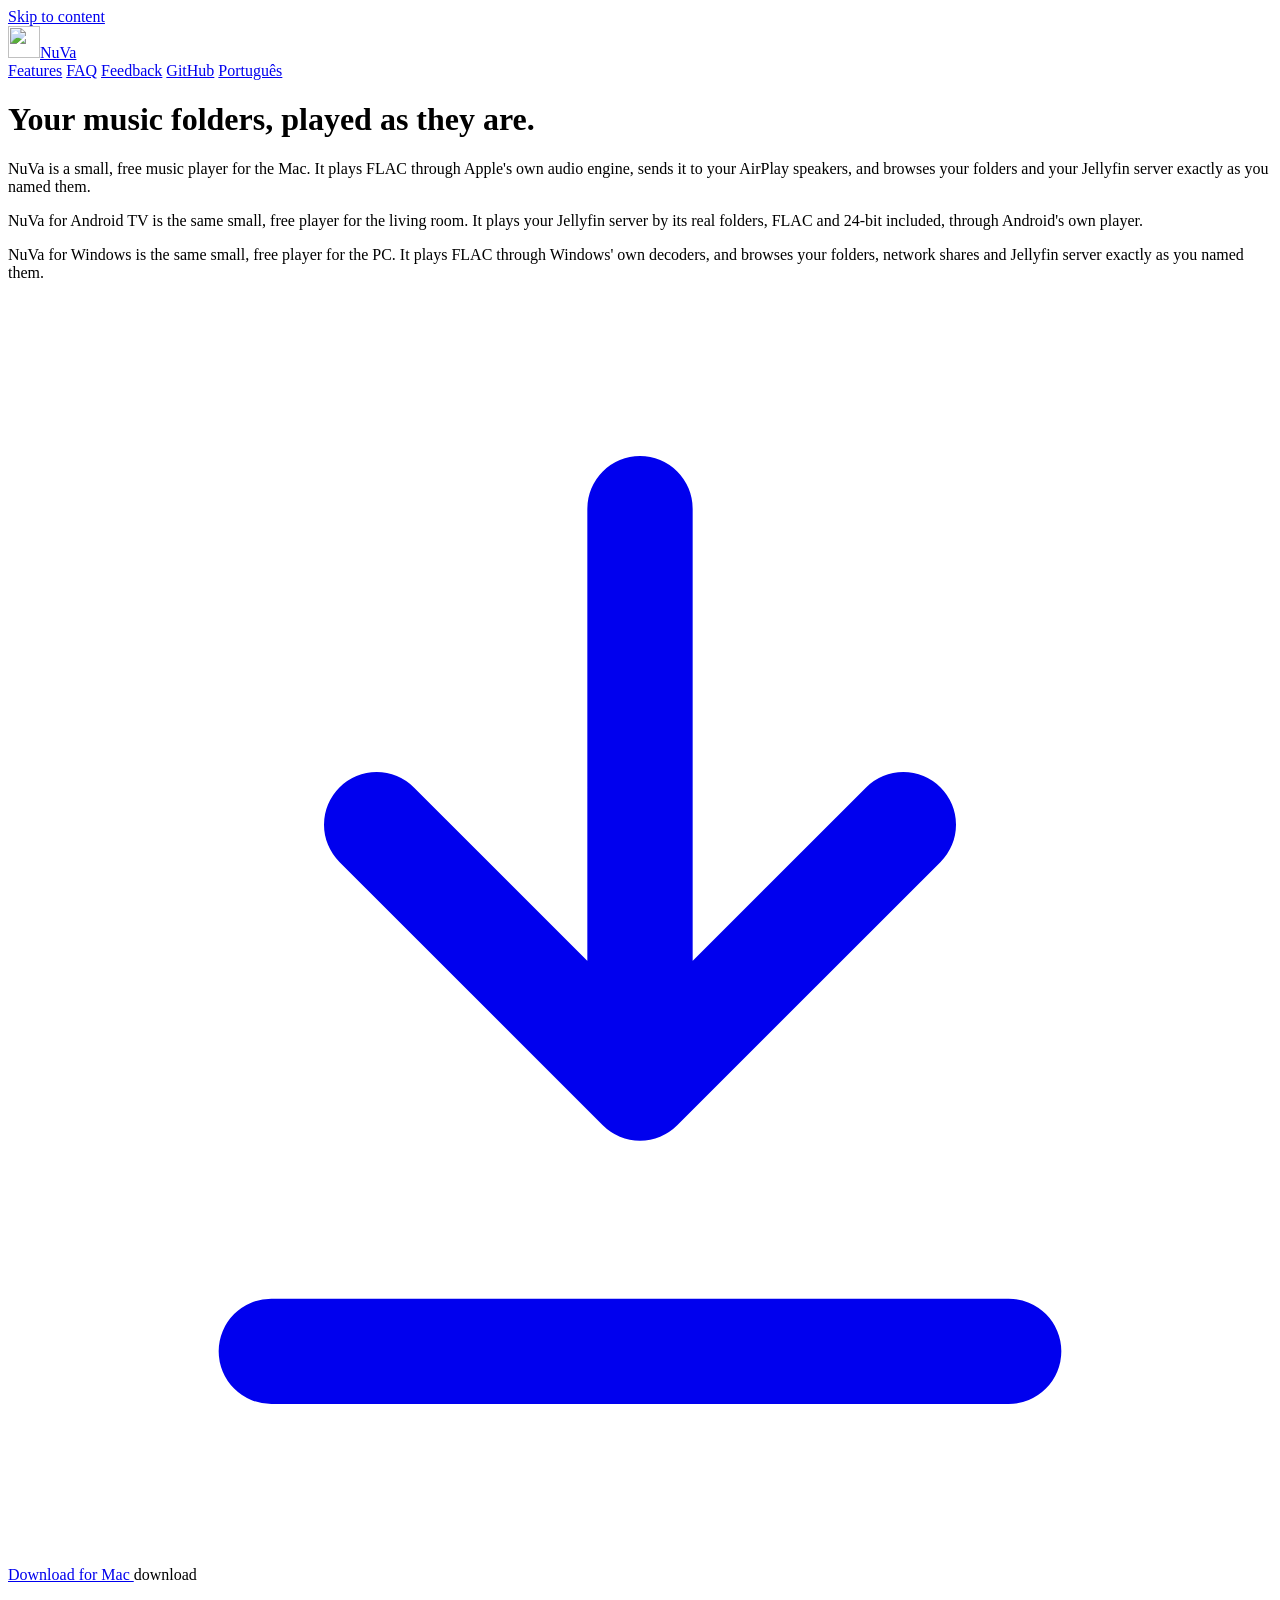
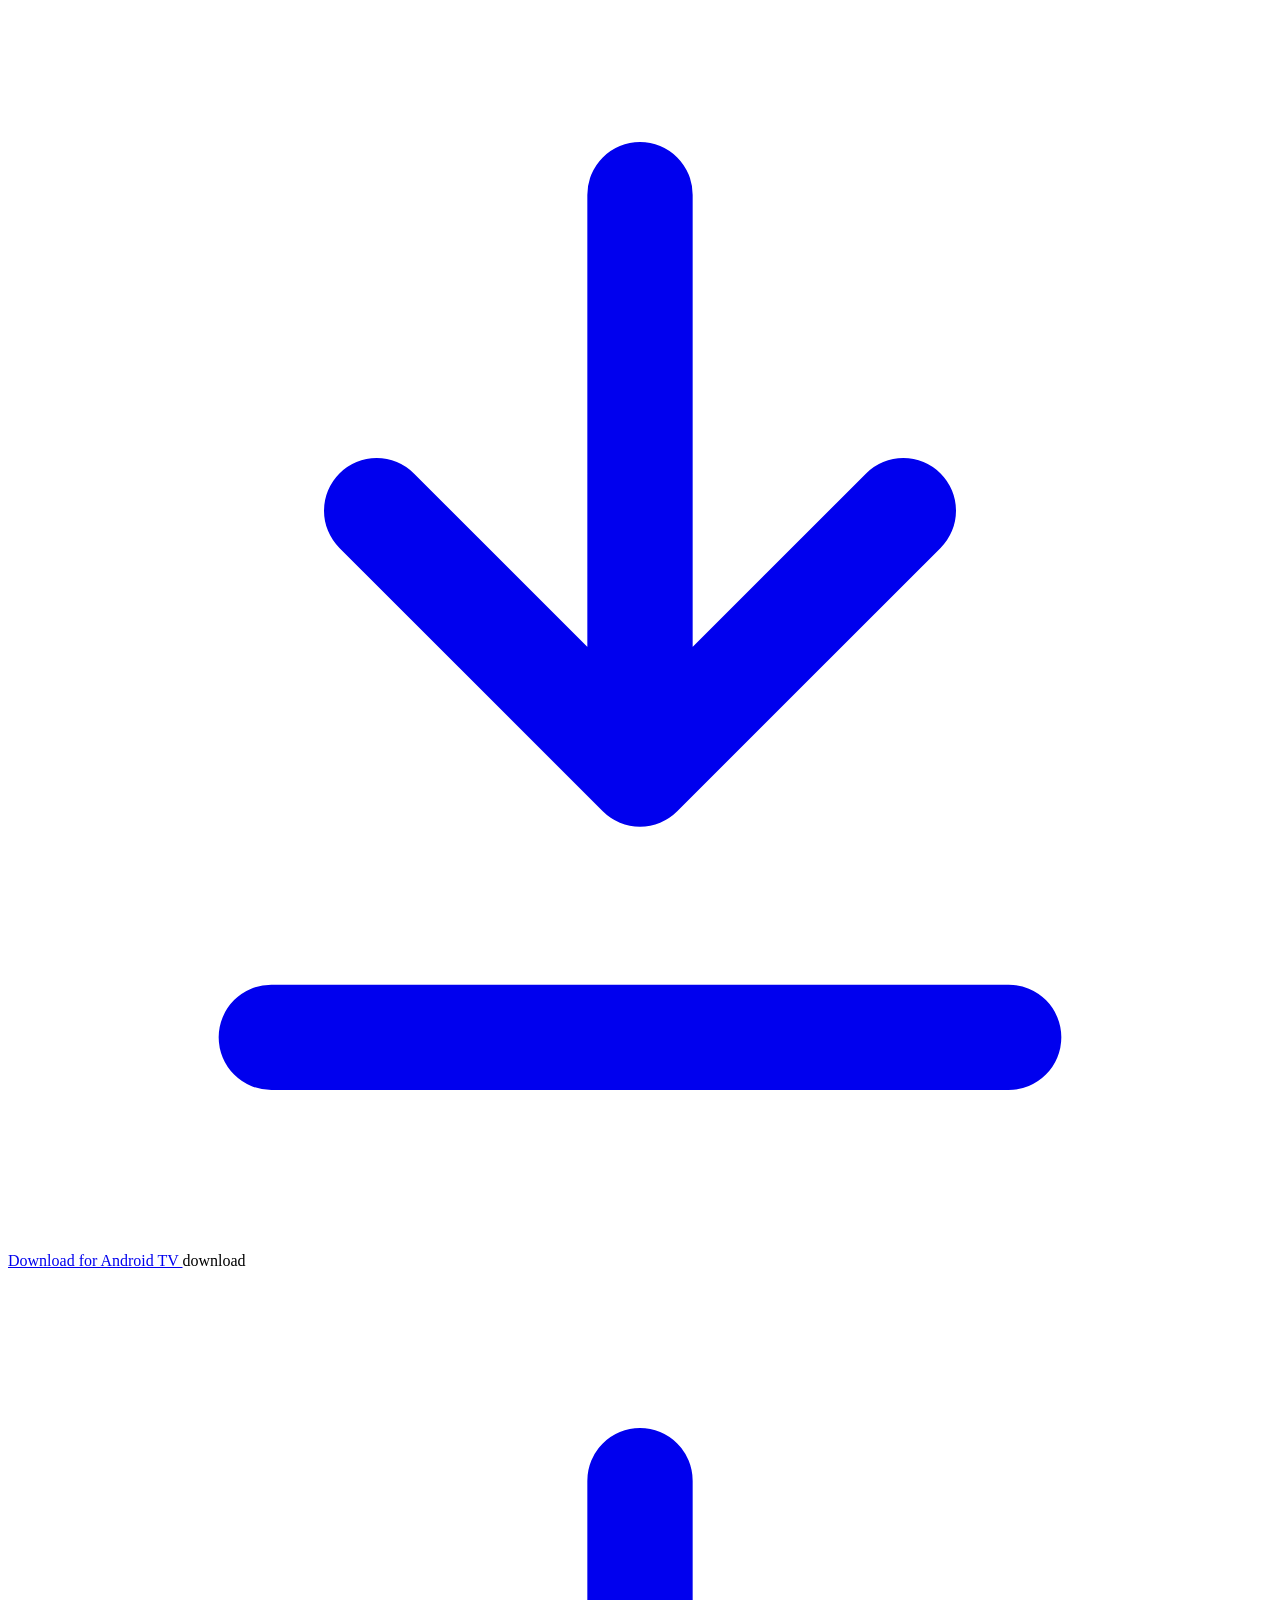
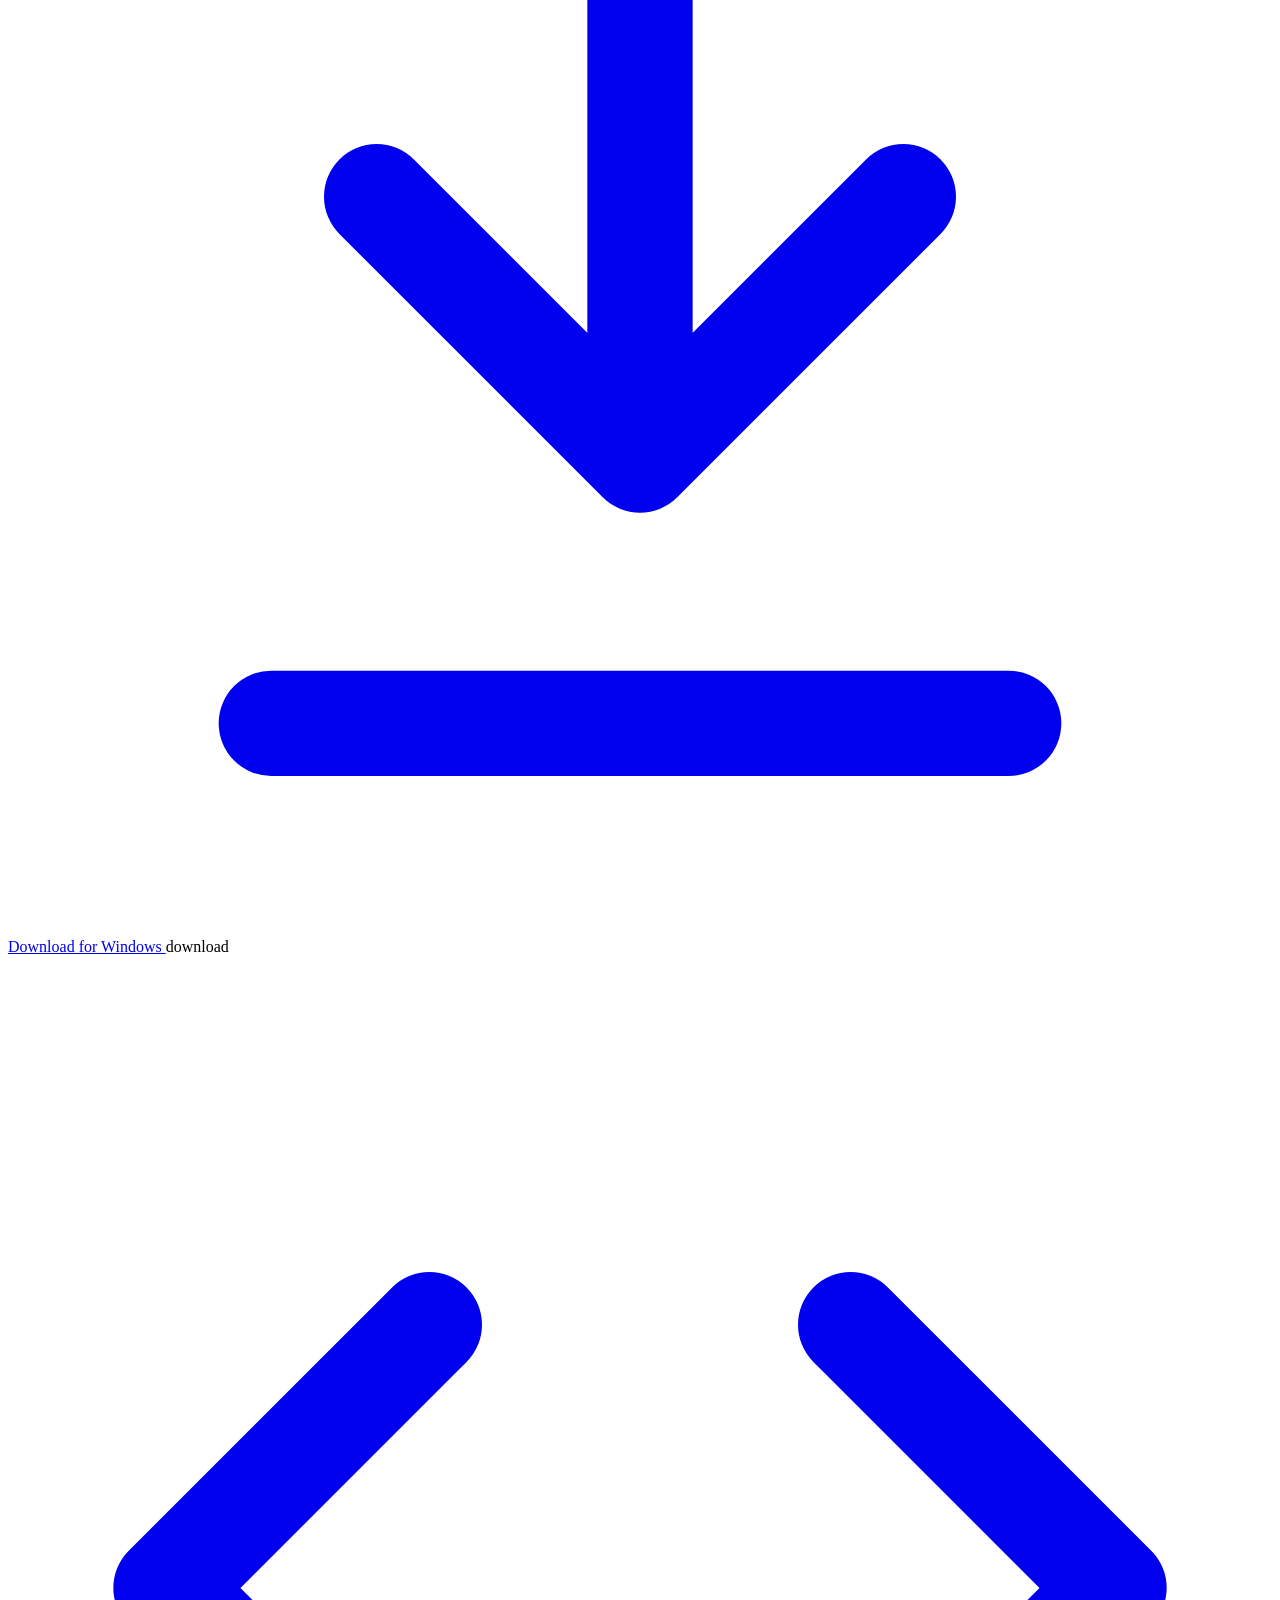
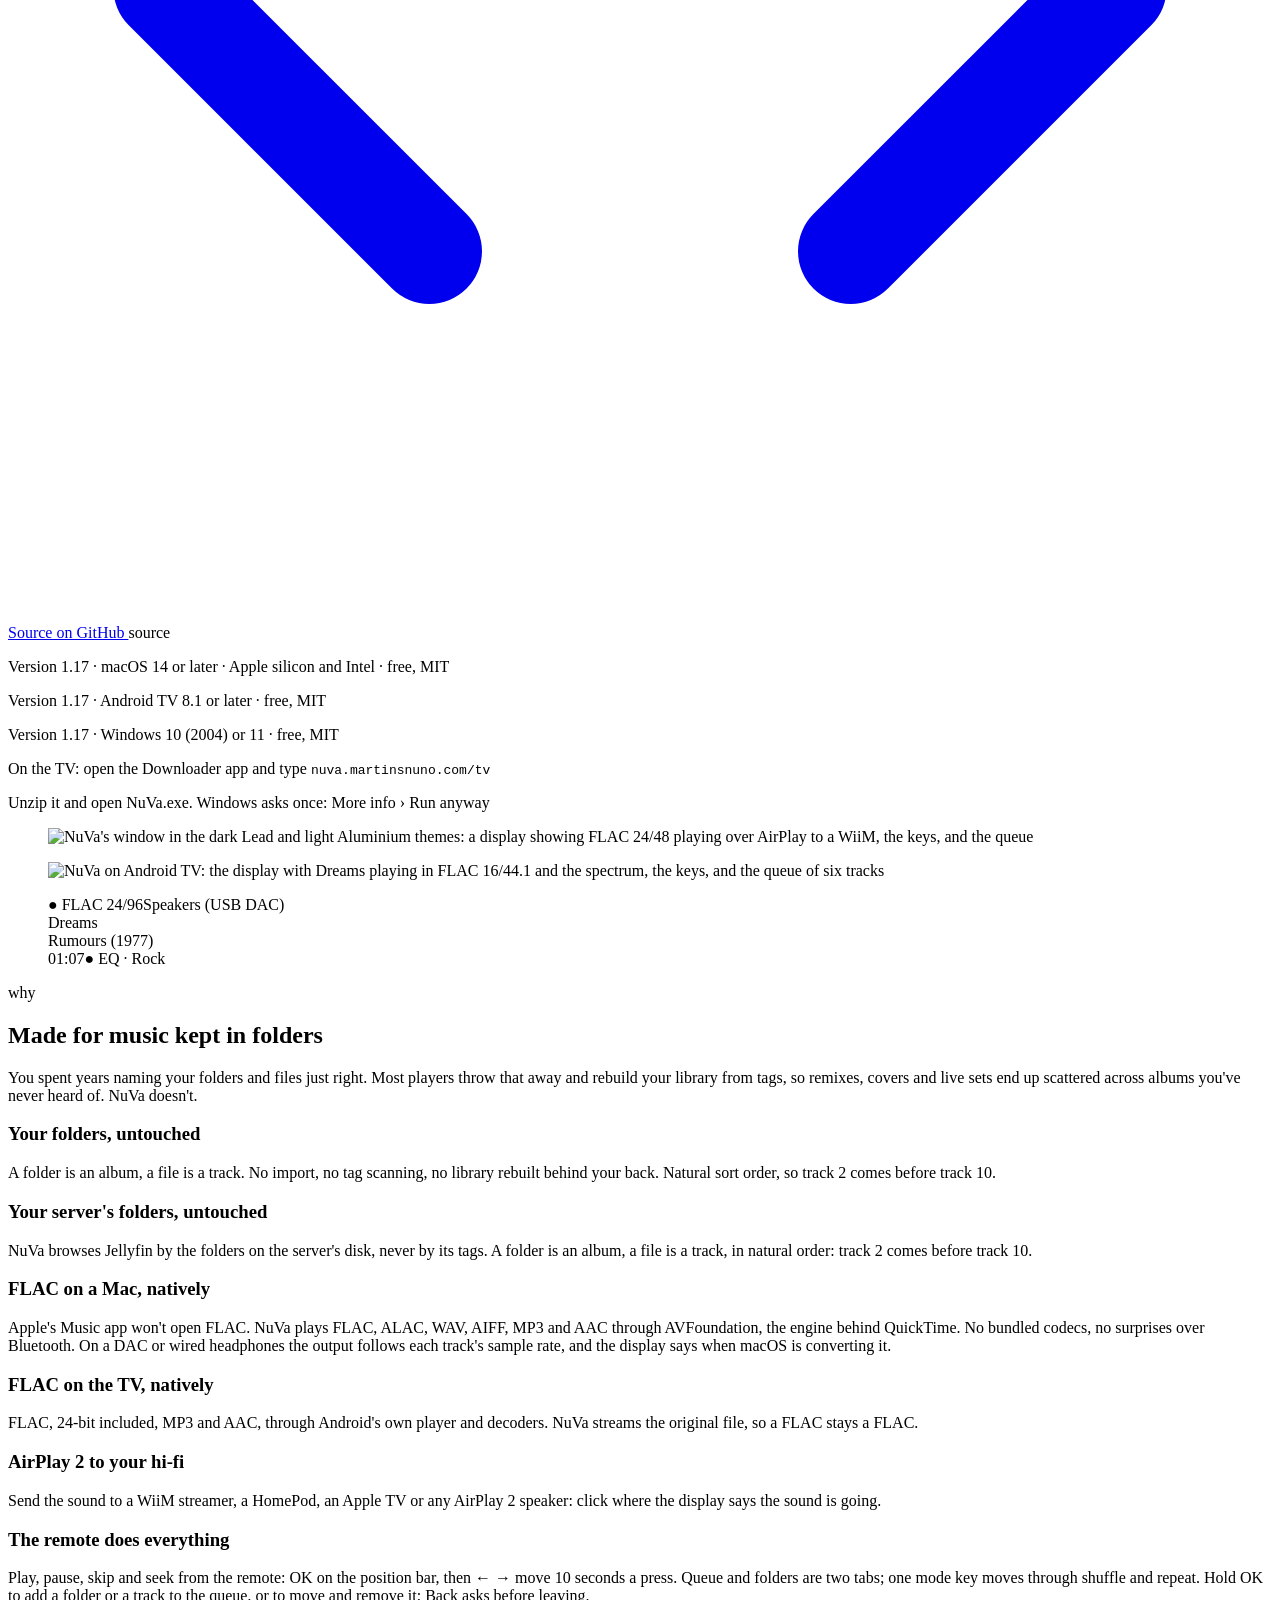
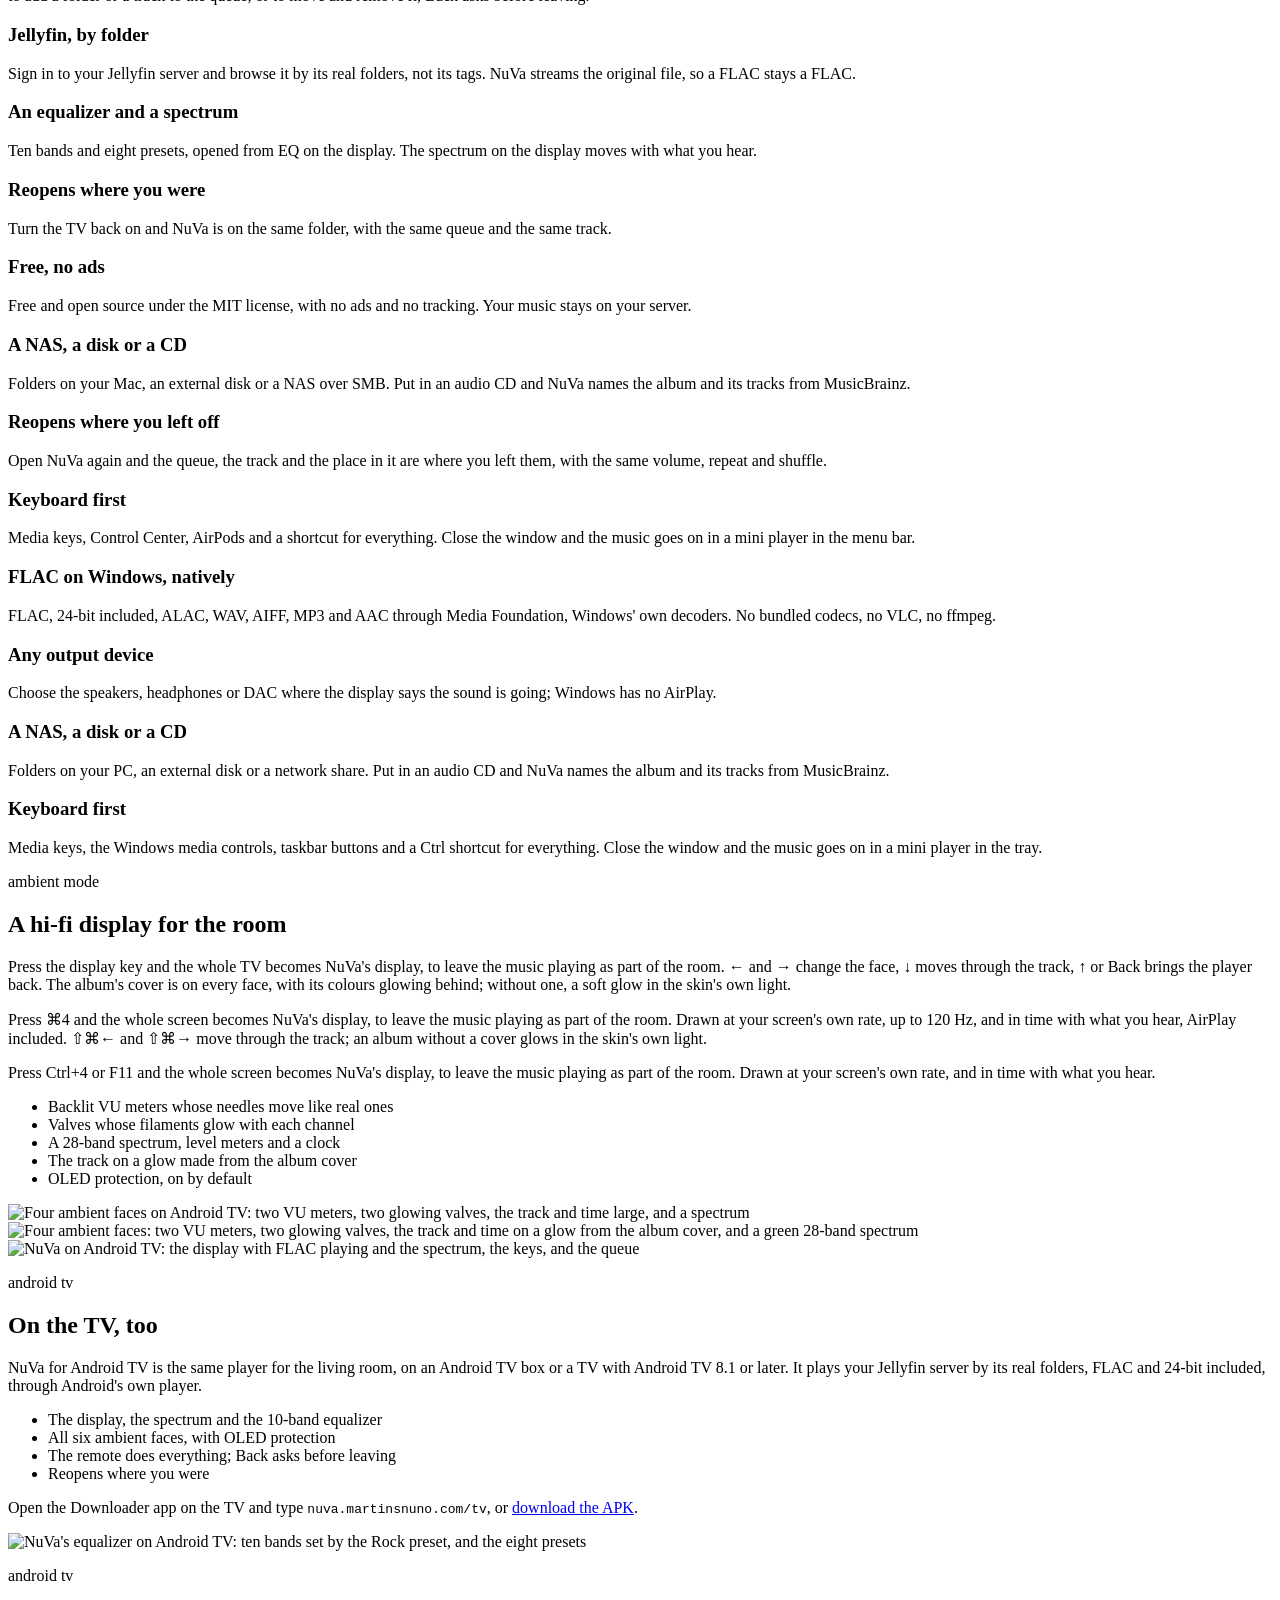
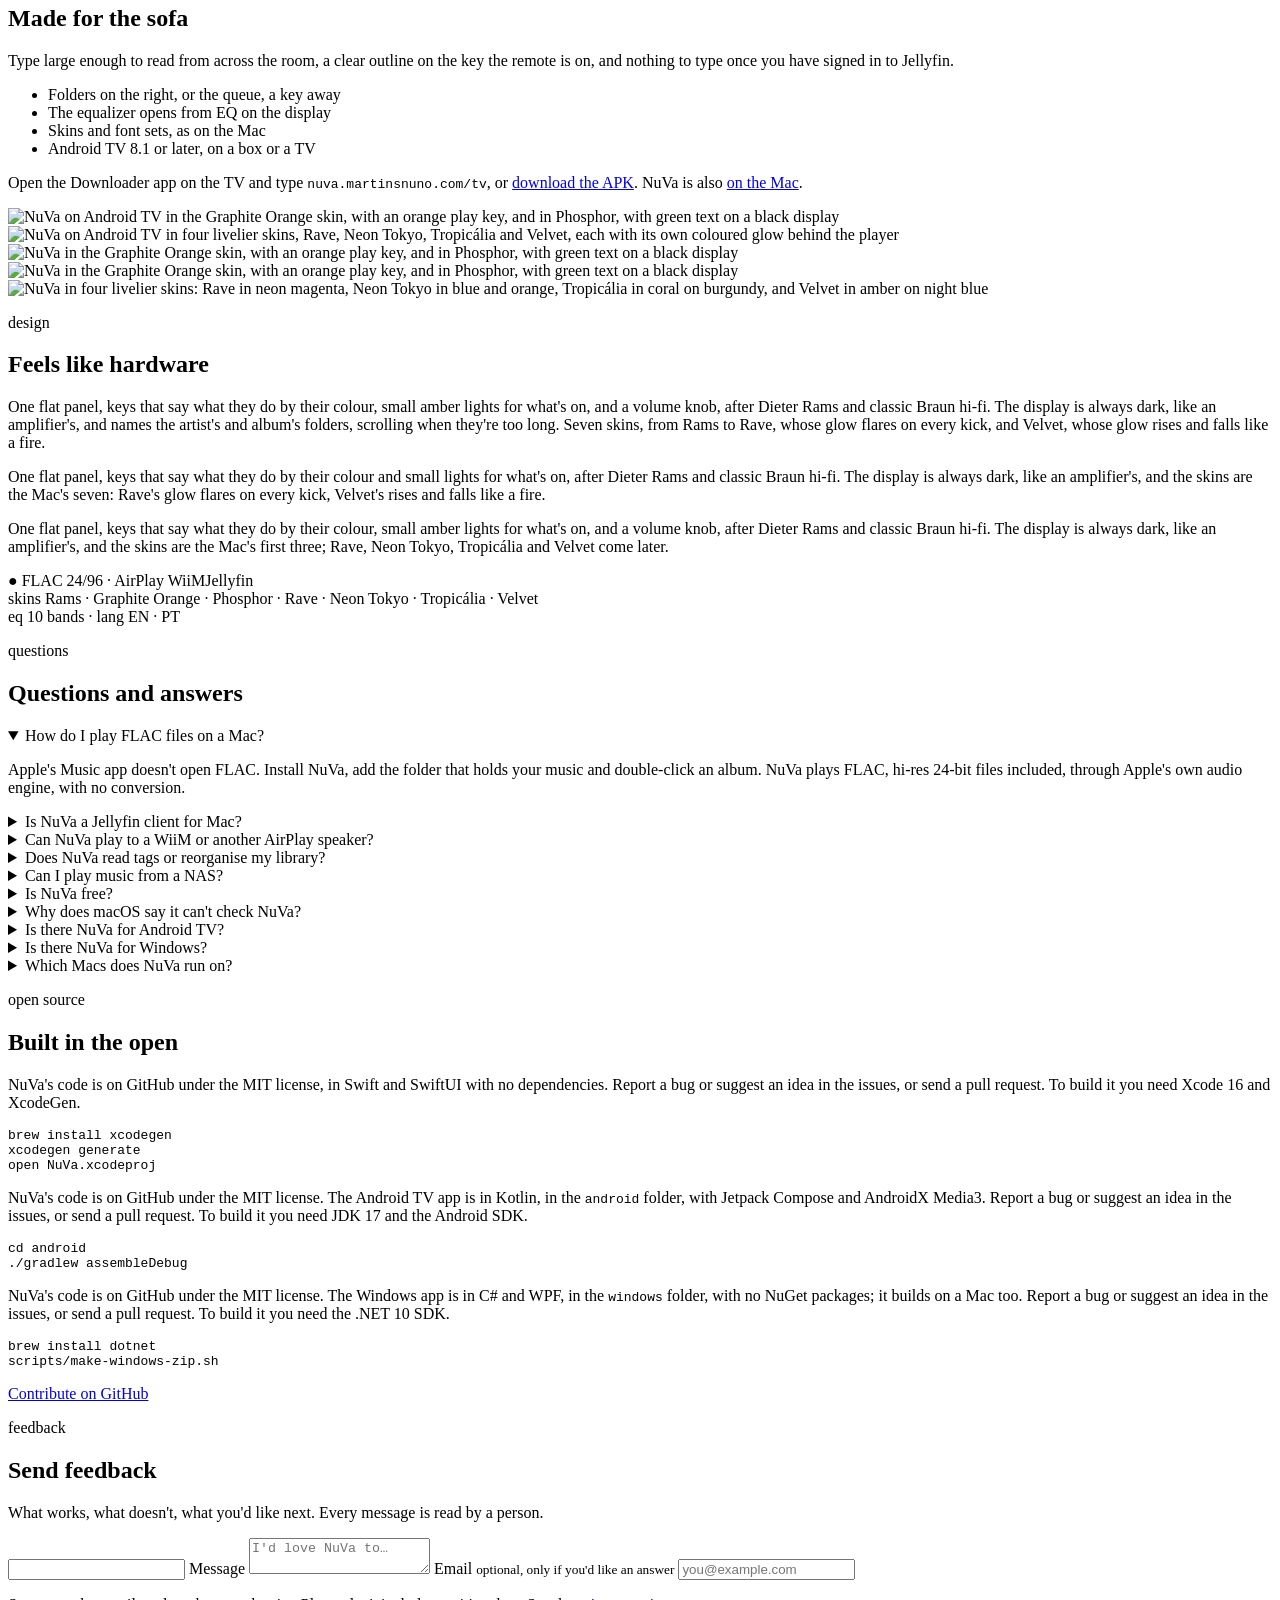
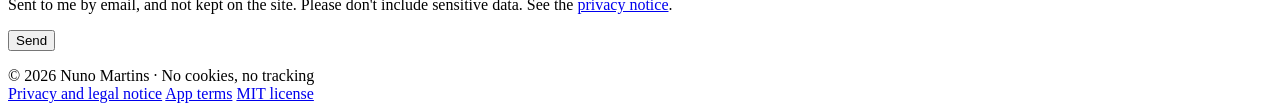
==== site/index.html @ 4e785461 "Version 1.17" ====
<!doctype html>
<html lang="en" data-platform="mac">
<head>
<meta charset="utf-8">
<meta name="viewport" content="width=device-width, initial-scale=1">
<title>NuVa: the FLAC music player for Mac that plays your folders</title>
<meta name="description" content="Free, open-source music player for Mac that plays your folders as they are: FLAC through Apple's own audio engine, AirPlay 2 to WiiM, and Jellyfin by folder.">
<link rel="canonical" href="https://nuva.martinsnuno.com/">
<link rel="alternate" hreflang="en" href="https://nuva.martinsnuno.com/">
<link rel="alternate" hreflang="pt" href="https://nuva.martinsnuno.com/pt/">
<link rel="alternate" hreflang="x-default" href="https://nuva.martinsnuno.com/">
<meta name="theme-color" content="#1E2023" media="(prefers-color-scheme: dark)">
<meta name="theme-color" content="#E4E3E0" media="(prefers-color-scheme: light)">
<link rel="icon" href="/favicon.ico" sizes="32x32">
<link rel="icon" href="/favicon.svg" type="image/svg+xml">
<link rel="apple-touch-icon" href="/apple-touch-icon.png">
<link rel="preload" href="/fonts/Inter.woff2" as="font" type="font/woff2" crossorigin>
<link rel="stylesheet" href="/style.css?v=4a0bc721">
<meta property="og:type" content="website">
<meta property="og:site_name" content="NuVa">
<meta property="og:title" content="NuVa: your music folders, played as they are">
<meta property="og:description" content="A small, free music player for the Mac. FLAC, AirPlay 2 and Jellyfin, with your folders exactly as you named them.">
<meta property="og:url" content="https://nuva.martinsnuno.com/">
<meta property="og:image" content="https://nuva.martinsnuno.com/img/og.jpg">
<meta property="og:image:width" content="1200">
<meta property="og:image:height" content="630">
<meta property="og:image:alt" content="NuVa's window in the dark Lead and light Aluminium themes, playing a FLAC over AirPlay">
<meta property="og:locale" content="en_GB">
<meta property="og:locale:alternate" content="pt_PT">
<meta name="twitter:card" content="summary_large_image">
<script type="application/ld+json">
{
  "@context": "https://schema.org",
  "@graph": [
    {
      "@type": "SoftwareApplication",
      "@id": "https://nuva.martinsnuno.com/#app",
      "name": "NuVa",
      "description": "A free, open-source music player for macOS that plays music folders as they are, without reading tags. Plays FLAC, ALAC, WAV, AIFF, MP3 and AAC through Apple's AVFoundation, sends audio to AirPlay 2 speakers such as WiiM and HomePod, and browses Jellyfin servers by folder.",
      "url": "https://nuva.martinsnuno.com/",
      "applicationCategory": "MultimediaApplication",
      "applicationSubCategory": "Music player",
      "operatingSystem": "macOS 14 or later (Apple silicon and Intel); Android TV 8.1 or later; Windows 10 (2004) or 11",
      "softwareVersion": "1.17",
      "downloadUrl": "https://github.com/martinsmdnuno/nuva/releases/latest/download/NuVa.dmg",
      "installUrl": "https://github.com/martinsmdnuno/nuva/releases/latest/download/NuVa.dmg",
      "license": "https://opensource.org/licenses/MIT",
      "isAccessibleForFree": true,
      "inLanguage": ["en", "pt-PT"],
      "image": "https://nuva.martinsnuno.com/icon-512.png",
      "screenshot": ["https://nuva.martinsnuno.com/img/themes.webp", "https://nuva.martinsnuno.com/img/ambient.webp", "https://nuva.martinsnuno.com/img/skins.webp", "https://nuva.martinsnuno.com/img/tv.webp", "https://nuva.martinsnuno.com/img/tv-ambient.webp"],
      "featureList": ["Plays music folders as they are; never reorganises by tags", "FLAC, ALAC, WAV, AIFF, MP3 and AAC through AVFoundation", "AirPlay 2 output (WiiM, HomePod, Apple TV)", "Jellyfin client that browses by folder and streams the original file", "Local folders, external disks, NAS over SMB and audio CDs", "10-band equalizer and spectrum meter", "Full-screen ambient mode with VU meters, valves and spectrum", "Android TV app with the same player, equalizer and ambient faces, for Jellyfin", "Media keys, Control Center and keyboard shortcuts", "English and Portuguese"],
      "offers": {"@type": "Offer", "price": "0", "priceCurrency": "EUR"},
      "author": {"@type": "Person", "name": "Nuno Martins", "url": "https://github.com/martinsmdnuno"},
      "sameAs": ["https://github.com/martinsmdnuno/nuva"]
    },
    {
      "@type": "FAQPage",
      "@id": "https://nuva.martinsnuno.com/#faq",
      "mainEntity": [
        {"@type": "Question", "name": "How do I play FLAC files on a Mac?", "acceptedAnswer": {"@type": "Answer", "text": "Apple's Music app doesn't open FLAC. Install NuVa, add the folder that holds your music and double-click an album. NuVa plays FLAC, hi-res 24-bit files included, through Apple's own audio engine, with no conversion."}},
        {"@type": "Question", "name": "Is NuVa a Jellyfin client for Mac?", "acceptedAnswer": {"@type": "Answer", "text": "Yes. Sign in to your Jellyfin server with your own account and NuVa browses it by the server's real folders, not by Jellyfin's tags. It streams the original files, so a FLAC stays a FLAC. The password is kept in the macOS Keychain."}},
        {"@type": "Question", "name": "Can NuVa play to a WiiM or another AirPlay speaker?", "acceptedAnswer": {"@type": "Answer", "text": "Yes. NuVa supports AirPlay 2: click the output name on its display and choose a WiiM streamer, a HomePod, an Apple TV or any AirPlay speaker."}},
        {"@type": "Question", "name": "Does NuVa read tags or reorganise my library?", "acceptedAnswer": {"@type": "Answer", "text": "No. A folder is an album and a file is a track. NuVa shows folder and file names exactly as they are and sorts tracks naturally by file name, so track 2 comes before track 10."}},
        {"@type": "Question", "name": "Can I play music from a NAS?", "acceptedAnswer": {"@type": "Answer", "text": "Yes. Connect to the share in Finder (SMB) and add the folder in NuVa; it comes back by itself when the share is mounted again. You can also use a Jellyfin server on the NAS. Plex and UPnP/DLNA servers aren't supported yet."}},
        {"@type": "Question", "name": "Is NuVa free?", "acceptedAnswer": {"@type": "Answer", "text": "Yes. NuVa is free and open source under the MIT license, with no account, no ads and no tracking."}},
        {"@type": "Question", "name": "Why does macOS say it can't check NuVa?", "acceptedAnswer": {"@type": "Answer", "text": "NuVa isn't signed with a paid Apple developer certificate. After dragging it to Applications and opening it once, go to System Settings › Privacy & Security and click Open Anyway next to the NuVa message. You only do this once."}},
        {"@type": "Question", "name": "Is there NuVa for Android TV?", "acceptedAnswer": {"@type": "Answer", "text": "Yes. NuVa for Android TV runs on an Android TV box or a TV with Android TV 8.1 or later and plays a Jellyfin server by its folders, FLAC included, with the equalizer, the spectrum and the ambient faces. Install it with the Downloader app: type nuva.martinsnuno.com/tv."}},
        {"@type": "Question", "name": "Is there NuVa for Windows?", "acceptedAnswer": {"@type": "Answer", "text": "Yes. NuVa for Windows runs on Windows 10 (2004) or 11 and plays folders, network shares, Jellyfin and audio CDs, FLAC through Windows' own decoders, with the equalizer, the spectrum and the ambient faces; it has no AirPlay. Download NuVa-Windows.zip, unzip it and open NuVa.exe; Windows asks once, under More info, to run it anyway."}},
        {"@type": "Question", "name": "Which Macs does NuVa run on?", "acceptedAnswer": {"@type": "Answer", "text": "Any Mac with macOS 14 Sonoma or later, with Apple silicon or Intel."}}
      ]
    }
  ]
}
</script>
</head>
<body>
<a class="skip" href="#main">Skip to content</a>

<header class="top">
  <div class="wrap bar">
  <a class="brand" href="/" aria-label="NuVa, home"><img src="/favicon.svg" alt="" width="32" height="32">NuVa</a>
  <nav aria-label="Main">
    <a href="#features">Features</a>
    <a href="#faq">FAQ</a>
    <a href="#feedback">Feedback</a>
    <a href="https://github.com/martinsmdnuno/nuva">GitHub</a>
    <a href="/pt/" hreflang="pt" lang="pt">Português</a>
  </nav>
  </div>
</header>

<main id="main">
  <div class="wrap hero">
    <h1>Your music folders, played as they are.</h1>
    <p class="lede" data-for="mac">NuVa is a small, free music player for the Mac. It plays FLAC through Apple's own audio engine, sends it to your AirPlay speakers, and browses your folders and your Jellyfin server exactly as you named them.</p>
    <p class="lede" data-for="tv">NuVa for Android TV is the same small, free player for the living room. It plays your Jellyfin server by its real folders, FLAC and 24-bit included, through Android's own player.</p>
    <p class="lede" data-for="windows">NuVa for Windows is the same small, free player for the PC. It plays FLAC through Windows' own decoders, and browses your folders, network shares and Jellyfin server exactly as you named them.</p>
    <div class="platforms" role="group" aria-label="Platform" hidden>
      <div class="group">
        <span class="led" aria-hidden="true"></span>
        <button class="key mode" type="button" data-platform="mac" aria-pressed="true">Mac</button>
      </div>
      <div class="group">
        <span class="led" aria-hidden="true"></span>
        <button class="key mode" type="button" data-platform="tv" aria-pressed="false">Android TV</button>
      </div>
      <div class="group">
        <span class="led" aria-hidden="true"></span>
        <button class="key mode" type="button" data-platform="windows" aria-pressed="false">Windows</button>
      </div>
    </div>
    <div class="keys" id="download">
      <div class="group" data-for="mac">
        <span class="led on" aria-hidden="true"></span>
        <a class="key play" href="https://github.com/martinsmdnuno/nuva/releases/latest/download/NuVa.dmg">
          <svg viewBox="0 0 24 24" fill="none" stroke="currentColor" stroke-width="2" stroke-linecap="round" stroke-linejoin="round" aria-hidden="true"><path d="M12 4v11m-5-5 5 5 5-5M5 20h14"/></svg>
          Download for Mac
        </a>
        <span class="legend">download</span>
      </div>
      <div class="group" data-for="tv">
        <span class="led on" aria-hidden="true"></span>
        <a class="key play" href="https://github.com/martinsmdnuno/nuva/releases/latest/download/NuVa-AndroidTV.apk">
          <svg viewBox="0 0 24 24" fill="none" stroke="currentColor" stroke-width="2" stroke-linecap="round" stroke-linejoin="round" aria-hidden="true"><path d="M12 4v11m-5-5 5 5 5-5M5 20h14"/></svg>
          Download for Android TV
        </a>
        <span class="legend">download</span>
      </div>
      <div class="group" data-for="windows">
        <span class="led on" aria-hidden="true"></span>
        <a class="key play" href="https://github.com/martinsmdnuno/nuva/releases/latest/download/NuVa-Windows.zip">
          <svg viewBox="0 0 24 24" fill="none" stroke="currentColor" stroke-width="2" stroke-linecap="round" stroke-linejoin="round" aria-hidden="true"><path d="M12 4v11m-5-5 5 5 5-5M5 20h14"/></svg>
          Download for Windows
        </a>
        <span class="legend">download</span>
      </div>
      <div class="group">
        <span class="led" aria-hidden="true"></span>
        <a class="key mode" href="https://github.com/martinsmdnuno/nuva">
          <svg viewBox="0 0 24 24" fill="none" stroke="currentColor" stroke-width="2" stroke-linecap="round" stroke-linejoin="round" aria-hidden="true"><path d="m8 7-5 5 5 5m8-10 5 5-5 5"/></svg>
          Source on GitHub
        </a>
        <span class="legend">source</span>
      </div>
    </div>
    <!-- nuva:meta -->
    <p class="meta" data-for="mac">Version <span class="version">1.17</span> · macOS 14 or later · Apple silicon and Intel · free, MIT</p>
    <p class="meta" data-for="tv">Version <span class="version">1.17</span> · Android TV 8.1 or later · free, MIT</p>
    <p class="meta" data-for="windows">Version <span class="version">1.17</span> · Windows 10 (2004) or 11 · free, MIT</p>
    <!-- /nuva:meta -->
    <p class="meta tv-hint" data-for="tv">On the TV: open the Downloader app and type <code>nuva.martinsnuno.com/tv</code></p>
    <p class="meta tv-hint" data-for="windows">Unzip it and open NuVa.exe. Windows asks once: More info › Run anyway</p>
    <figure class="shot" data-for="mac">
      <img src="/img/themes.webp" width="1600" height="1259" fetchpriority="high" decoding="async" alt="NuVa's window in the dark Lead and light Aluminium themes: a display showing FLAC 24/48 playing over AirPlay to a WiiM, the keys, and the queue">
    </figure>
    <figure class="shot" data-for="tv">
      <img src="/img/tv.webp" width="1600" height="942" loading="lazy" alt="NuVa on Android TV: the display with Dreams playing in FLAC 16/44.1 and the spectrum, the keys, and the queue of six tracks">
    </figure>
    <figure class="shot panel" data-for="windows" aria-hidden="true">
      <div class="display big">
        <div class="row"><span><span class="dot">●</span> FLAC 24/96</span><span class="dim">Speakers (USB DAC)</span></div>
        <div class="title">Dreams</div>
        <div class="dim">Rumours (1977)</div>
        <div class="row"><span class="time">01:07</span><span class="dim"><span class="dot">●</span> EQ · Rock</span></div>
        <div class="bars"><i style="--h:38"></i><i style="--h:62"></i><i style="--h:80"></i><i style="--h:71"></i><i style="--h:88"></i><i style="--h:64"></i><i style="--h:52"></i><i style="--h:70"></i><i style="--h:46"></i><i style="--h:30"></i></div>
      </div>
    </figure>
  </div>

  <section id="features">
    <div class="wrap">
      <p class="label">why</p>
      <h2>Made for music kept in folders</h2>
      <p class="muted intro">You spent years naming your folders and files just right. Most players throw that away and rebuild your library from tags, so remixes, covers and live sets end up scattered across albums you've never heard of. NuVa doesn't.</p>
      <div class="features">
        <div data-for="mac windows">
          <h3>Your folders, untouched</h3>
          <p>A folder is an album, a file is a track. No import, no tag scanning, no library rebuilt behind your back. Natural sort order, so track 2 comes before track 10.</p>
        </div>
        <div data-for="tv">
          <h3>Your server's folders, untouched</h3>
          <p>NuVa browses Jellyfin by the folders on the server's disk, never by its tags. A folder is an album, a file is a track, in natural order: track 2 comes before track 10.</p>
        </div>
        <div data-for="mac">
          <h3>FLAC on a Mac, natively</h3>
          <p>Apple's Music app won't open FLAC. NuVa plays FLAC, ALAC, WAV, AIFF, MP3 and AAC through AVFoundation, the engine behind QuickTime. No bundled codecs, no surprises over Bluetooth. On a DAC or wired headphones the output follows each track's sample rate, and the display says when macOS is converting it.</p>
        </div>
        <div data-for="tv">
          <h3>FLAC on the TV, natively</h3>
          <p>FLAC, 24-bit included, MP3 and AAC, through Android's own player and decoders. NuVa streams the original file, so a FLAC stays a FLAC.</p>
        </div>
        <div data-for="mac">
          <h3>AirPlay 2 to your hi-fi</h3>
          <p>Send the sound to a WiiM streamer, a HomePod, an Apple TV or any AirPlay 2 speaker: click where the display says the sound is going.</p>
        </div>
        <div data-for="tv">
          <h3>The remote does everything</h3>
          <p>Play, pause, skip and seek from the remote: OK on the position bar, then ← → move 10 seconds a press. Queue and folders are two tabs; one mode key moves through shuffle and repeat. Hold OK to add a folder or a track to the queue, or to move and remove it; Back asks before leaving.</p>
        </div>
        <div data-for="mac windows">
          <h3>Jellyfin, by folder</h3>
          <p>Sign in to your Jellyfin server and browse it by its real folders, not its tags. NuVa streams the original file, so a FLAC stays a FLAC.</p>
        </div>
        <div data-for="tv">
          <h3>An equalizer and a spectrum</h3>
          <p>Ten bands and eight presets, opened from EQ on the display. The spectrum on the display moves with what you hear.</p>
        </div>
        <div data-for="tv">
          <h3>Reopens where you were</h3>
          <p>Turn the TV back on and NuVa is on the same folder, with the same queue and the same track.</p>
        </div>
        <div data-for="tv">
          <h3>Free, no ads</h3>
          <p>Free and open source under the MIT license, with no ads and no tracking. Your music stays on your server.</p>
        </div>
        <div data-for="mac">
          <h3>A NAS, a disk or a CD</h3>
          <p>Folders on your Mac, an external disk or a NAS over SMB. Put in an audio CD and NuVa names the album and its tracks from MusicBrainz.</p>
        </div>
        <div data-for="mac">
          <h3>Reopens where you left off</h3>
          <p>Open NuVa again and the queue, the track and the place in it are where you left them, with the same volume, repeat and shuffle.</p>
        </div>
        <div data-for="mac">
          <h3>Keyboard first</h3>
          <p>Media keys, Control Center, AirPods and a shortcut for everything. Close the window and the music goes on in a mini player in the menu bar.</p>
        </div>
        <div data-for="windows">
          <h3>FLAC on Windows, natively</h3>
          <p>FLAC, 24-bit included, ALAC, WAV, AIFF, MP3 and AAC through Media Foundation, Windows' own decoders. No bundled codecs, no VLC, no ffmpeg.</p>
        </div>
        <div data-for="windows">
          <h3>Any output device</h3>
          <p>Choose the speakers, headphones or DAC where the display says the sound is going; Windows has no AirPlay.</p>
        </div>
        <div data-for="windows">
          <h3>A NAS, a disk or a CD</h3>
          <p>Folders on your PC, an external disk or a network share. Put in an audio CD and NuVa names the album and its tracks from MusicBrainz.</p>
        </div>
        <div data-for="windows">
          <h3>Keyboard first</h3>
          <p>Media keys, the Windows media controls, taskbar buttons and a Ctrl shortcut for everything. Close the window and the music goes on in a mini player in the tray.</p>
        </div>
      </div>
    </div>
  </section>

  <section id="ambient">
    <div class="wrap split">
      <div>
        <p class="label">ambient mode</p>
        <h2>A hi-fi display for the room</h2>
        <p class="muted" data-for="tv">Press the display key and the whole TV becomes NuVa's display, to leave the music playing as part of the room. ← and → change the face, ↓ moves through the track, ↑ or Back brings the player back. The album's cover is on every face, with its colours glowing behind; without one, a soft glow in the skin's own light.</p>
        <p class="muted" data-for="mac">Press ⌘4 and the whole screen becomes NuVa's display, to leave the music playing as part of the room. Drawn at your screen's own rate, up to 120 Hz, and in time with what you hear, AirPlay included. ⇧⌘← and ⇧⌘→ move through the track; an album without a cover glows in the skin's own light.</p>
        <p class="muted" data-for="windows">Press Ctrl+4 or F11 and the whole screen becomes NuVa's display, to leave the music playing as part of the room. Drawn at your screen's own rate, and in time with what you hear.</p>
        <ul>
          <li>Backlit VU meters whose needles move like real ones</li>
          <li>Valves whose filaments glow with each channel</li>
          <li>A 28-band spectrum, level meters and a clock</li>
          <li>The track on a glow made from the album cover</li>
          <li>OLED protection, on by default</li>
        </ul>
      </div>
      <img data-for="tv" src="/img/tv-ambient.webp" width="1600" height="959" loading="lazy" alt="Four ambient faces on Android TV: two VU meters, two glowing valves, the track and time large, and a spectrum">
      <img data-for="mac windows" src="/img/ambient.webp" width="1600" height="1085" loading="lazy" alt="Four ambient faces: two VU meters, two glowing valves, the track and time on a glow from the album cover, and a green 28-band spectrum">
    </div>
  </section>

  <section id="tv">
    <div class="wrap split" data-for="mac windows">
      <img src="/img/tv.webp" width="1600" height="942" loading="lazy" alt="NuVa on Android TV: the display with FLAC playing and the spectrum, the keys, and the queue">
      <div>
        <p class="label">android tv</p>
        <h2>On the TV, too</h2>
        <p class="muted">NuVa for Android TV is the same player for the living room, on an Android TV box or a TV with Android TV 8.1 or later. It plays your Jellyfin server by its real folders, FLAC and 24-bit included, through Android's own player.</p>
        <ul>
          <li>The display, the spectrum and the 10-band equalizer</li>
          <li>All six ambient faces, with OLED protection</li>
          <li>The remote does everything; Back asks before leaving</li>
          <li>Reopens where you were</li>
        </ul>
        <p class="muted">Open the Downloader app on the TV and type <code>nuva.martinsnuno.com/tv</code>, or <a href="https://github.com/martinsmdnuno/nuva/releases/latest/download/NuVa-AndroidTV.apk">download the APK</a>.</p>
      </div>
    </div>
    <div class="wrap split" data-for="tv">
      <img src="/img/tv-equalizer.webp" width="1600" height="942" loading="lazy" alt="NuVa's equalizer on Android TV: ten bands set by the Rock preset, and the eight presets">
      <div>
        <p class="label">android tv</p>
        <h2>Made for the sofa</h2>
        <p class="muted">Type large enough to read from across the room, a clear outline on the key the remote is on, and nothing to type once you have signed in to Jellyfin.</p>
        <ul>
          <li>Folders on the right, or the queue, a key away</li>
          <li>The equalizer opens from EQ on the display</li>
          <li>Skins and font sets, as on the Mac</li>
          <li>Android TV 8.1 or later, on a box or a TV</li>
        </ul>
        <p class="muted">Open the Downloader app on the TV and type <code>nuva.martinsnuno.com/tv</code>, or <a href="https://github.com/martinsmdnuno/nuva/releases/latest/download/NuVa-AndroidTV.apk">download the APK</a>. NuVa is also <a href="/#mac" data-switch="mac">on the Mac</a>.</p>
      </div>
    </div>
  </section>

  <section id="design">
    <div class="wrap split">
      <div class="media" data-for="tv">
        <img src="/img/tv-skins.webp" width="1600" height="1828" loading="lazy" alt="NuVa on Android TV in the Graphite Orange skin, with an orange play key, and in Phosphor, with green text on a black display">
        <img src="/img/tv-skins-vivid.webp" width="1600" height="959" loading="lazy" alt="NuVa on Android TV in four livelier skins, Rave, Neon Tokyo, Tropicália and Velvet, each with its own coloured glow behind the player">
      </div>
      <img data-for="windows" src="/img/skins.webp" width="1600" height="1259" loading="lazy" alt="NuVa in the Graphite Orange skin, with an orange play key, and in Phosphor, with green text on a black display">
      <div class="media" data-for="mac">
        <img src="/img/skins.webp" width="1600" height="1259" loading="lazy" alt="NuVa in the Graphite Orange skin, with an orange play key, and in Phosphor, with green text on a black display">
        <img src="/img/skins-vivid.webp" width="1600" height="660" loading="lazy" alt="NuVa in four livelier skins: Rave in neon magenta, Neon Tokyo in blue and orange, Tropicália in coral on burgundy, and Velvet in amber on night blue">
      </div>
      <div>
        <p class="label">design</p>
        <h2>Feels like hardware</h2>
        <p class="muted" data-for="mac">One flat panel, keys that say what they do by their colour, small amber lights for what's on, and a volume knob, after Dieter Rams and classic Braun hi-fi. The display is always dark, like an amplifier's, and names the artist's and album's folders, scrolling when they're too long. Seven skins, from Rams to Rave, whose glow flares on every kick, and Velvet, whose glow rises and falls like a fire.</p>
        <p class="muted" data-for="tv">One flat panel, keys that say what they do by their colour and small lights for what's on, after Dieter Rams and classic Braun hi-fi. The display is always dark, like an amplifier's, and the skins are the Mac's seven: Rave's glow flares on every kick, Velvet's rises and falls like a fire.</p>
        <p class="muted" data-for="windows">One flat panel, keys that say what they do by their colour, small amber lights for what's on, and a volume knob, after Dieter Rams and classic Braun hi-fi. The display is always dark, like an amplifier's, and the skins are the Mac's first three; Rave, Neon Tokyo, Tropicália and Velvet come later.</p>
        <div class="display" aria-hidden="true">
          <span class="dot">●</span> FLAC 24/96 · <span data-for="mac">AirPlay WiiM</span><span data-for="tv windows">Jellyfin</span><br>
          <span class="dim">skins</span> Rams · Graphite Orange · Phosphor · Rave · Neon Tokyo · Tropicália · Velvet<br>
          <span class="dim">eq</span> 10 bands · <span class="dim">lang</span> EN · PT
        </div>
      </div>
    </div>
  </section>

  <section id="faq">
    <div class="wrap narrow faq">
      <p class="label">questions</p>
      <h2>Questions and answers</h2>
      <details open>
        <summary>How do I play FLAC files on a Mac?</summary>
        <p>Apple's Music app doesn't open FLAC. Install NuVa, add the folder that holds your music and double-click an album. NuVa plays FLAC, hi-res 24-bit files included, through Apple's own audio engine, with no conversion.</p>
      </details>
      <details>
        <summary>Is NuVa a Jellyfin client for Mac?</summary>
        <p>Yes. Sign in to your Jellyfin server with your own account and NuVa browses it by the server's real folders, not by Jellyfin's tags. It streams the original files, so a FLAC stays a FLAC. The password is kept in the macOS Keychain.</p>
      </details>
      <details>
        <summary>Can NuVa play to a WiiM or another AirPlay speaker?</summary>
        <p>Yes. NuVa supports AirPlay 2: click the output name on its display and choose a WiiM streamer, a HomePod, an Apple TV or any AirPlay speaker.</p>
      </details>
      <details>
        <summary>Does NuVa read tags or reorganise my library?</summary>
        <p>No. A folder is an album and a file is a track. NuVa shows folder and file names exactly as they are and sorts tracks naturally by file name, so track 2 comes before track 10.</p>
      </details>
      <details>
        <summary>Can I play music from a NAS?</summary>
        <p>Yes. Connect to the share in Finder (SMB) and add the folder in NuVa; it comes back by itself when the share is mounted again. You can also use a Jellyfin server on the NAS. Plex and UPnP/DLNA servers aren't supported yet.</p>
      </details>
      <details>
        <summary>Is NuVa free?</summary>
        <p>Yes. NuVa is free and open source under the MIT license, with no account, no ads and no tracking.</p>
      </details>
      <details>
        <summary>Why does macOS say it can't check NuVa?</summary>
        <p>NuVa isn't signed with a paid Apple developer certificate. After dragging it to Applications and opening it once, go to System Settings › Privacy &amp; Security and click Open Anyway next to the NuVa message. You only do this once.</p>
      </details>
      <details>
        <summary>Is there NuVa for Android TV?</summary>
        <p>Yes. NuVa for Android TV runs on an Android TV box or a TV with Android TV 8.1 or later and plays a Jellyfin server by its folders, FLAC included, with the equalizer, the spectrum and the ambient faces. Install it with the Downloader app: type <code>nuva.martinsnuno.com/tv</code>.</p>
      </details>
      <details>
        <summary>Is there NuVa for Windows?</summary>
        <p>Yes. NuVa for Windows runs on Windows 10 (2004) or 11 and plays folders, network shares, Jellyfin and audio CDs, FLAC through Windows' own decoders, with the equalizer, the spectrum and the ambient faces; it has no AirPlay. Download NuVa-Windows.zip, unzip it and open NuVa.exe; Windows asks once, under More info, to run it anyway.</p>
      </details>
      <details>
        <summary>Which Macs does NuVa run on?</summary>
        <p>Any Mac with macOS 14 Sonoma or later, with Apple silicon or Intel.</p>
      </details>
    </div>
  </section>

  <section id="contribute">
    <div class="wrap narrow">
      <p class="label">open source</p>
      <h2>Built in the open</h2>
      <p class="muted" data-for="mac">NuVa's code is on GitHub under the MIT license, in Swift and SwiftUI with no dependencies. Report a bug or suggest an idea in the issues, or send a pull request. To build it you need Xcode 16 and XcodeGen.</p>
      <pre data-for="mac"><code>brew install xcodegen
xcodegen generate
open NuVa.xcodeproj</code></pre>
      <p class="muted" data-for="tv">NuVa's code is on GitHub under the MIT license. The Android TV app is in Kotlin, in the <code>android</code> folder, with Jetpack Compose and AndroidX Media3. Report a bug or suggest an idea in the issues, or send a pull request. To build it you need JDK 17 and the Android SDK.</p>
      <pre data-for="tv"><code>cd android
./gradlew assembleDebug</code></pre>
      <p class="muted" data-for="windows">NuVa's code is on GitHub under the MIT license. The Windows app is in C# and WPF, in the <code>windows</code> folder, with no NuGet packages; it builds on a Mac too. Report a bug or suggest an idea in the issues, or send a pull request. To build it you need the .NET 10 SDK.</p>
      <pre data-for="windows"><code>brew install dotnet
scripts/make-windows-zip.sh</code></pre>
      <p><a class="key mode" href="https://github.com/martinsmdnuno/nuva">Contribute on GitHub</a></p>
    </div>
  </section>

  <section id="feedback">
    <div class="wrap narrow">
      <p class="label">feedback</p>
      <h2>Send feedback</h2>
      <p class="muted">What works, what doesn't, what you'd like next. Every message is read by a person.</p>
      <form id="feedback-form" action="/api/feedback" method="POST">
        <input type="hidden" name="language" value="en">
        <input type="text" name="website" class="hp" tabindex="-1" autocomplete="off" aria-hidden="true">
        <label>Message
          <textarea name="message" required maxlength="5000" placeholder="I'd love NuVa to…"></textarea>
        </label>
        <label>Email <small>optional, only if you'd like an answer</small>
          <input type="email" name="email" autocomplete="email" placeholder="you@example.com">
        </label>
        <p class="note">Sent to me by email, and not kept on the site. Please don't include sensitive data. See the <a href="/privacy/">privacy notice</a>.</p>
        <button class="key play" type="submit">Send</button>
        <p class="status" role="status" aria-live="polite"></p>
      </form>
    </div>
  </section>
</main>

<footer>
  <div class="wrap">
    <span>© 2026 Nuno Martins · No cookies, no tracking</span>
    <nav aria-label="Legal">
      <a href="/privacy/">Privacy and legal notice</a>
      <a href="https://github.com/martinsmdnuno/nuva/blob/main/TERMS.md">App terms</a>
      <a href="https://github.com/martinsmdnuno/nuva/blob/main/LICENSE">MIT license</a>
    </nav>
  </div>
</footer>

<script src="/platform.js?v=d90bce59"></script>
<script src="/feedback.js?v=3f8025cc" defer></script>
</body>
</html>
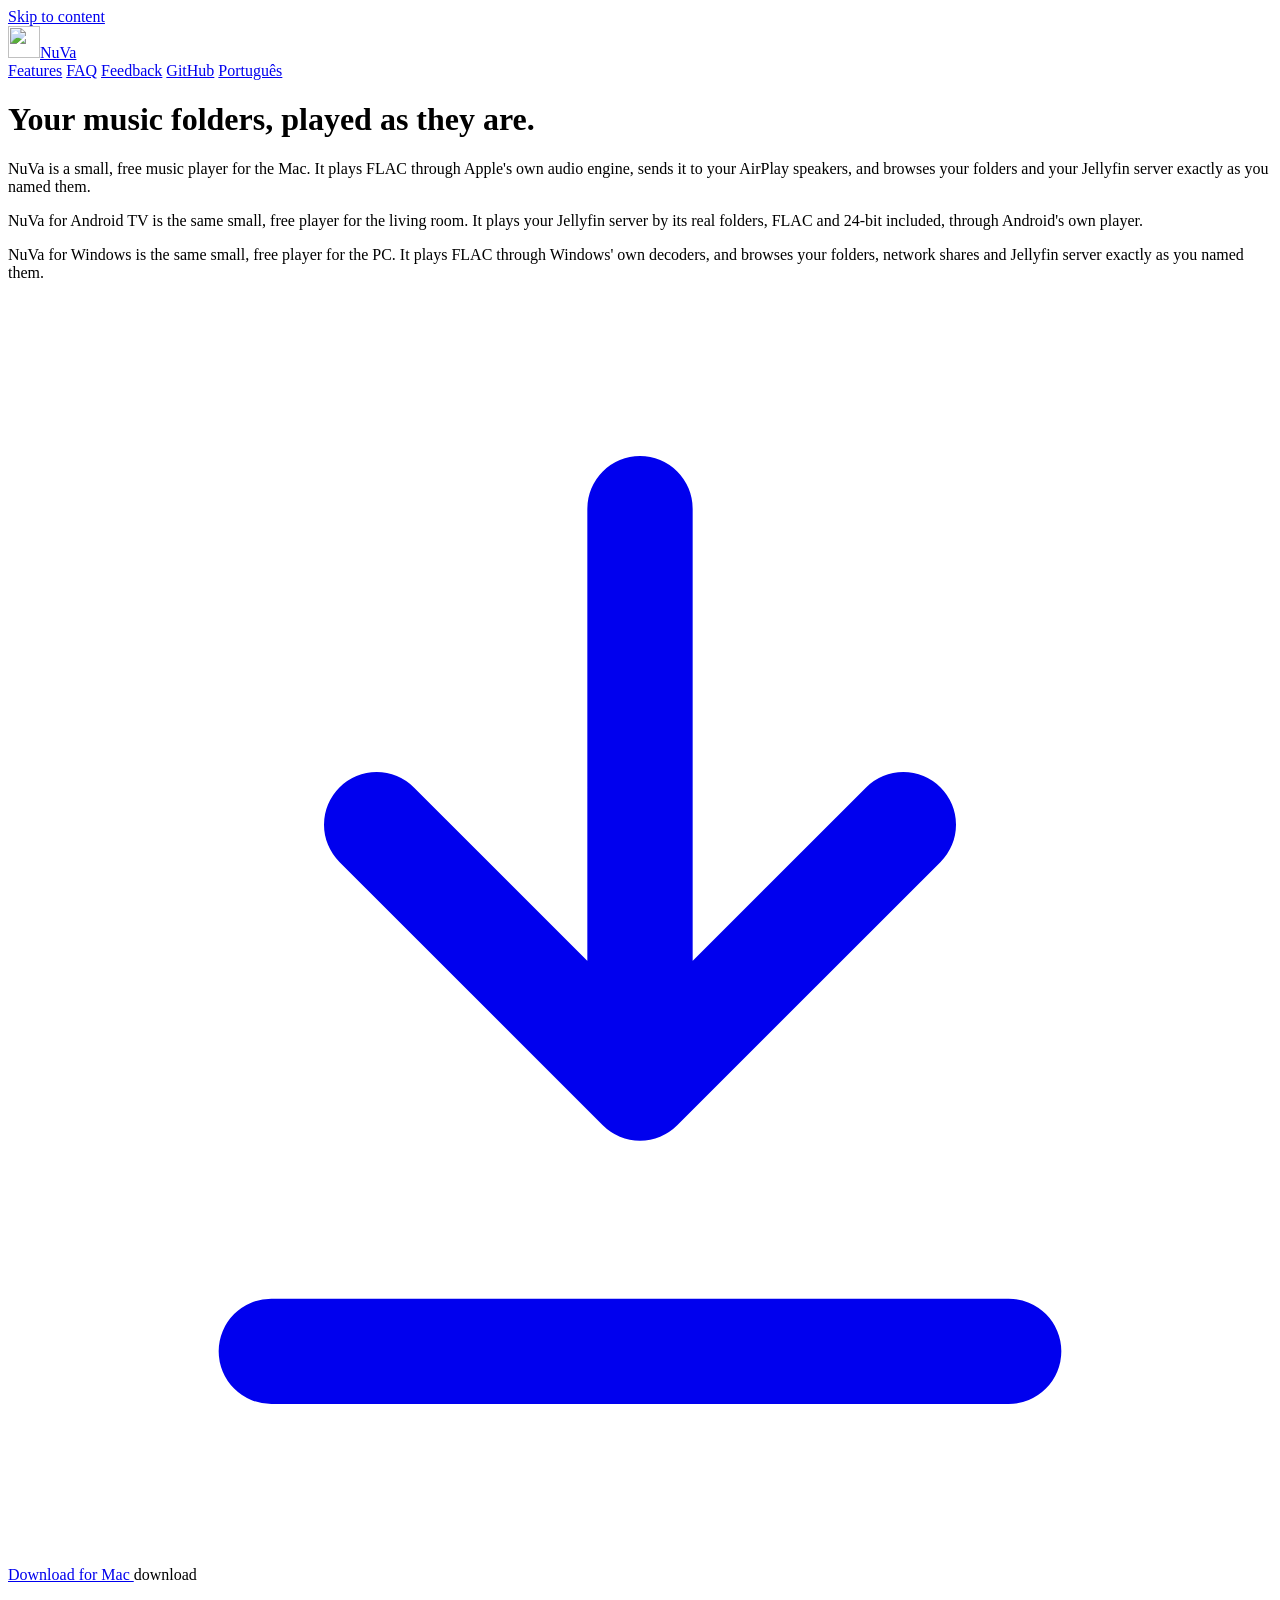
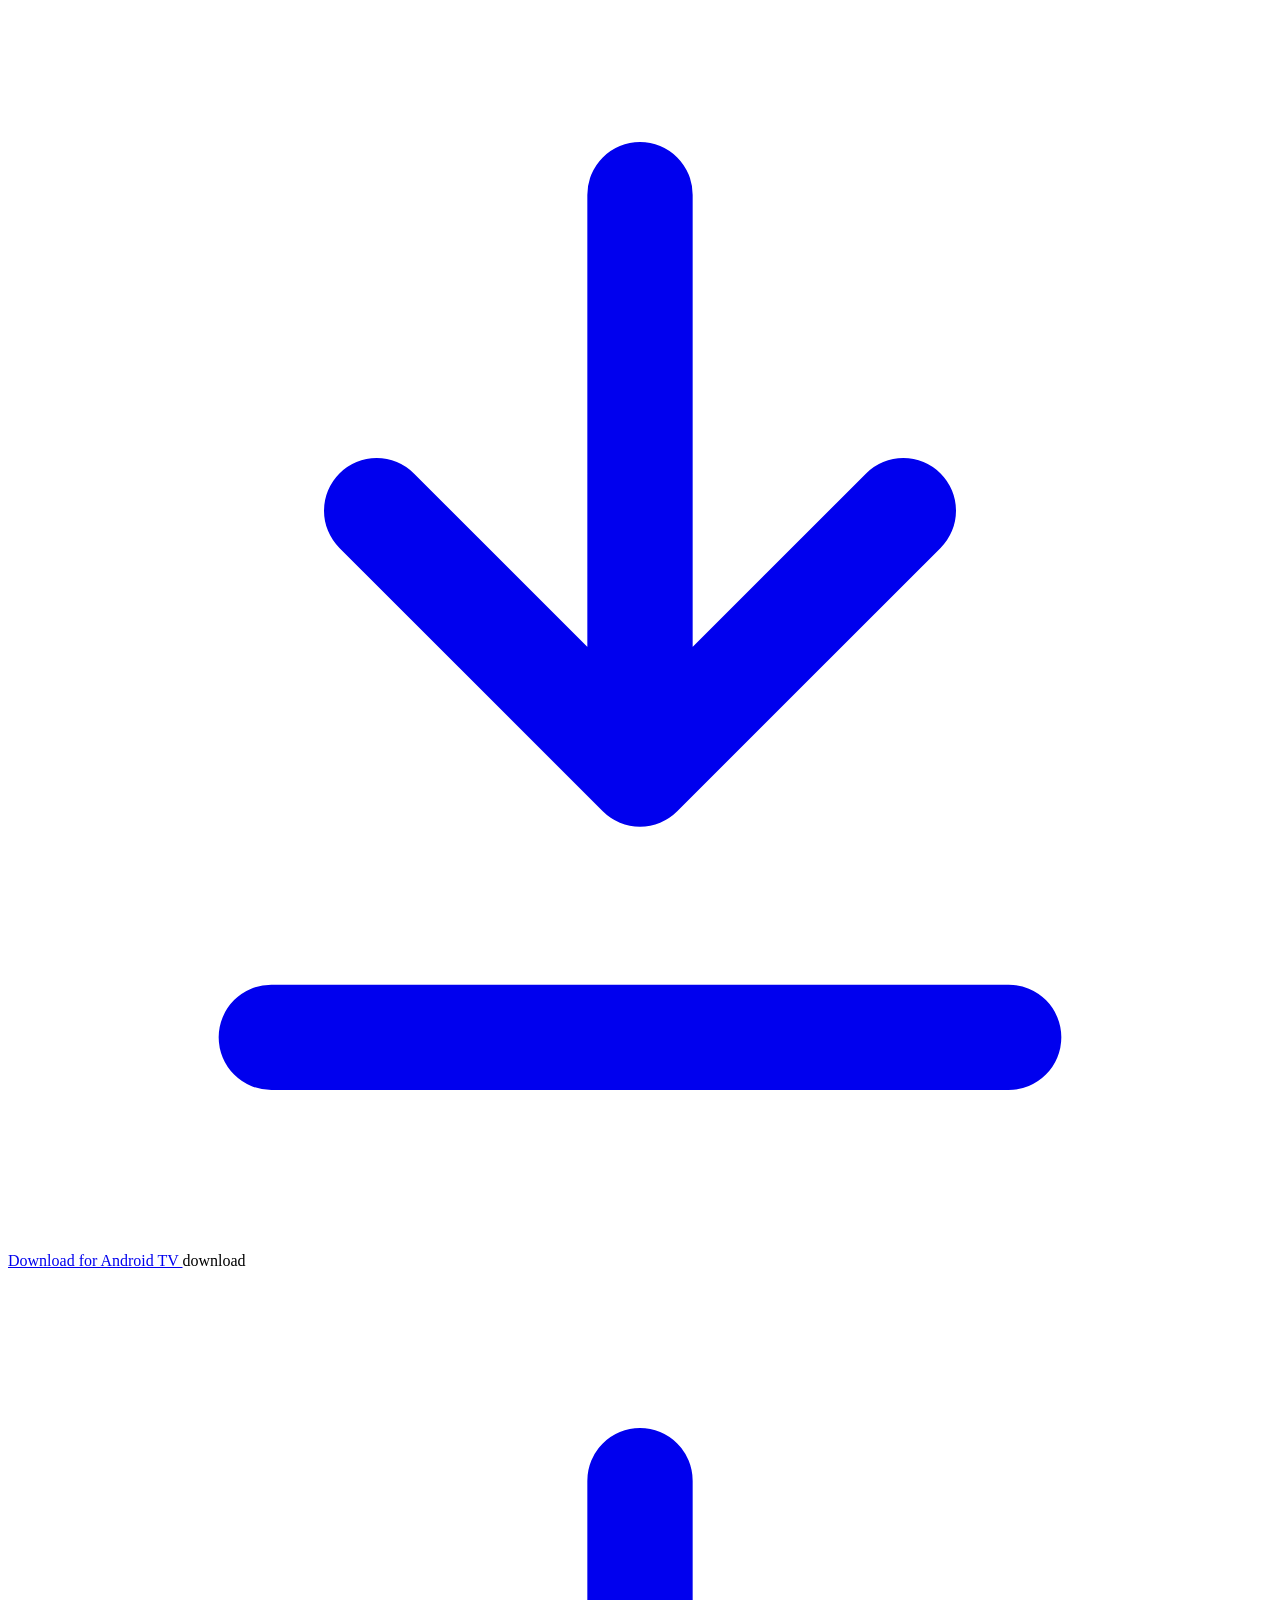
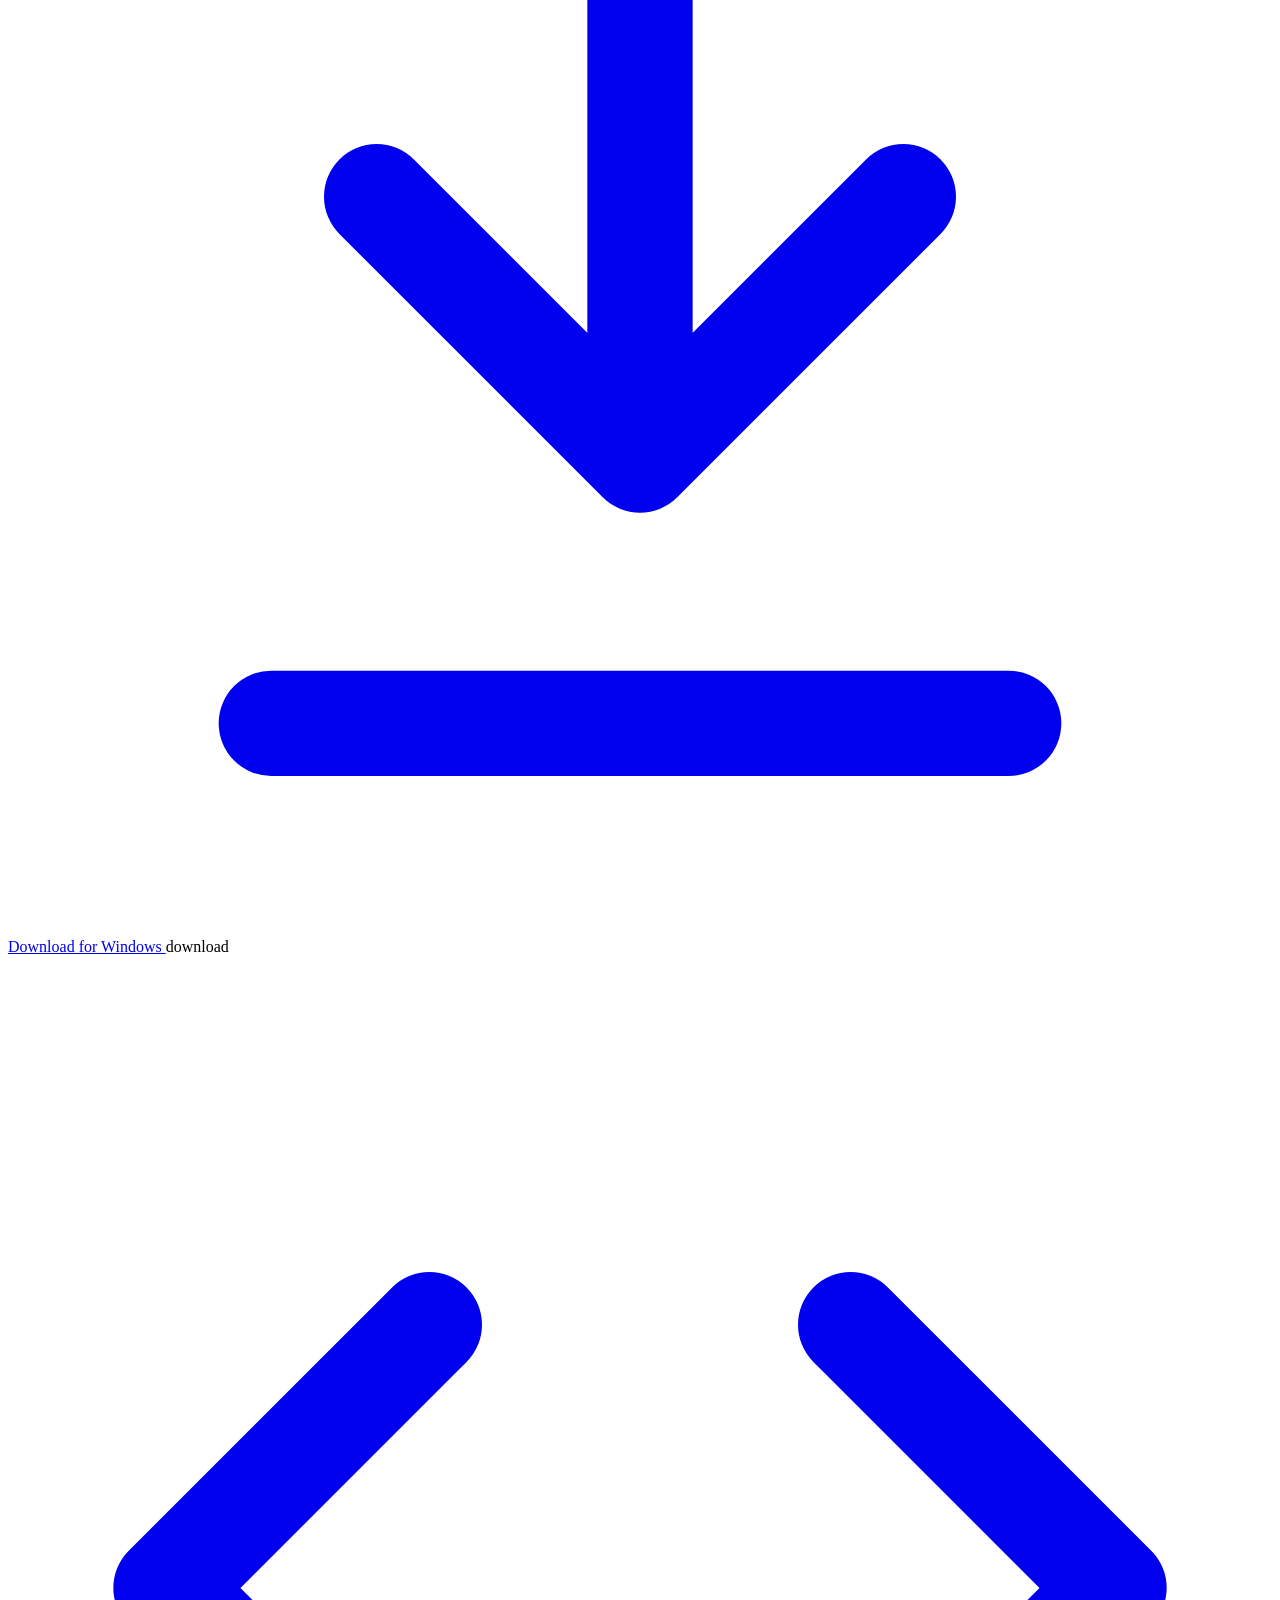
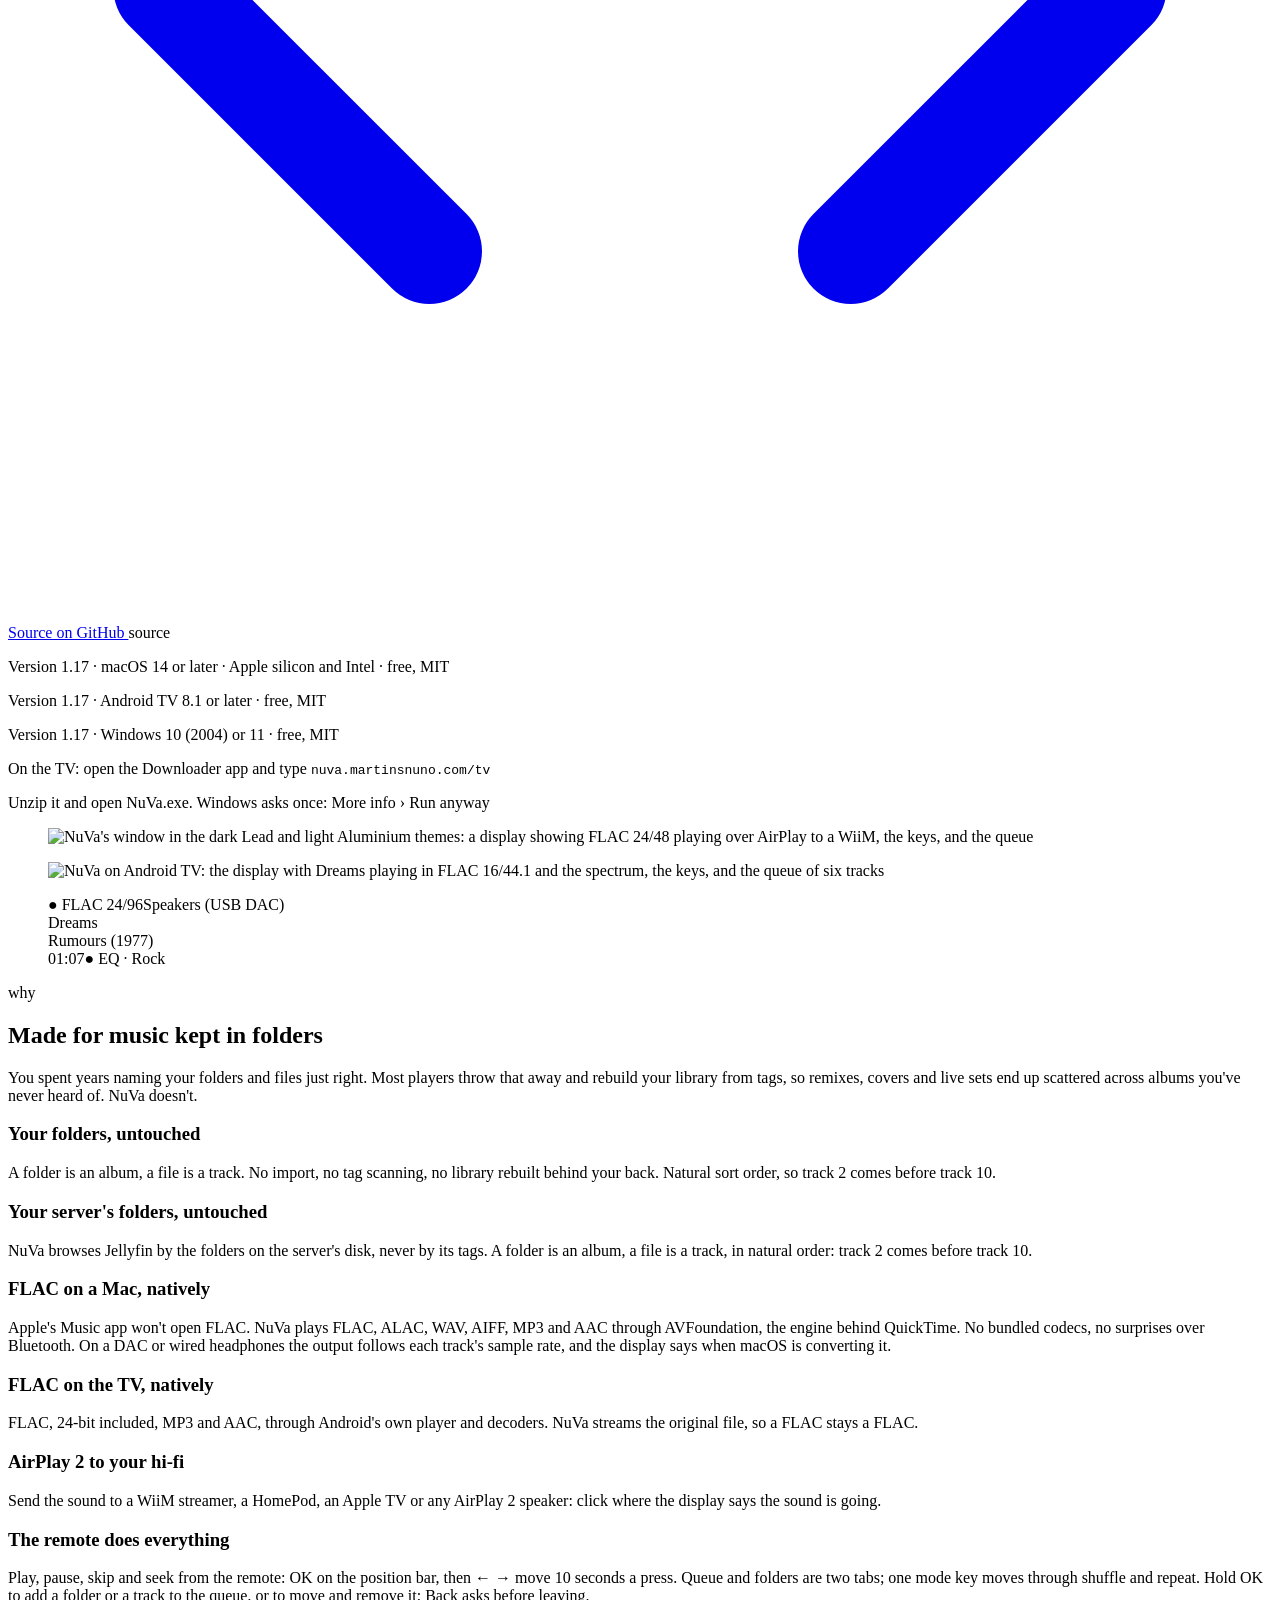
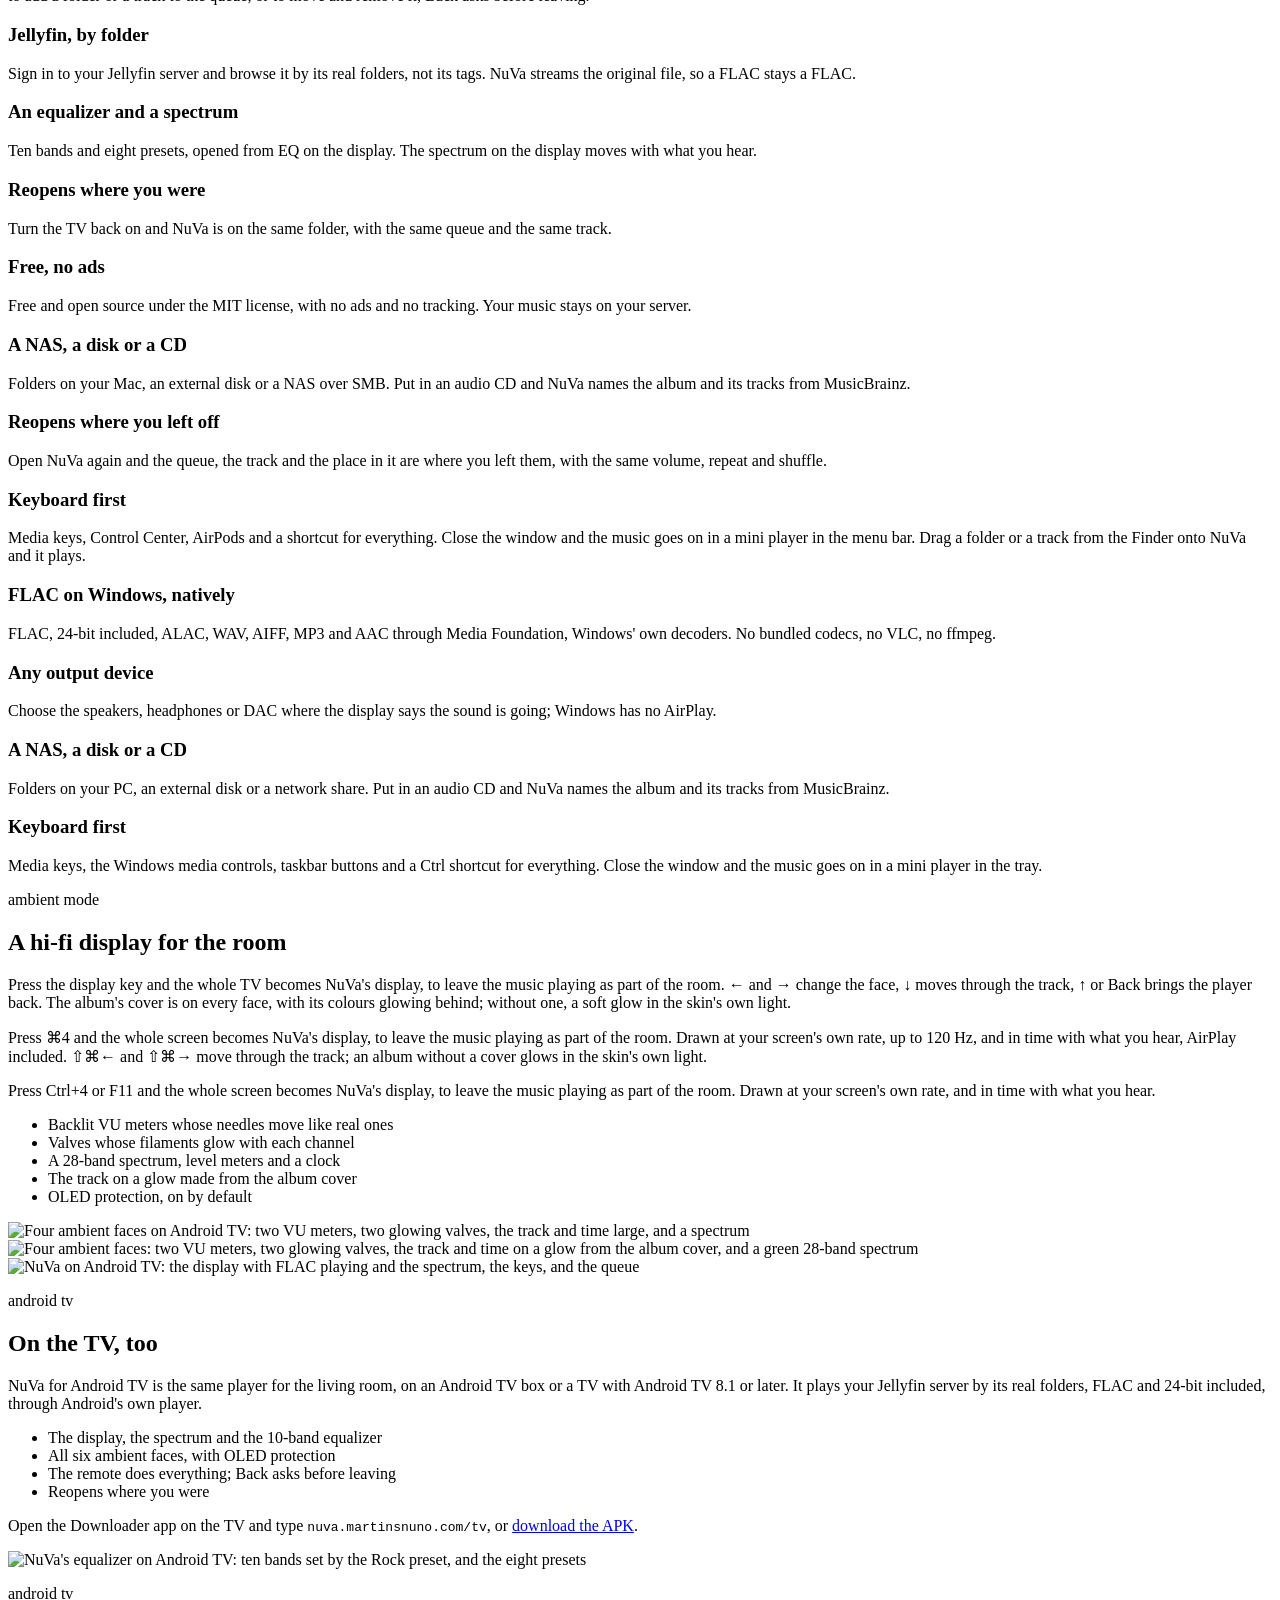
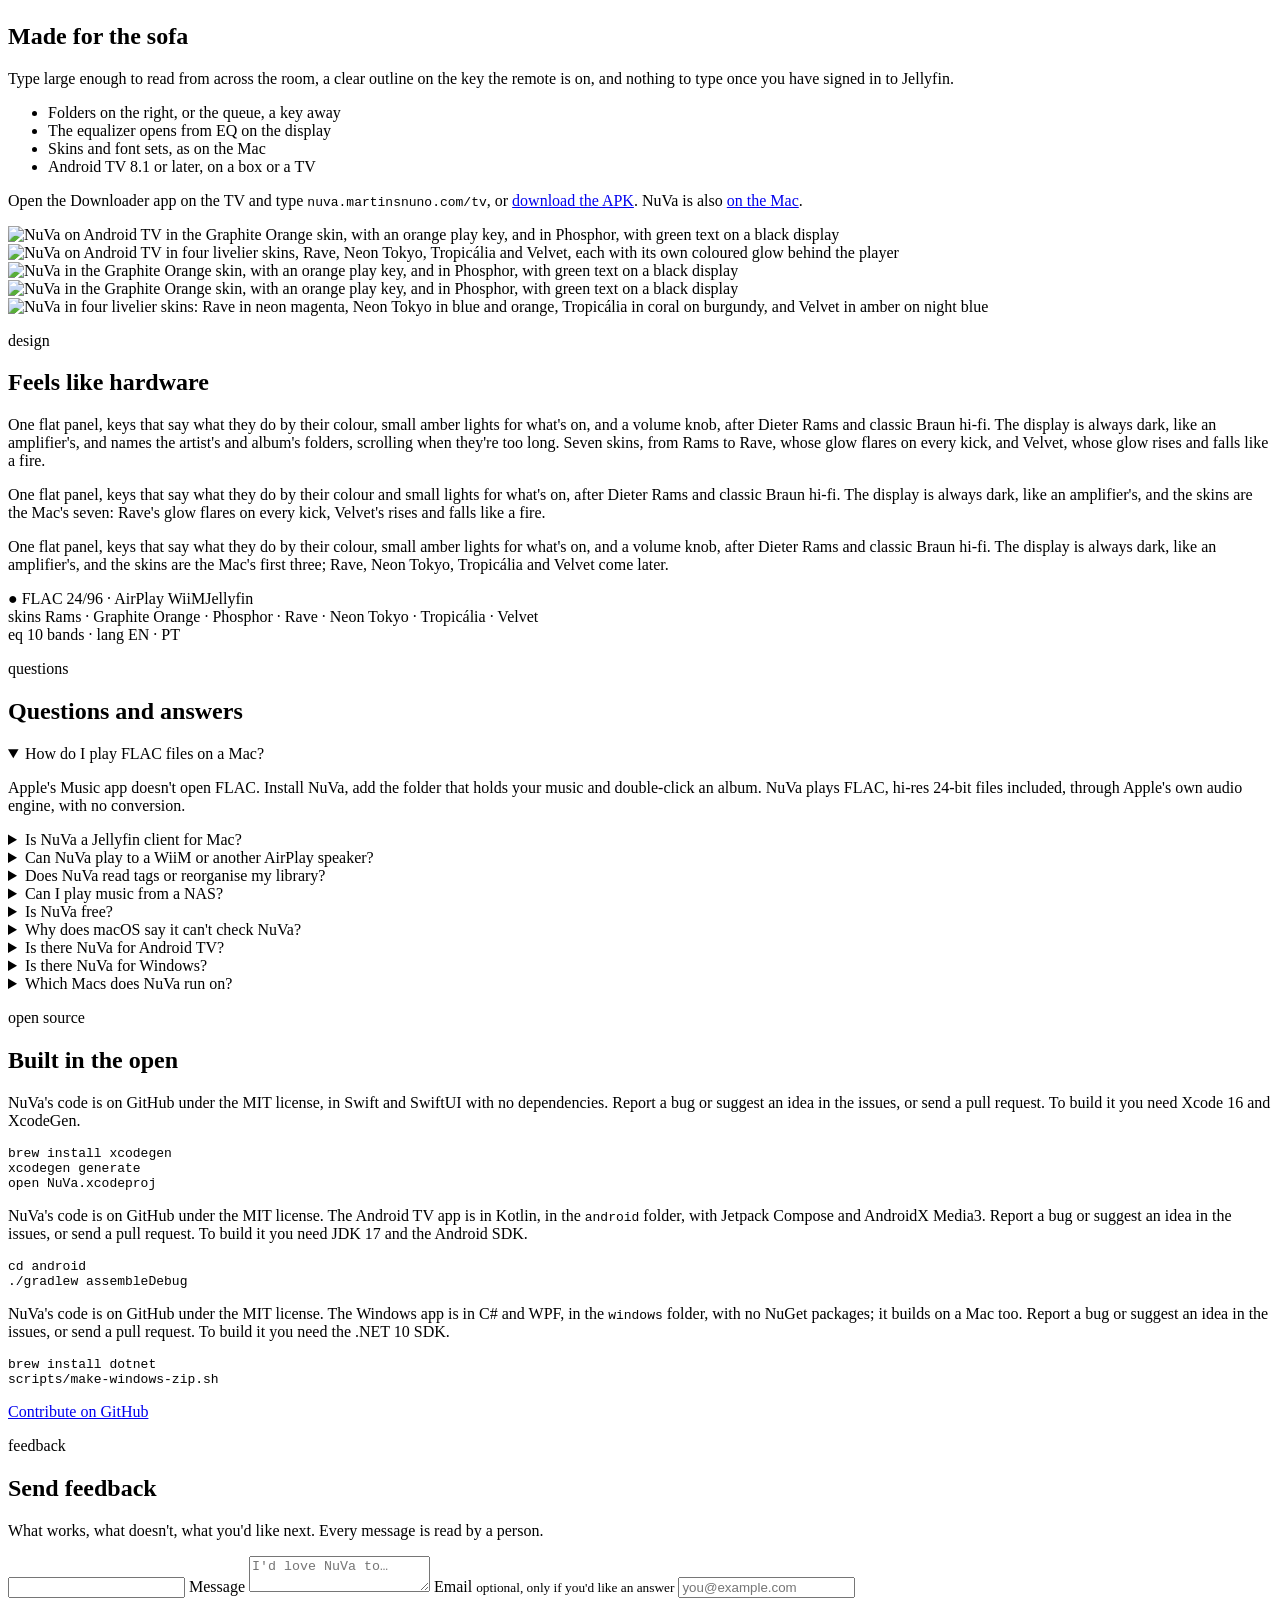
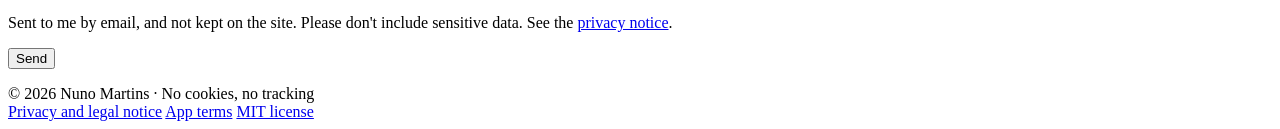
==== commit c28e40cc: "Matrix, README, site and changelog for opening from the Finder, the Dock menu and Show in Finder Co-" ====
--- a/site/index.html
+++ b/site/index.html
@@ -224,7 +224,7 @@
         </div>
         <div data-for="mac">
           <h3>Keyboard first</h3>
-          <p>Media keys, Control Center, AirPods and a shortcut for everything. Close the window and the music goes on in a mini player in the menu bar.</p>
+          <p>Media keys, Control Center, AirPods and a shortcut for everything. Close the window and the music goes on in a mini player in the menu bar. Drag a folder or a track from the Finder onto NuVa and it plays.</p>
         </div>
         <div data-for="windows">
           <h3>FLAC on Windows, natively</h3>
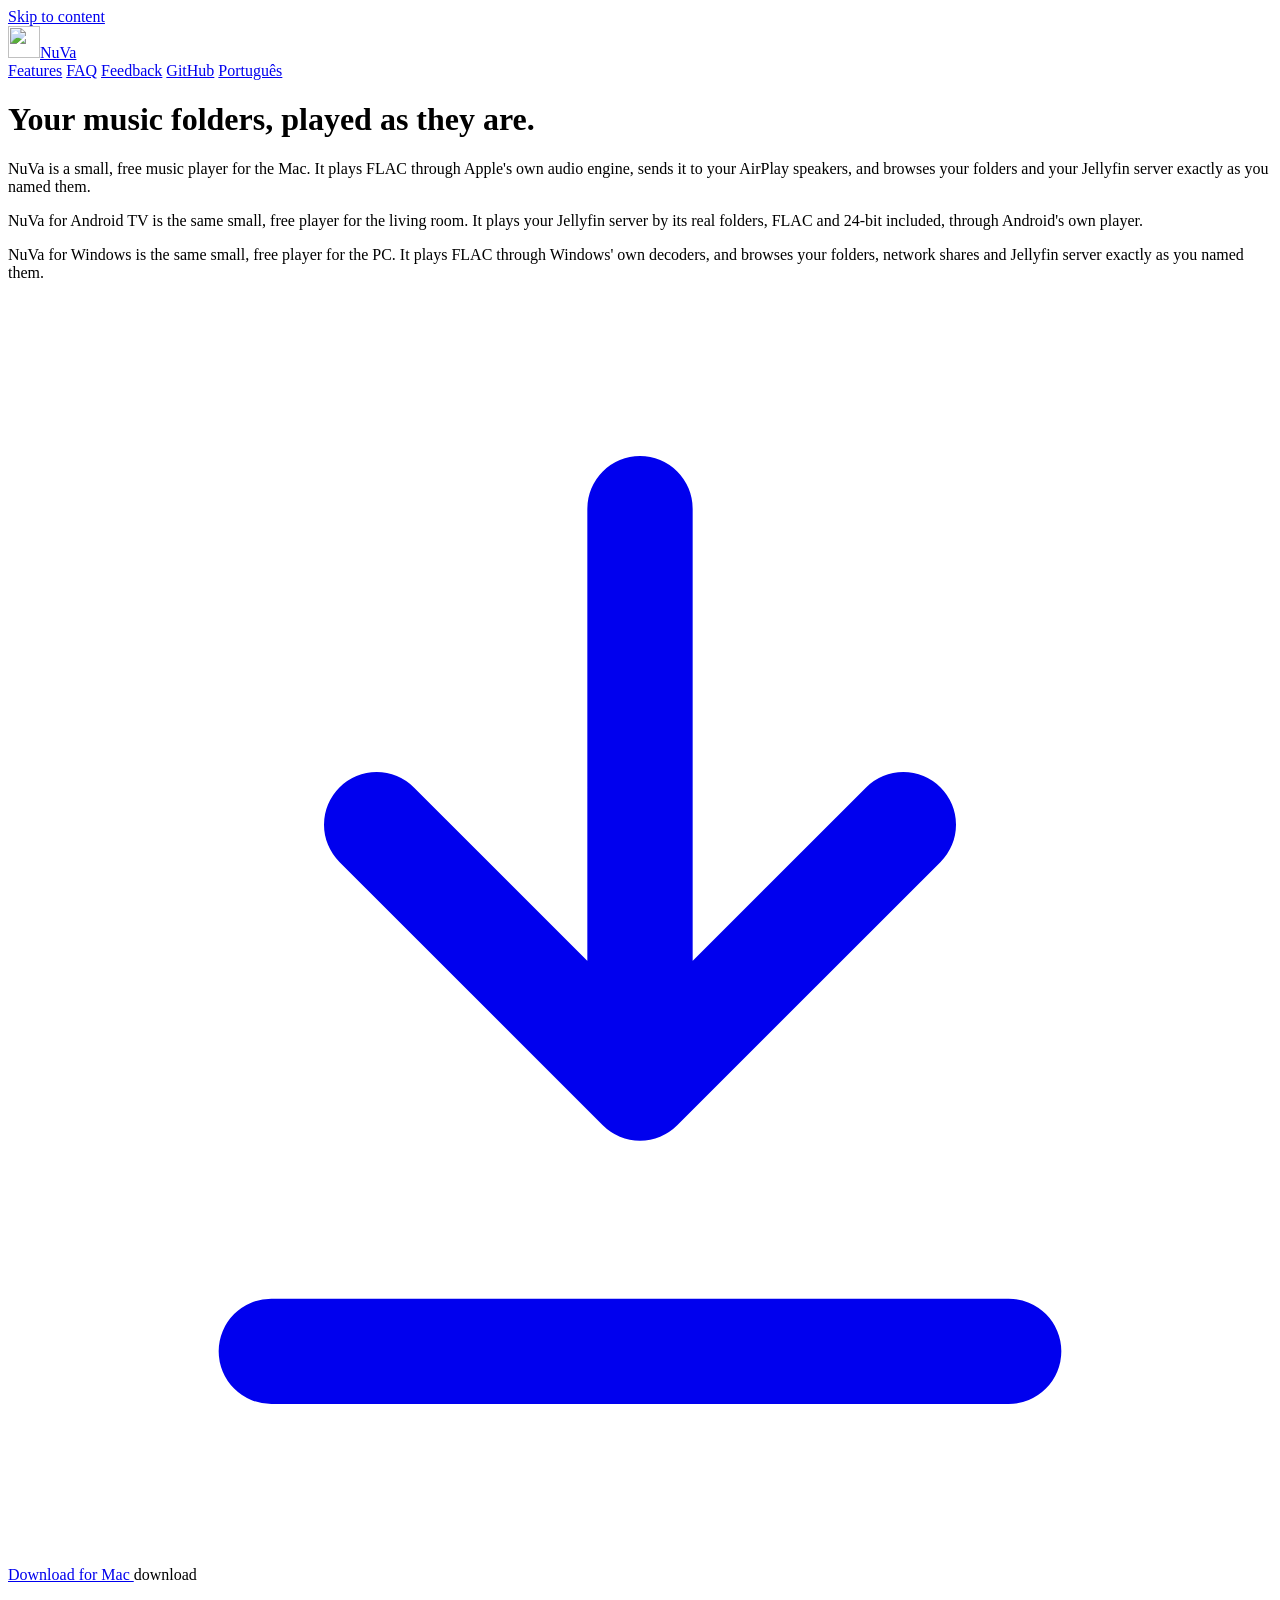
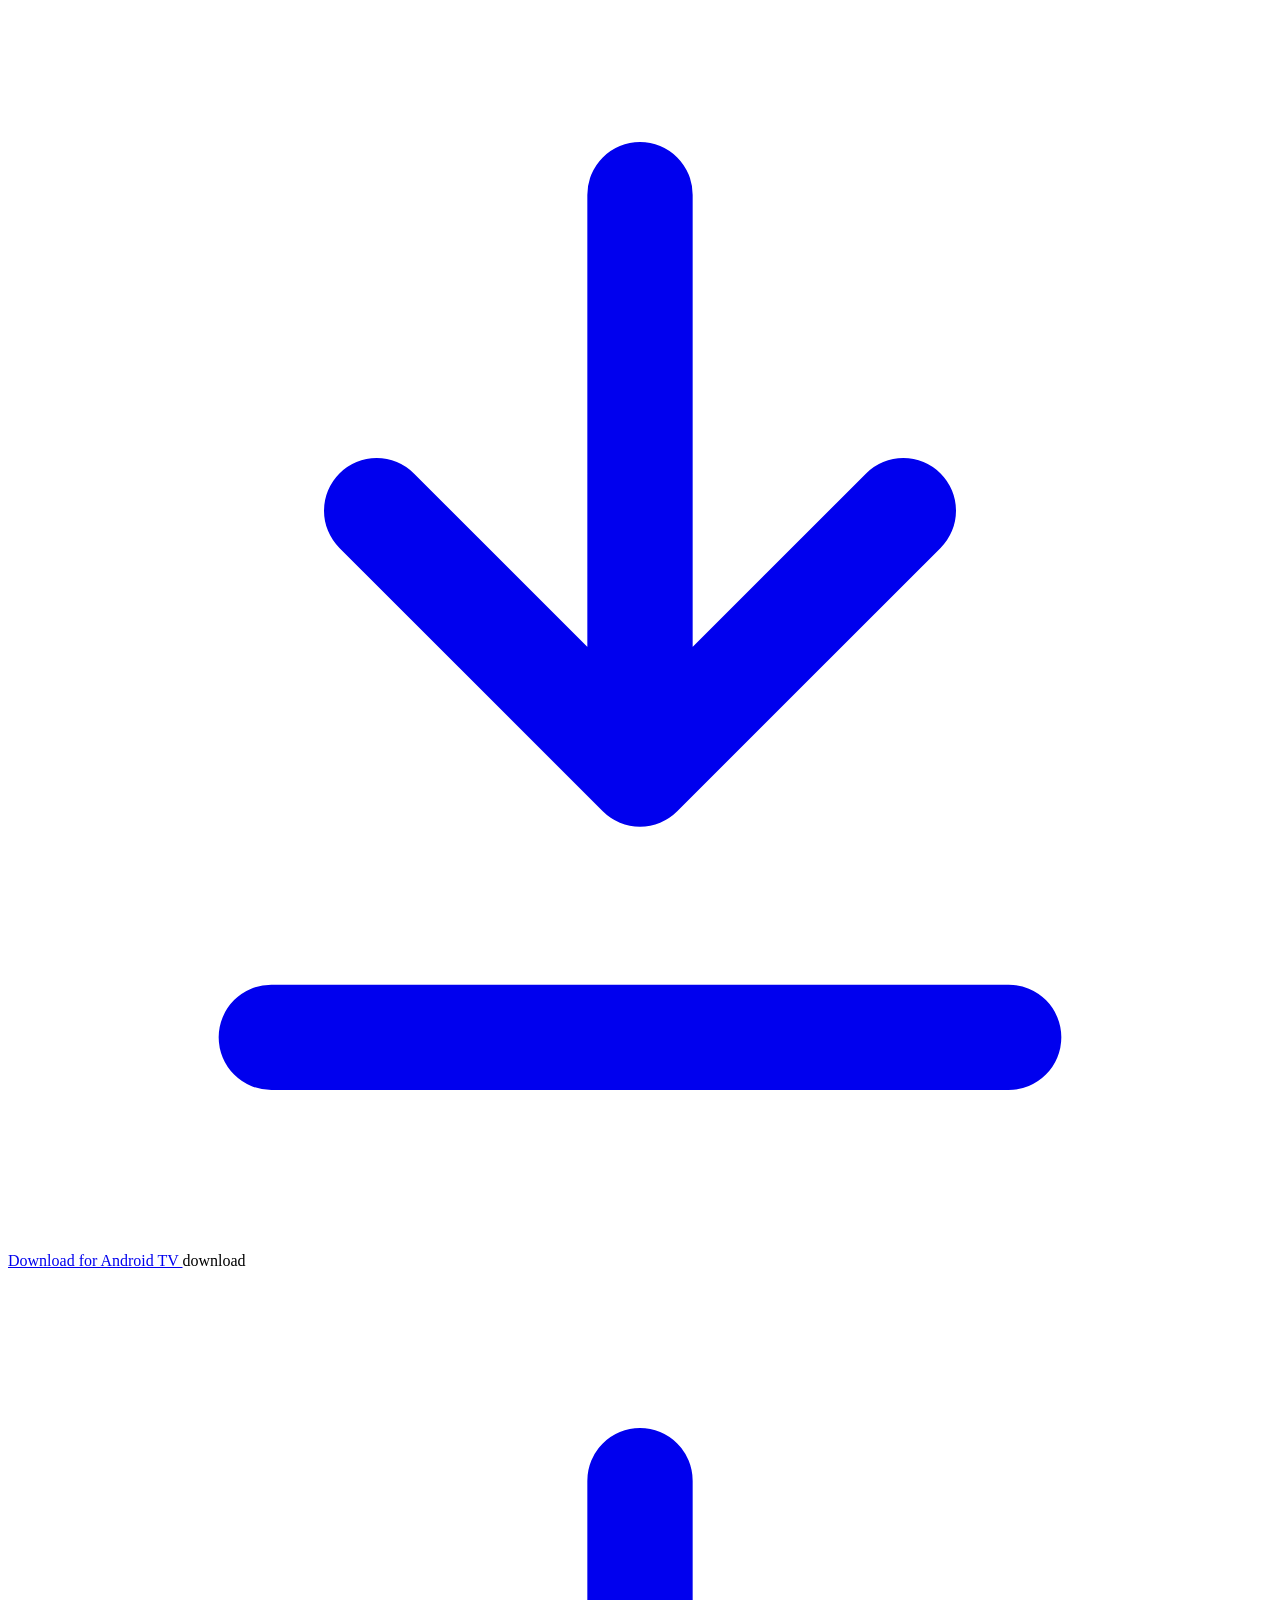
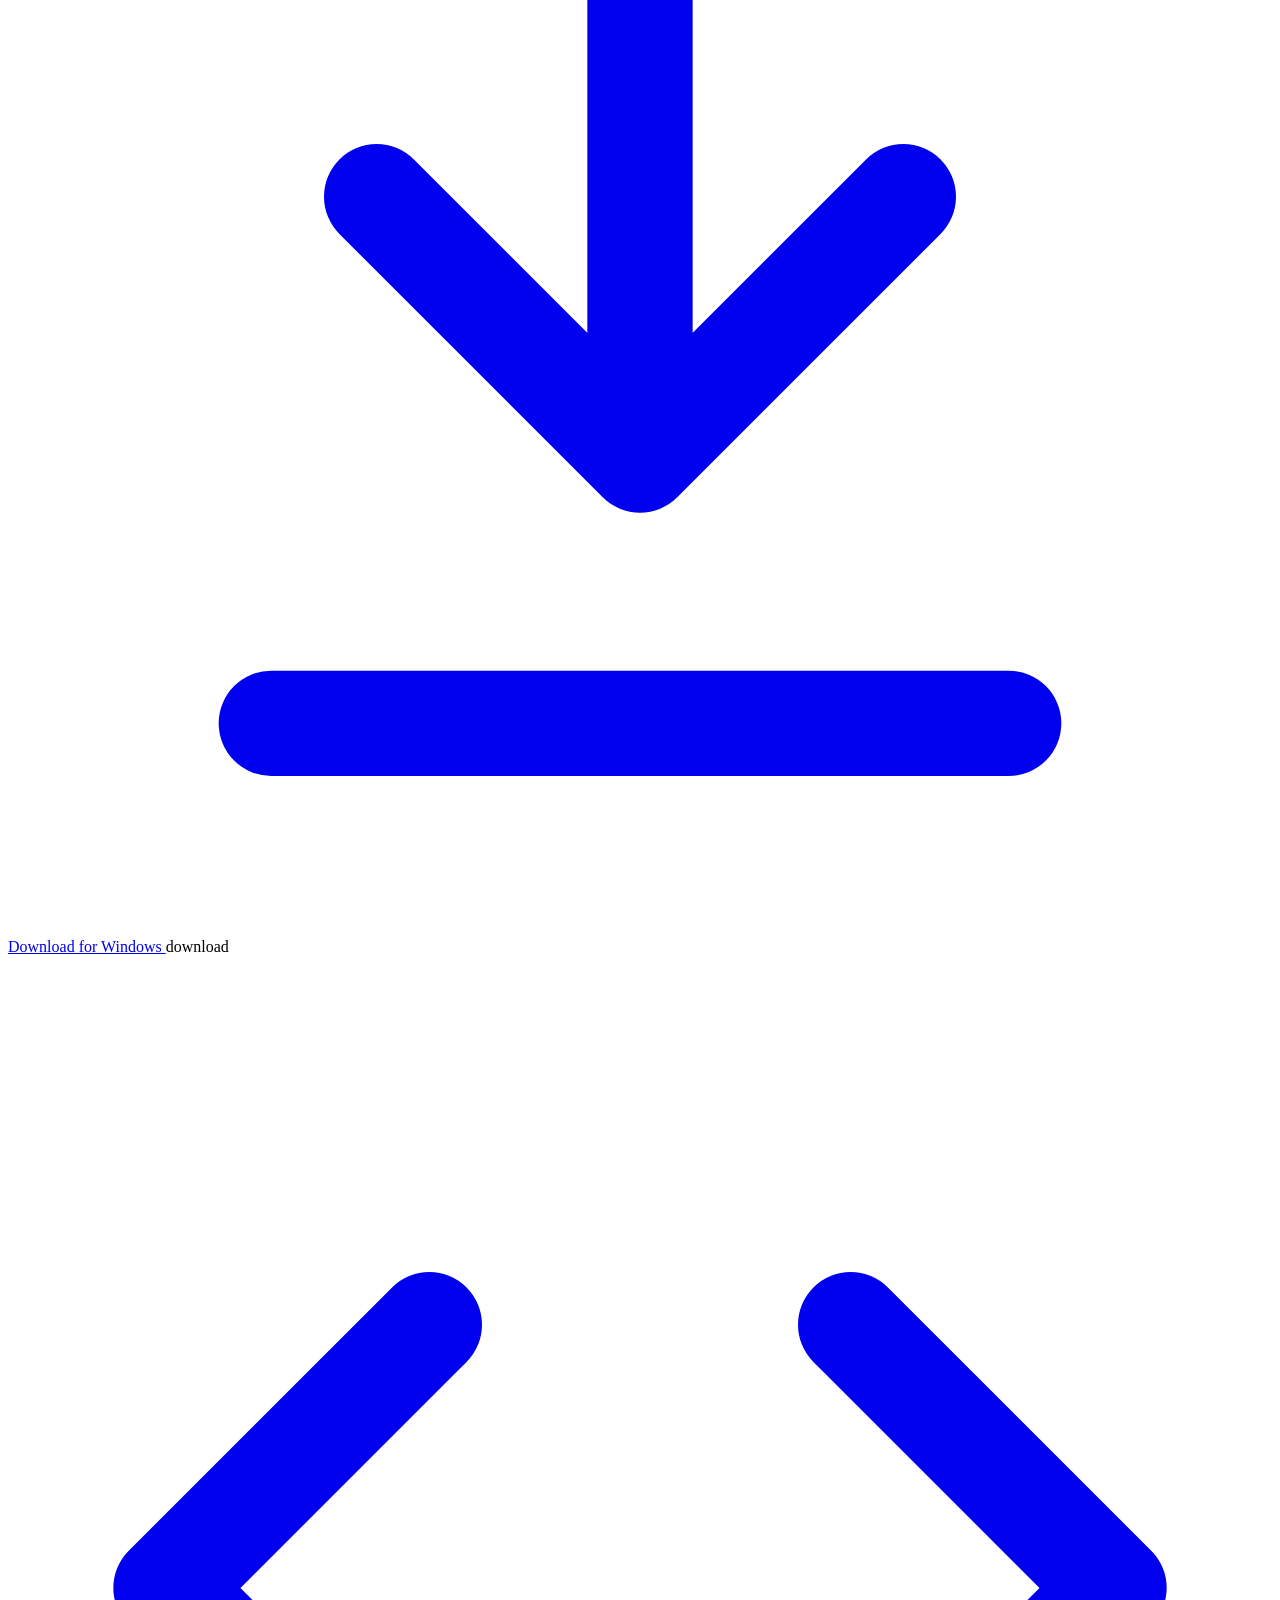
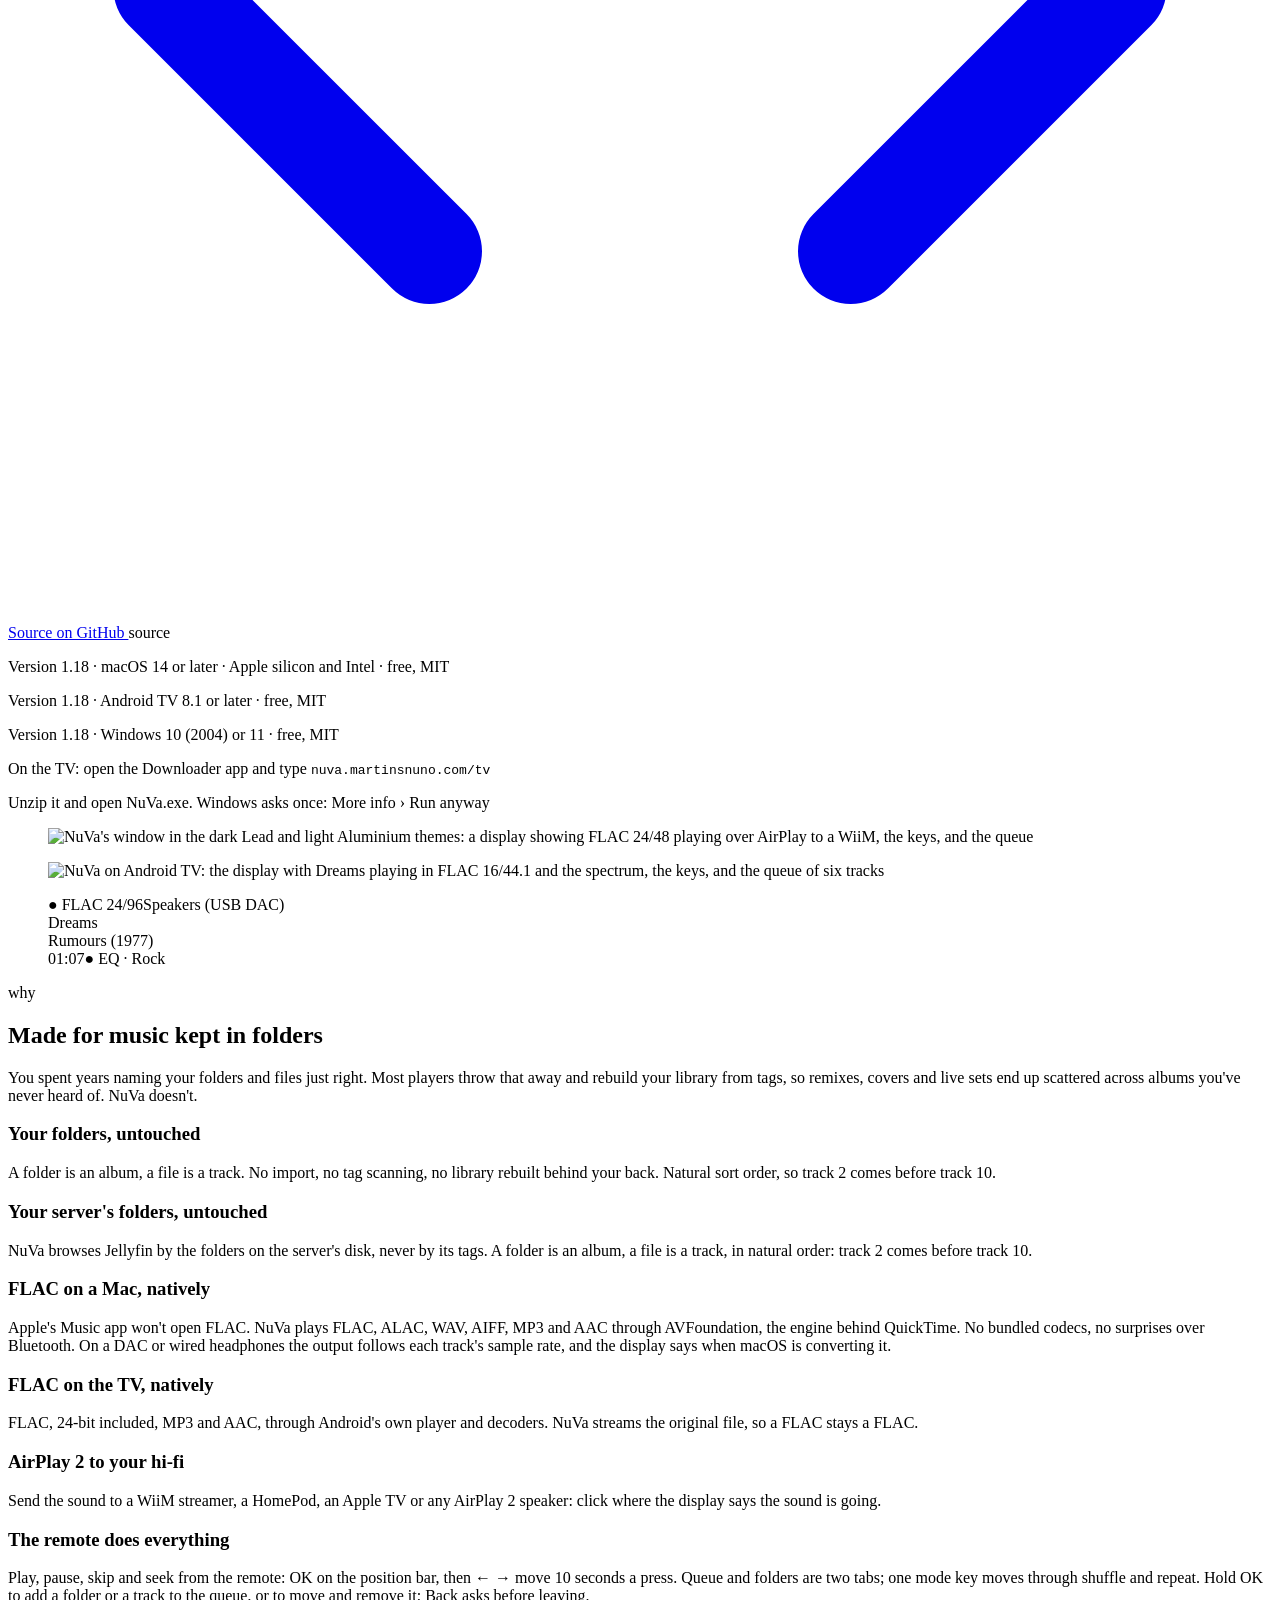
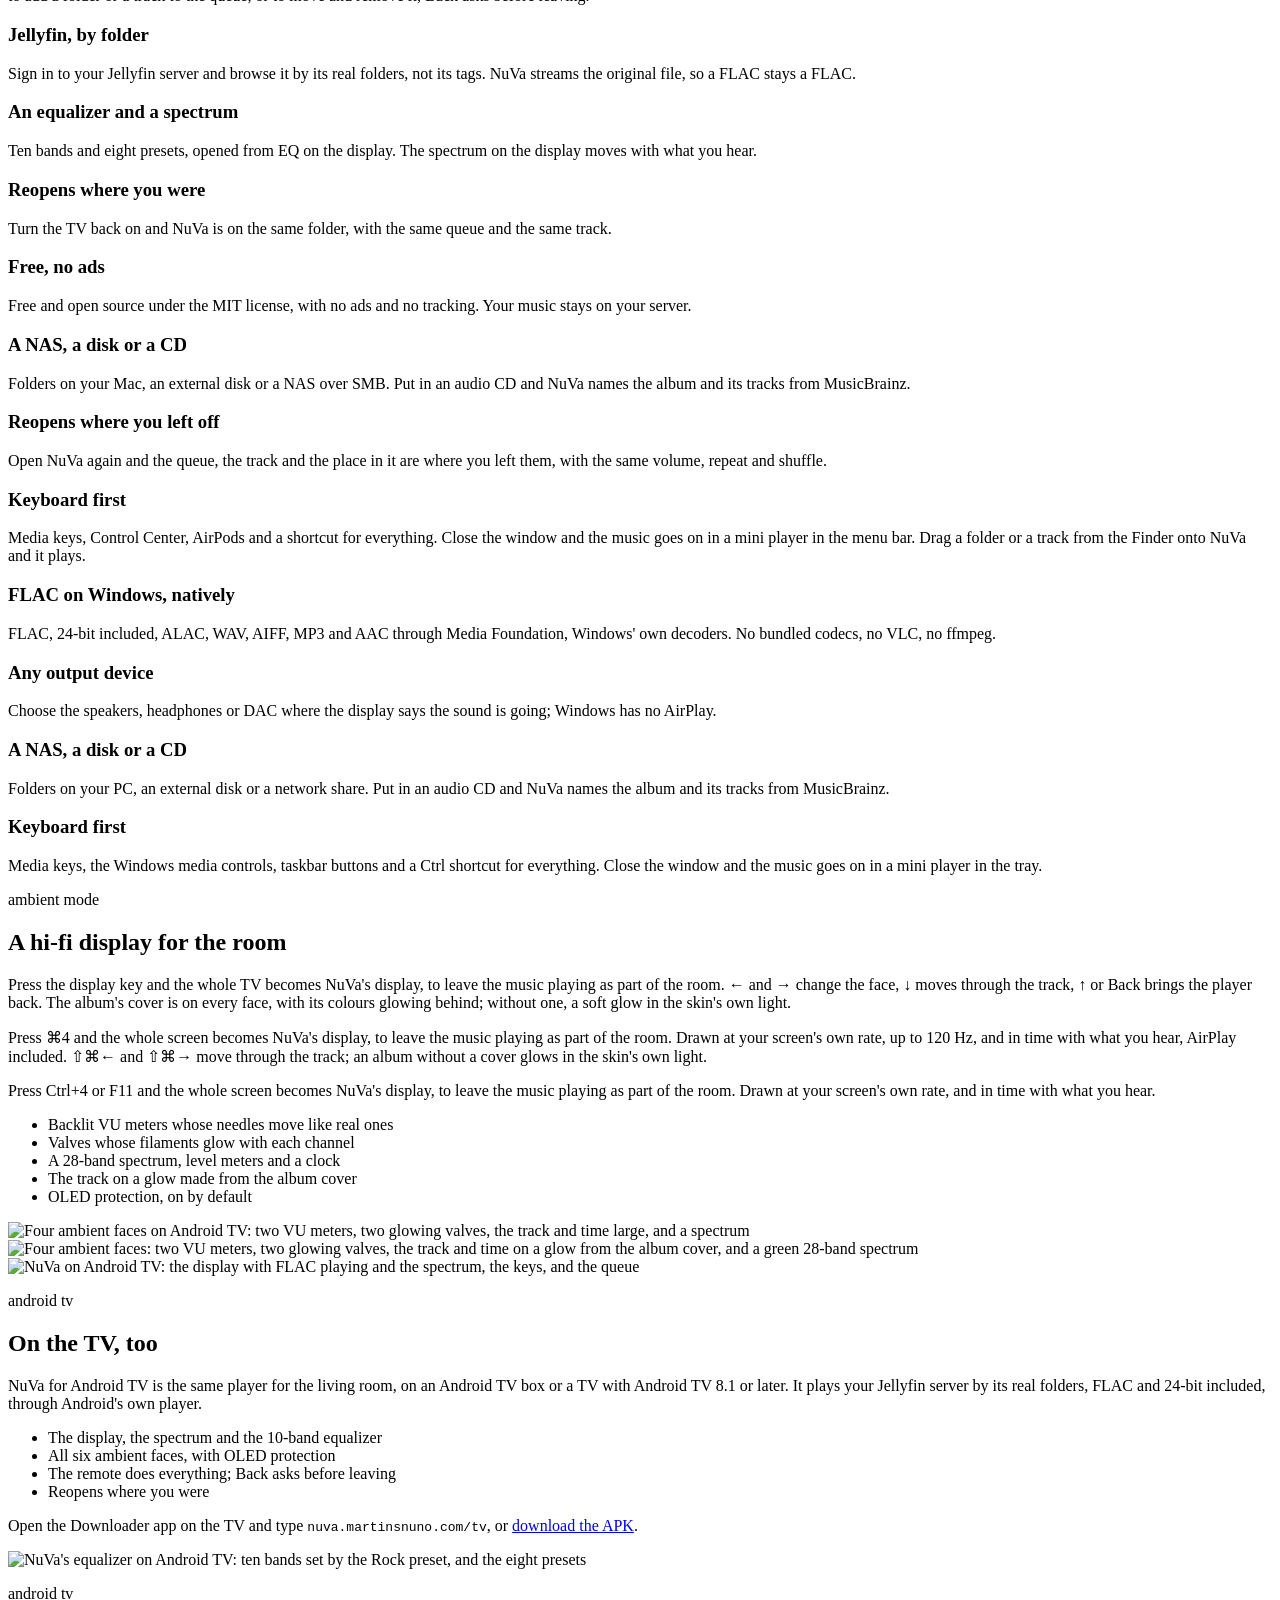
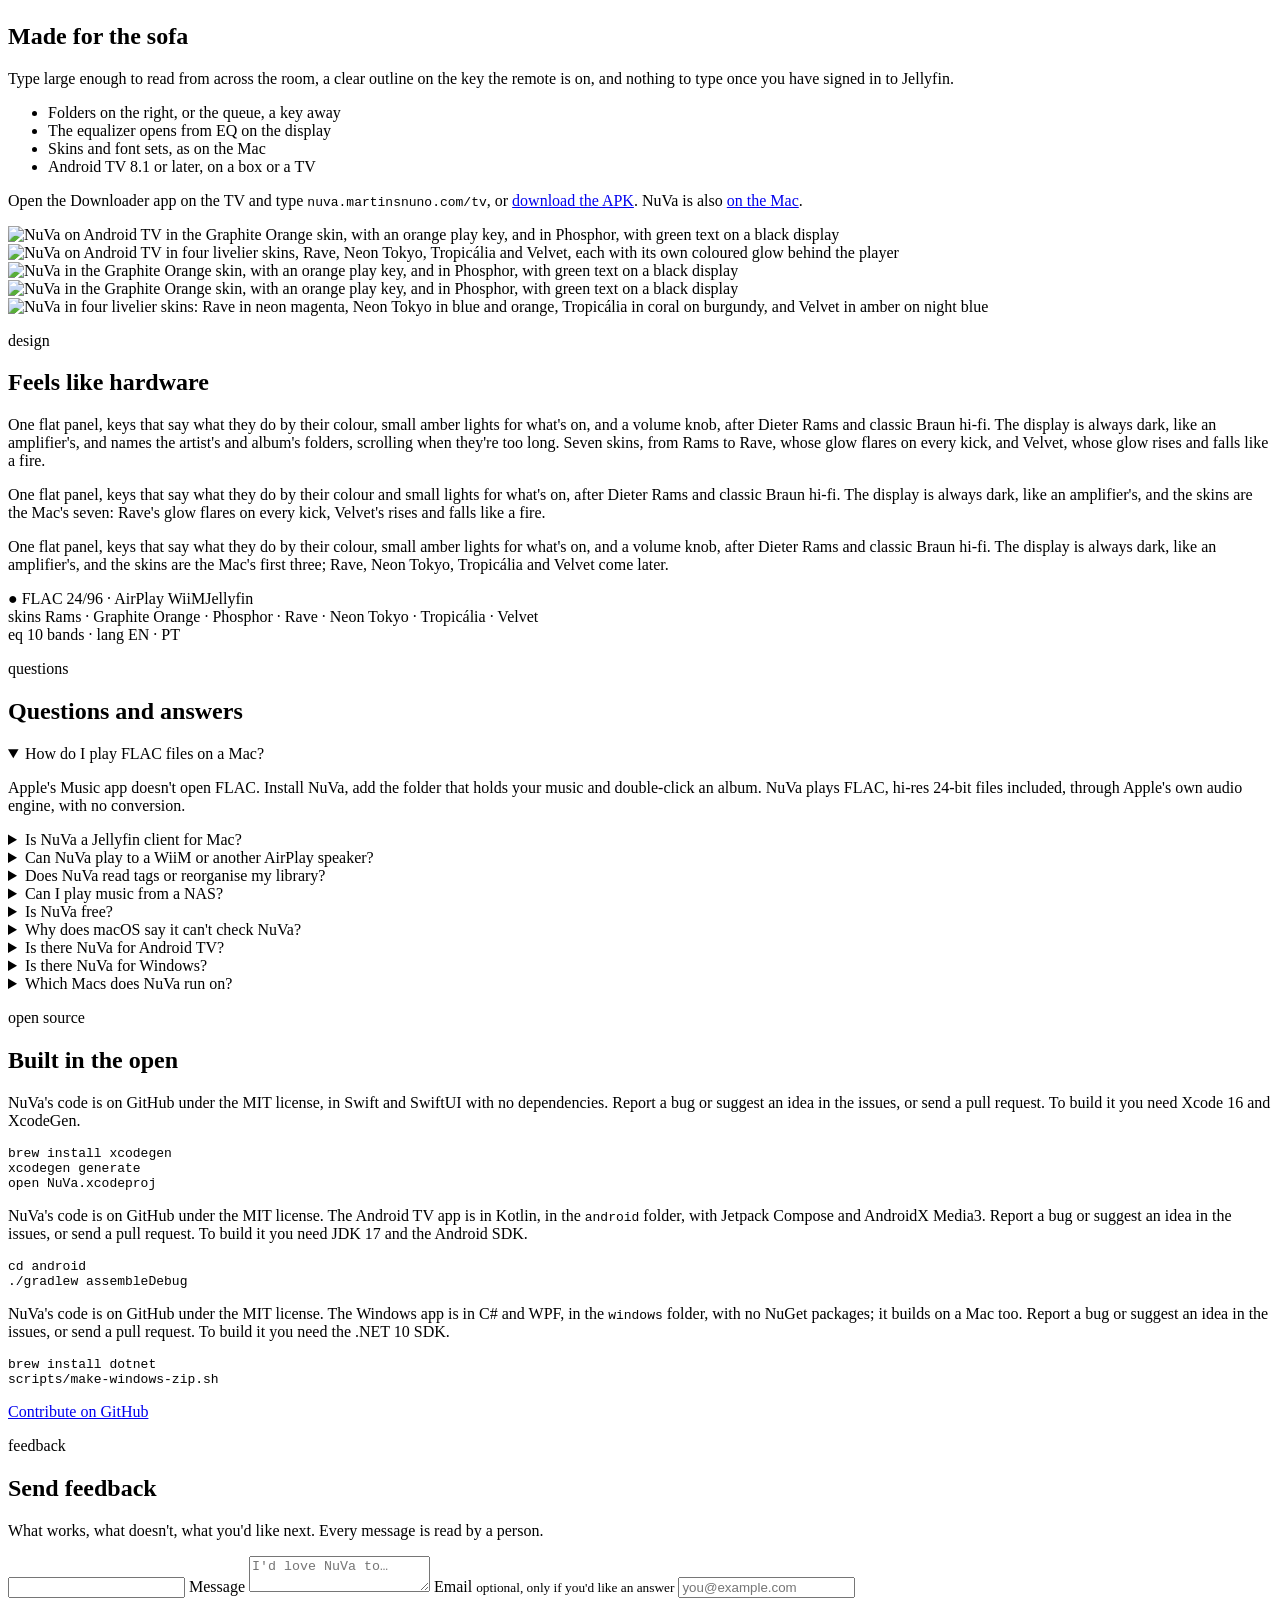
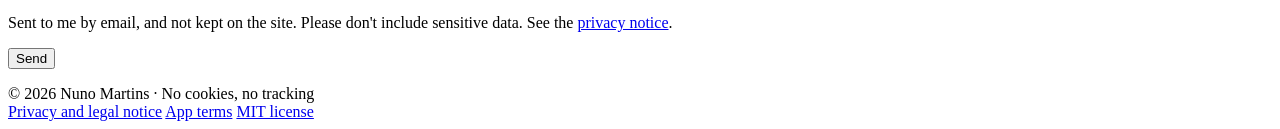
==== commit be26b797: "Version 1.18" ====
--- a/site/index.html
+++ b/site/index.html
@@ -41,7 +41,7 @@
       "applicationCategory": "MultimediaApplication",
       "applicationSubCategory": "Music player",
       "operatingSystem": "macOS 14 or later (Apple silicon and Intel); Android TV 8.1 or later; Windows 10 (2004) or 11",
-      "softwareVersion": "1.17",
+      "softwareVersion": "1.18",
       "downloadUrl": "https://github.com/martinsmdnuno/nuva/releases/latest/download/NuVa.dmg",
       "installUrl": "https://github.com/martinsmdnuno/nuva/releases/latest/download/NuVa.dmg",
       "license": "https://opensource.org/licenses/MIT",
@@ -145,9 +145,9 @@
       </div>
     </div>
     <!-- nuva:meta -->
-    <p class="meta" data-for="mac">Version <span class="version">1.17</span> · macOS 14 or later · Apple silicon and Intel · free, MIT</p>
-    <p class="meta" data-for="tv">Version <span class="version">1.17</span> · Android TV 8.1 or later · free, MIT</p>
-    <p class="meta" data-for="windows">Version <span class="version">1.17</span> · Windows 10 (2004) or 11 · free, MIT</p>
+    <p class="meta" data-for="mac">Version <span class="version">1.18</span> · macOS 14 or later · Apple silicon and Intel · free, MIT</p>
+    <p class="meta" data-for="tv">Version <span class="version">1.18</span> · Android TV 8.1 or later · free, MIT</p>
+    <p class="meta" data-for="windows">Version <span class="version">1.18</span> · Windows 10 (2004) or 11 · free, MIT</p>
     <!-- /nuva:meta -->
     <p class="meta tv-hint" data-for="tv">On the TV: open the Downloader app and type <code>nuva.martinsnuno.com/tv</code></p>
     <p class="meta tv-hint" data-for="windows">Unzip it and open NuVa.exe. Windows asks once: More info › Run anyway</p>
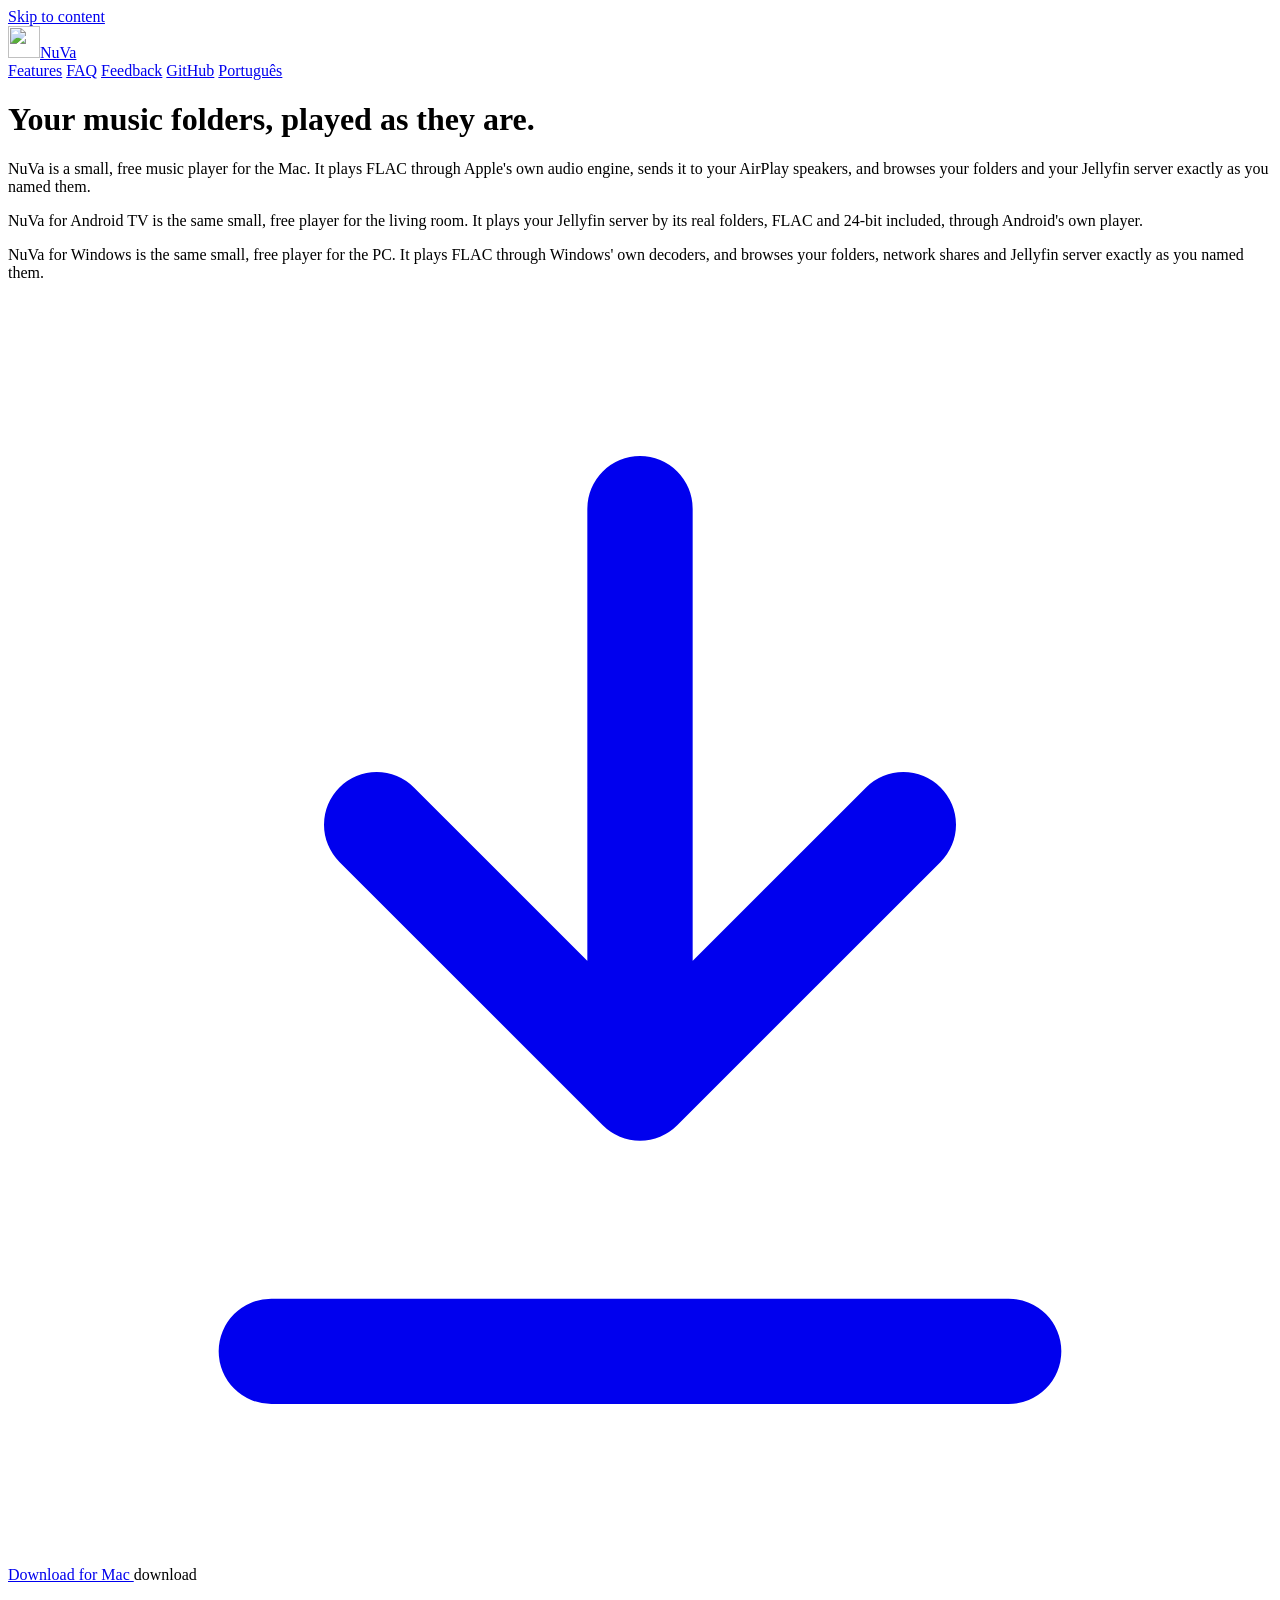
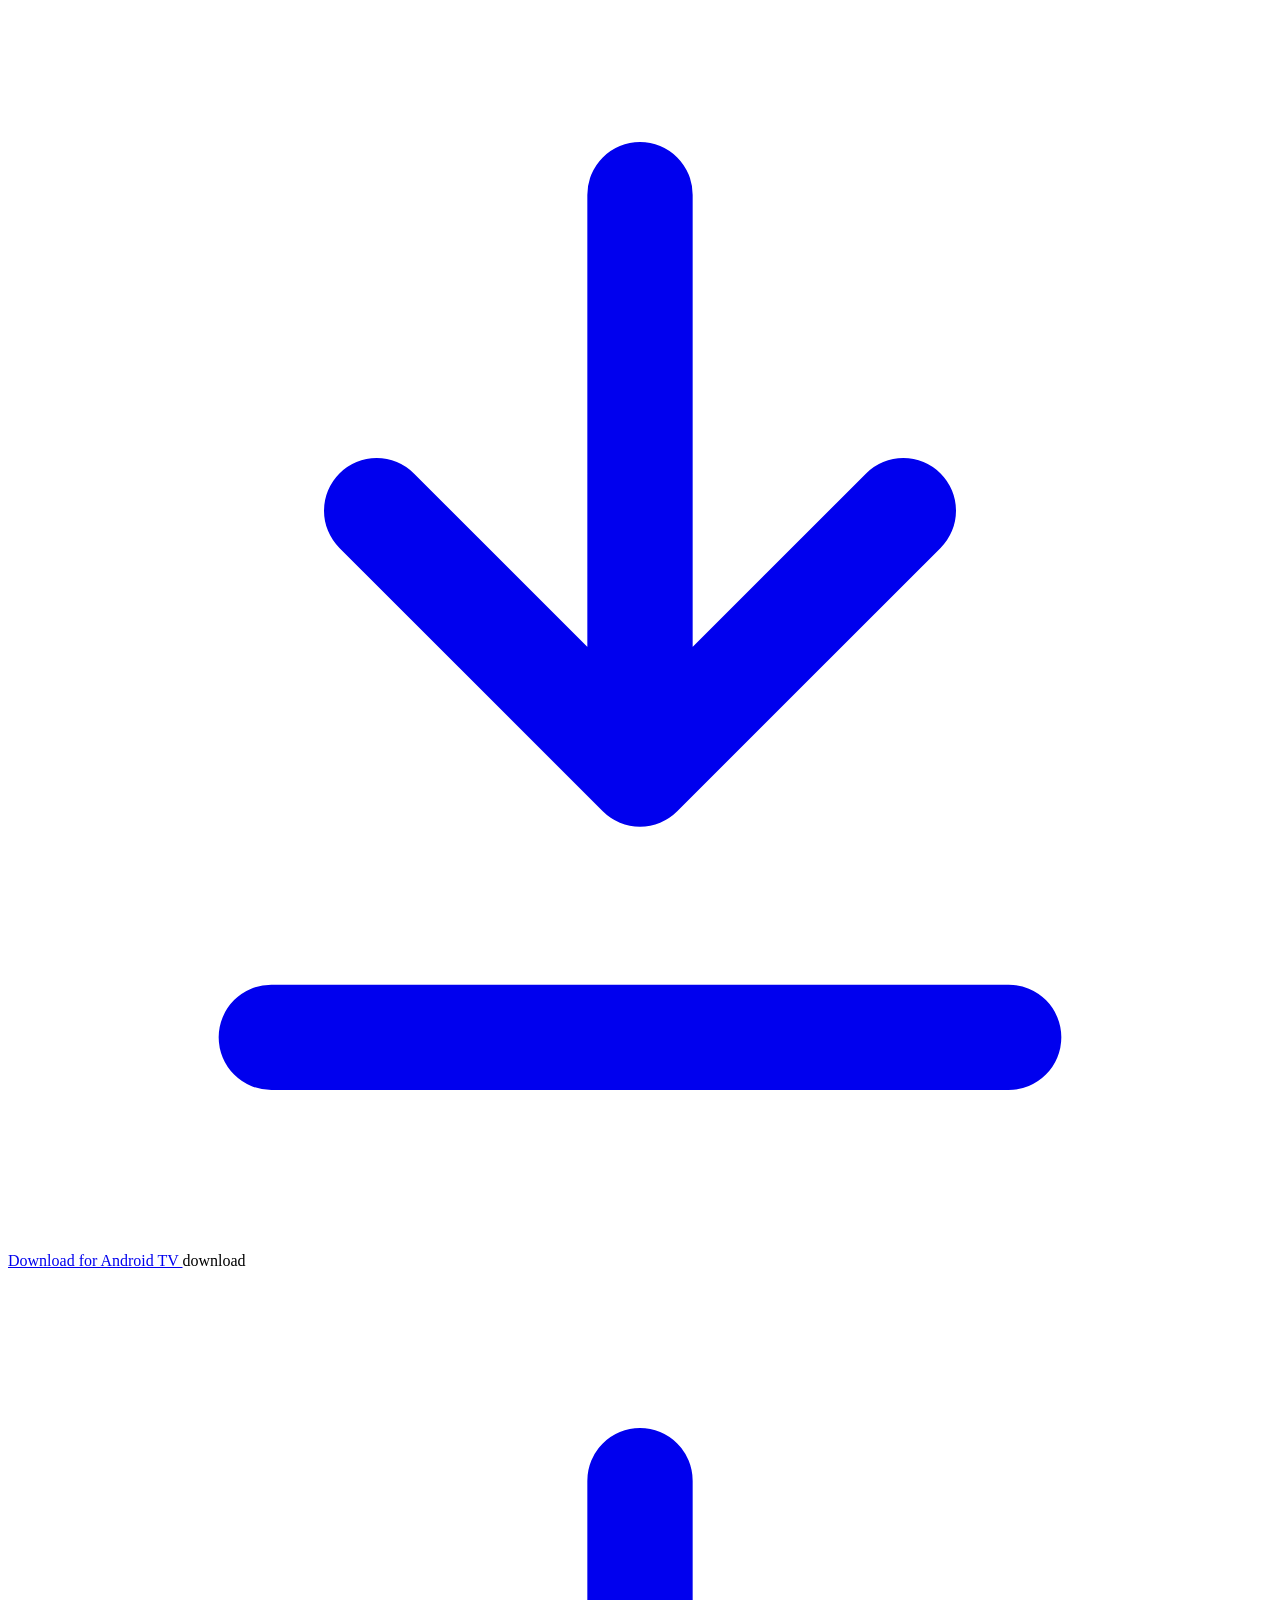
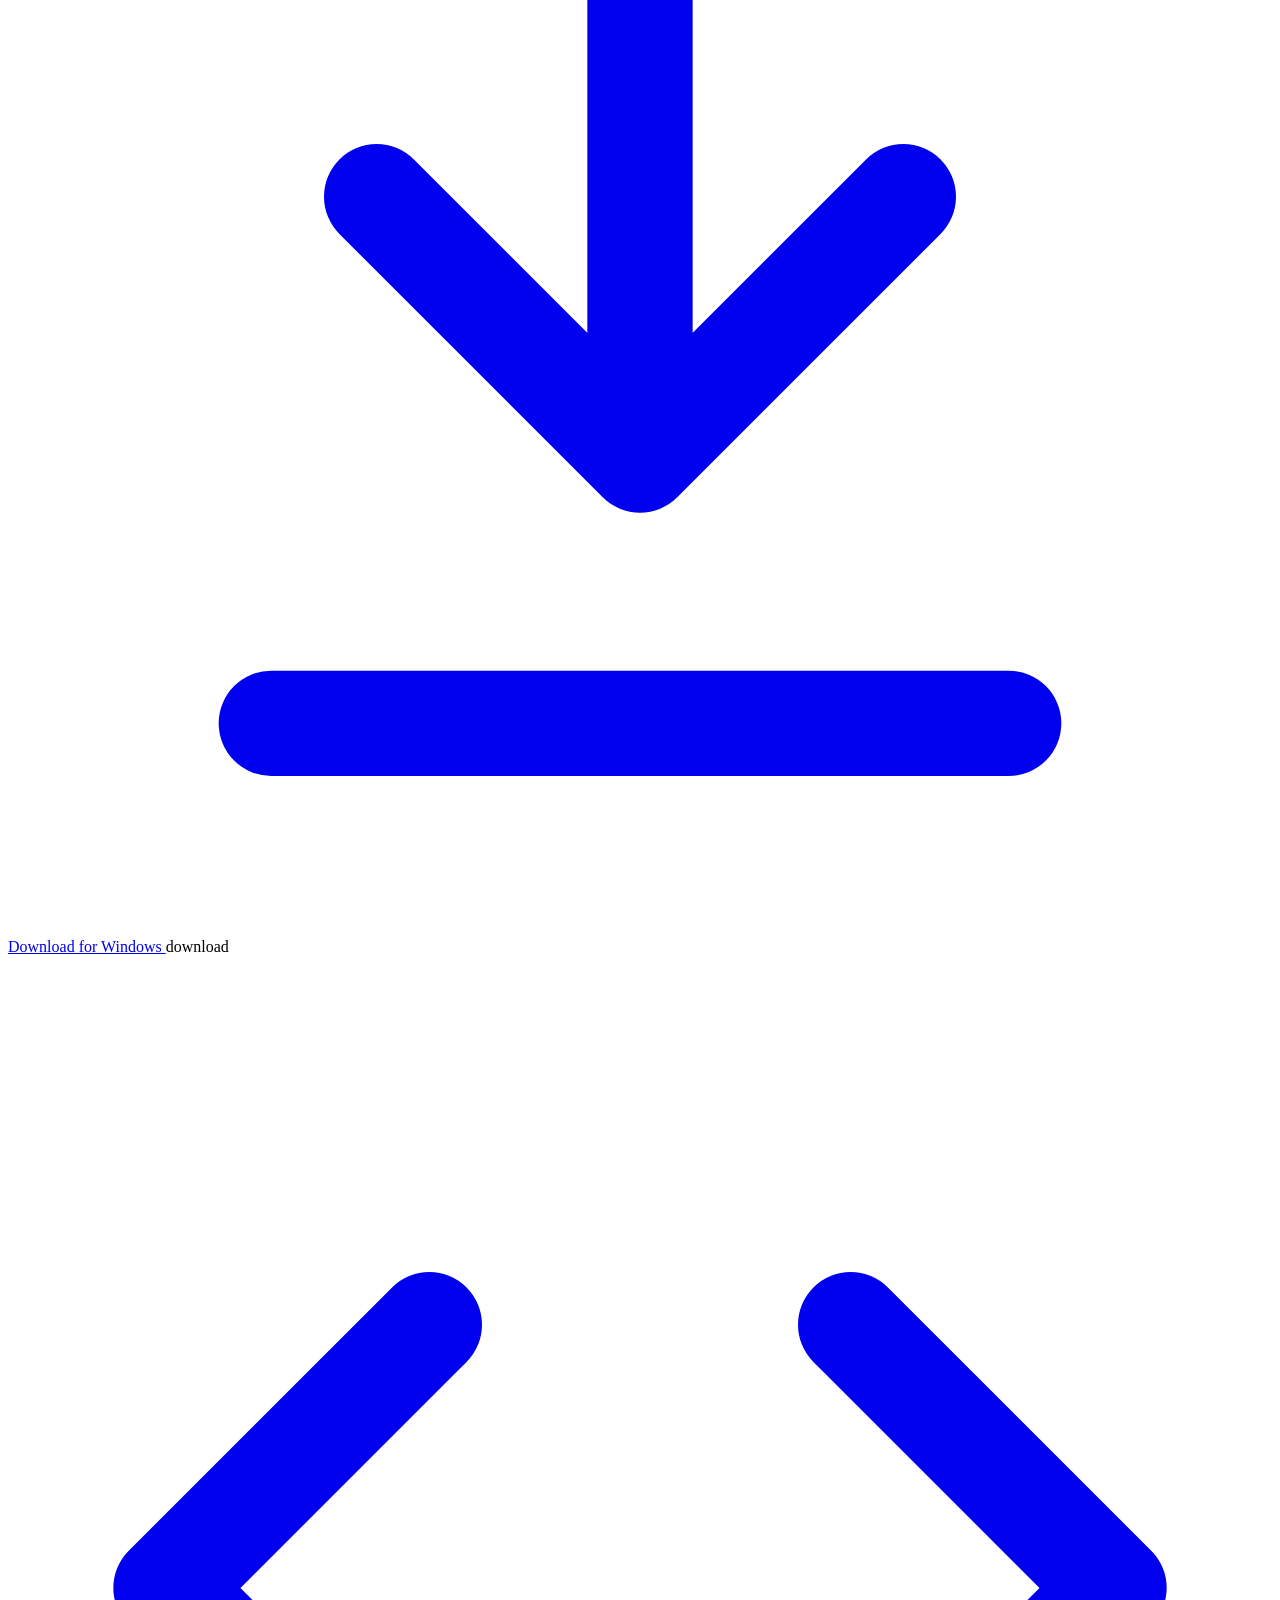
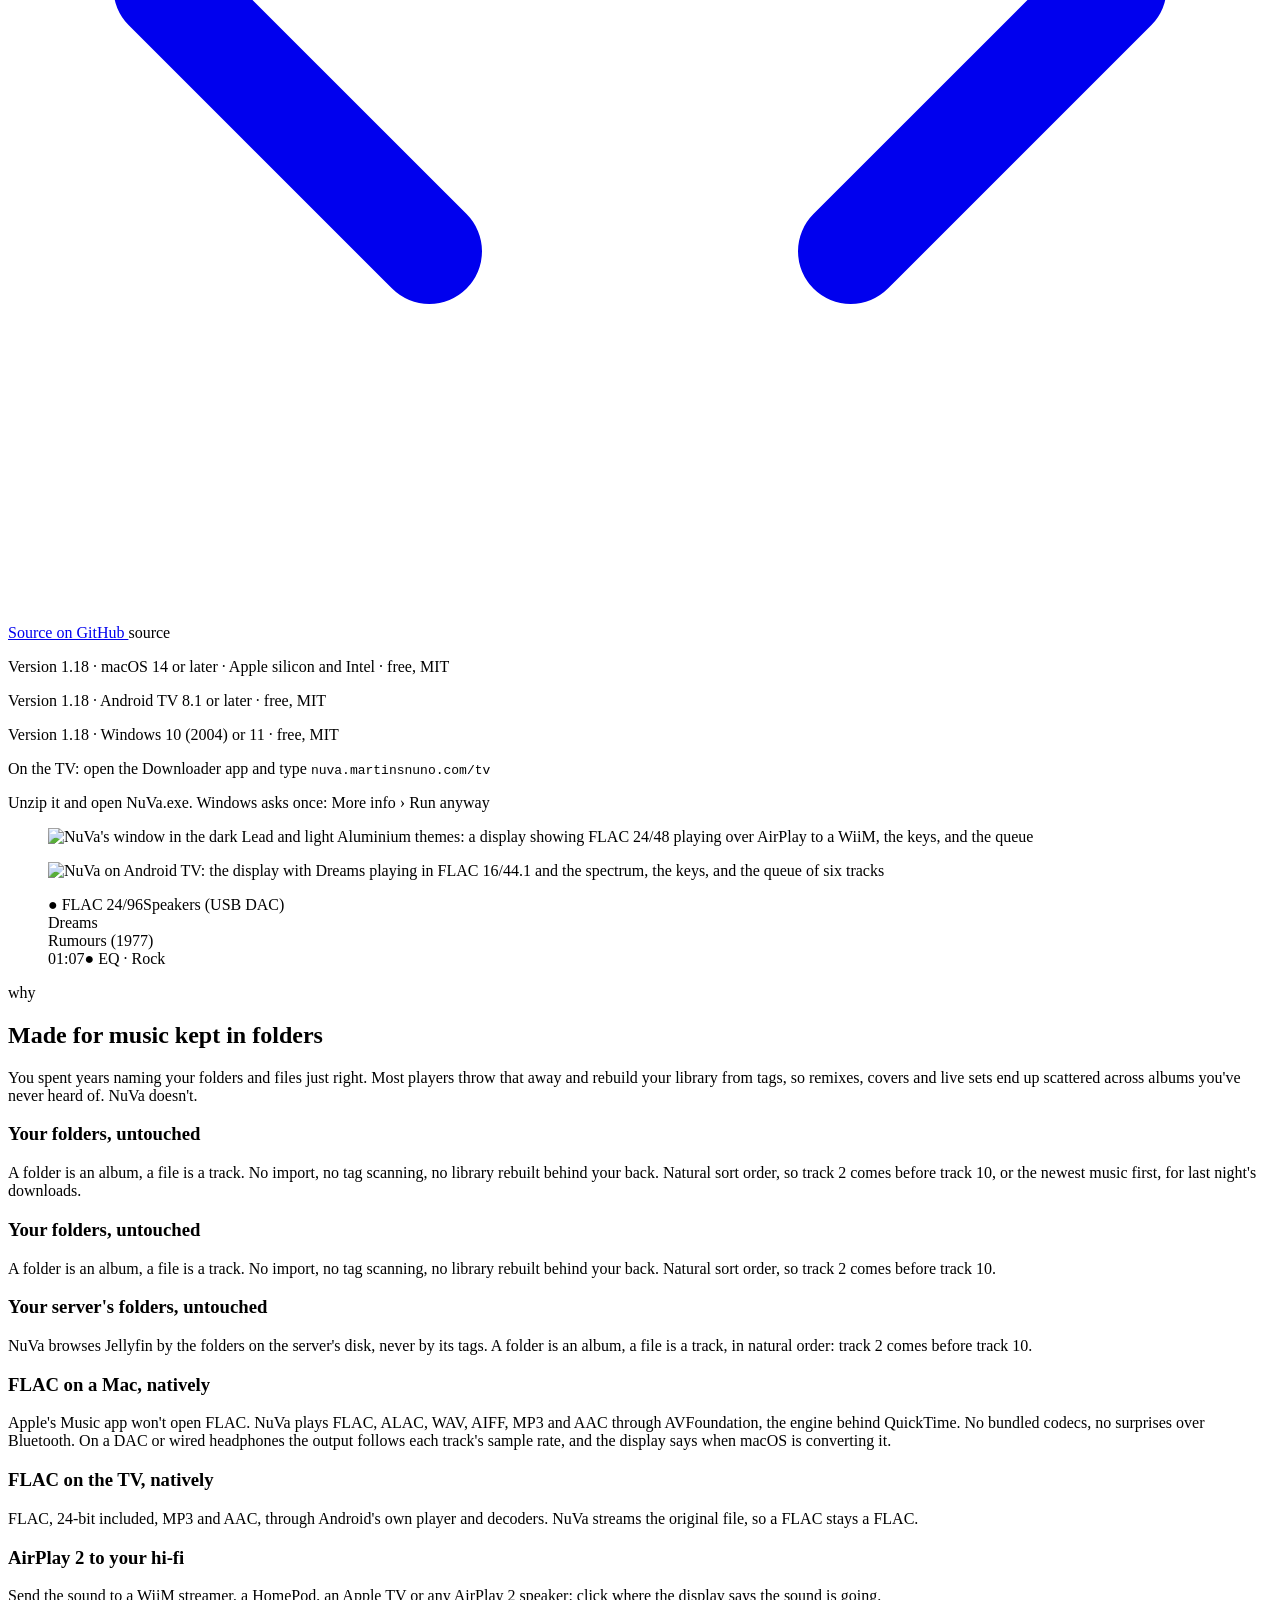
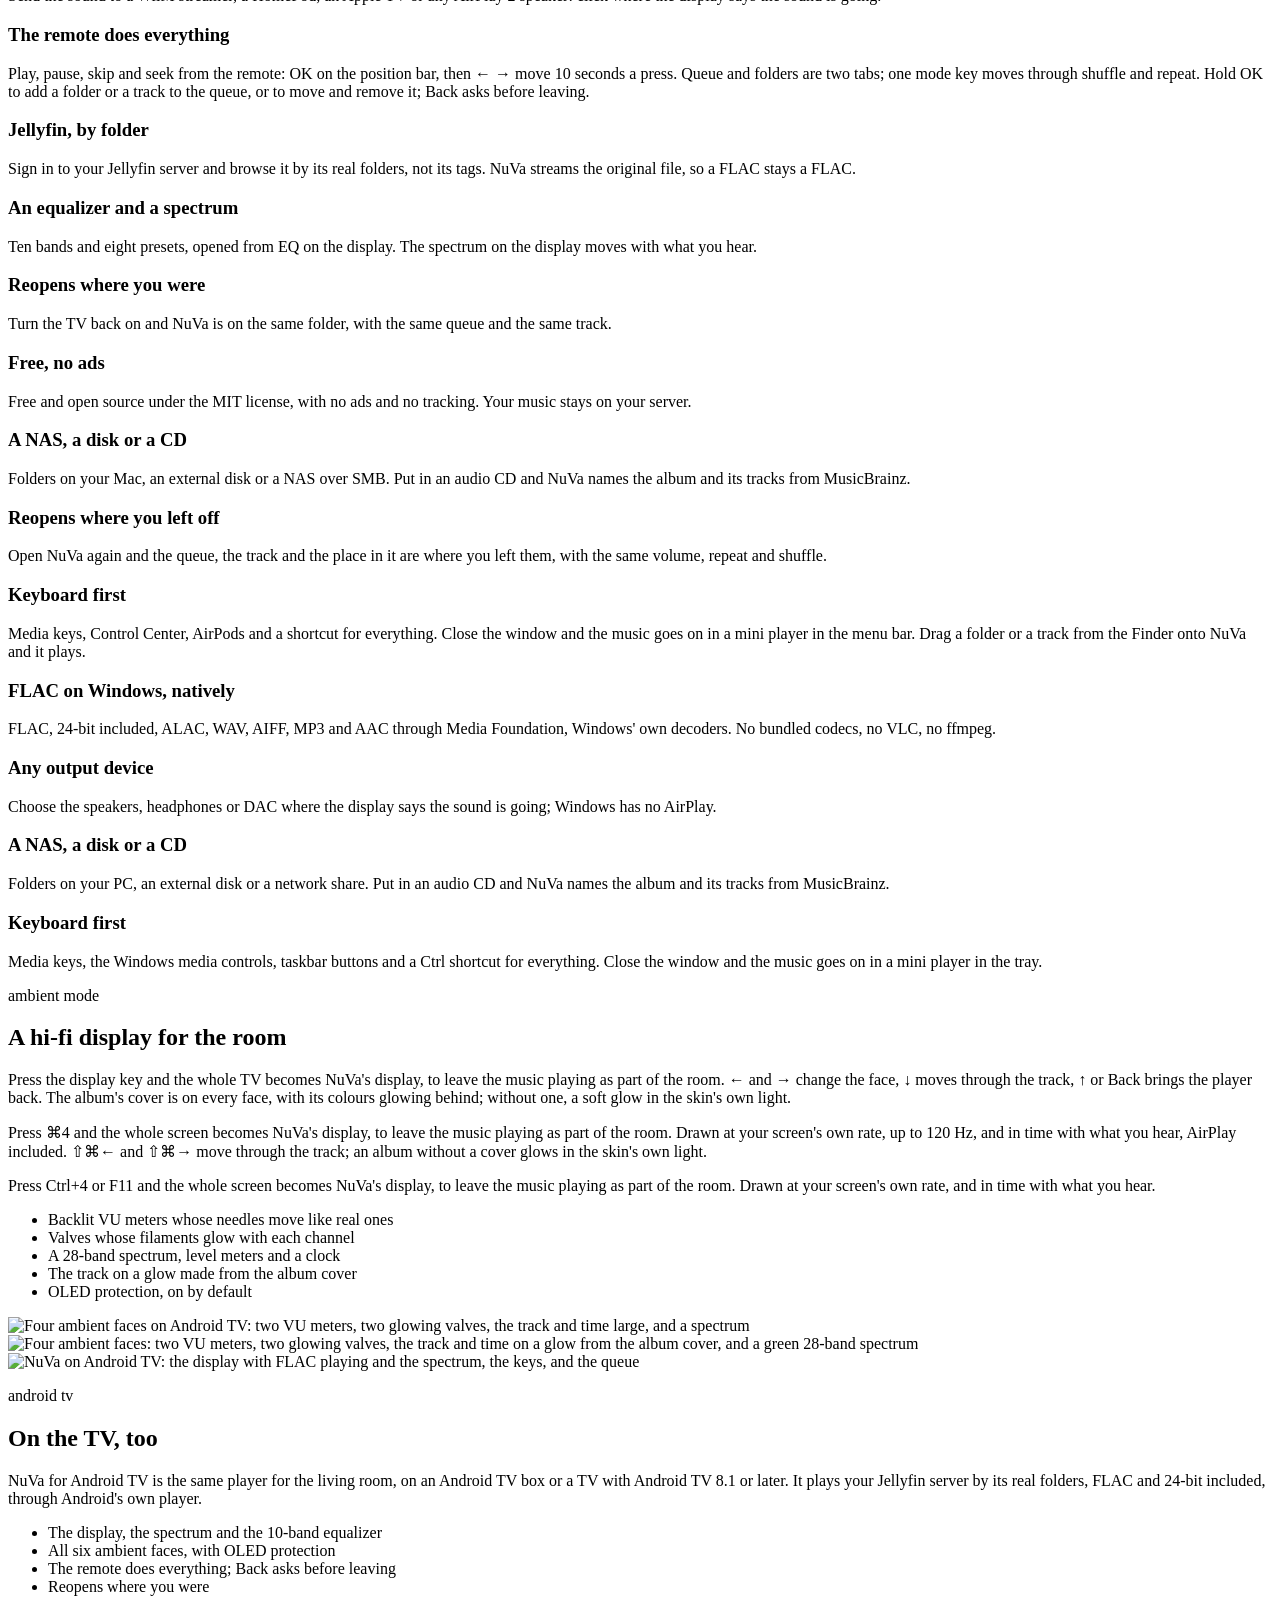
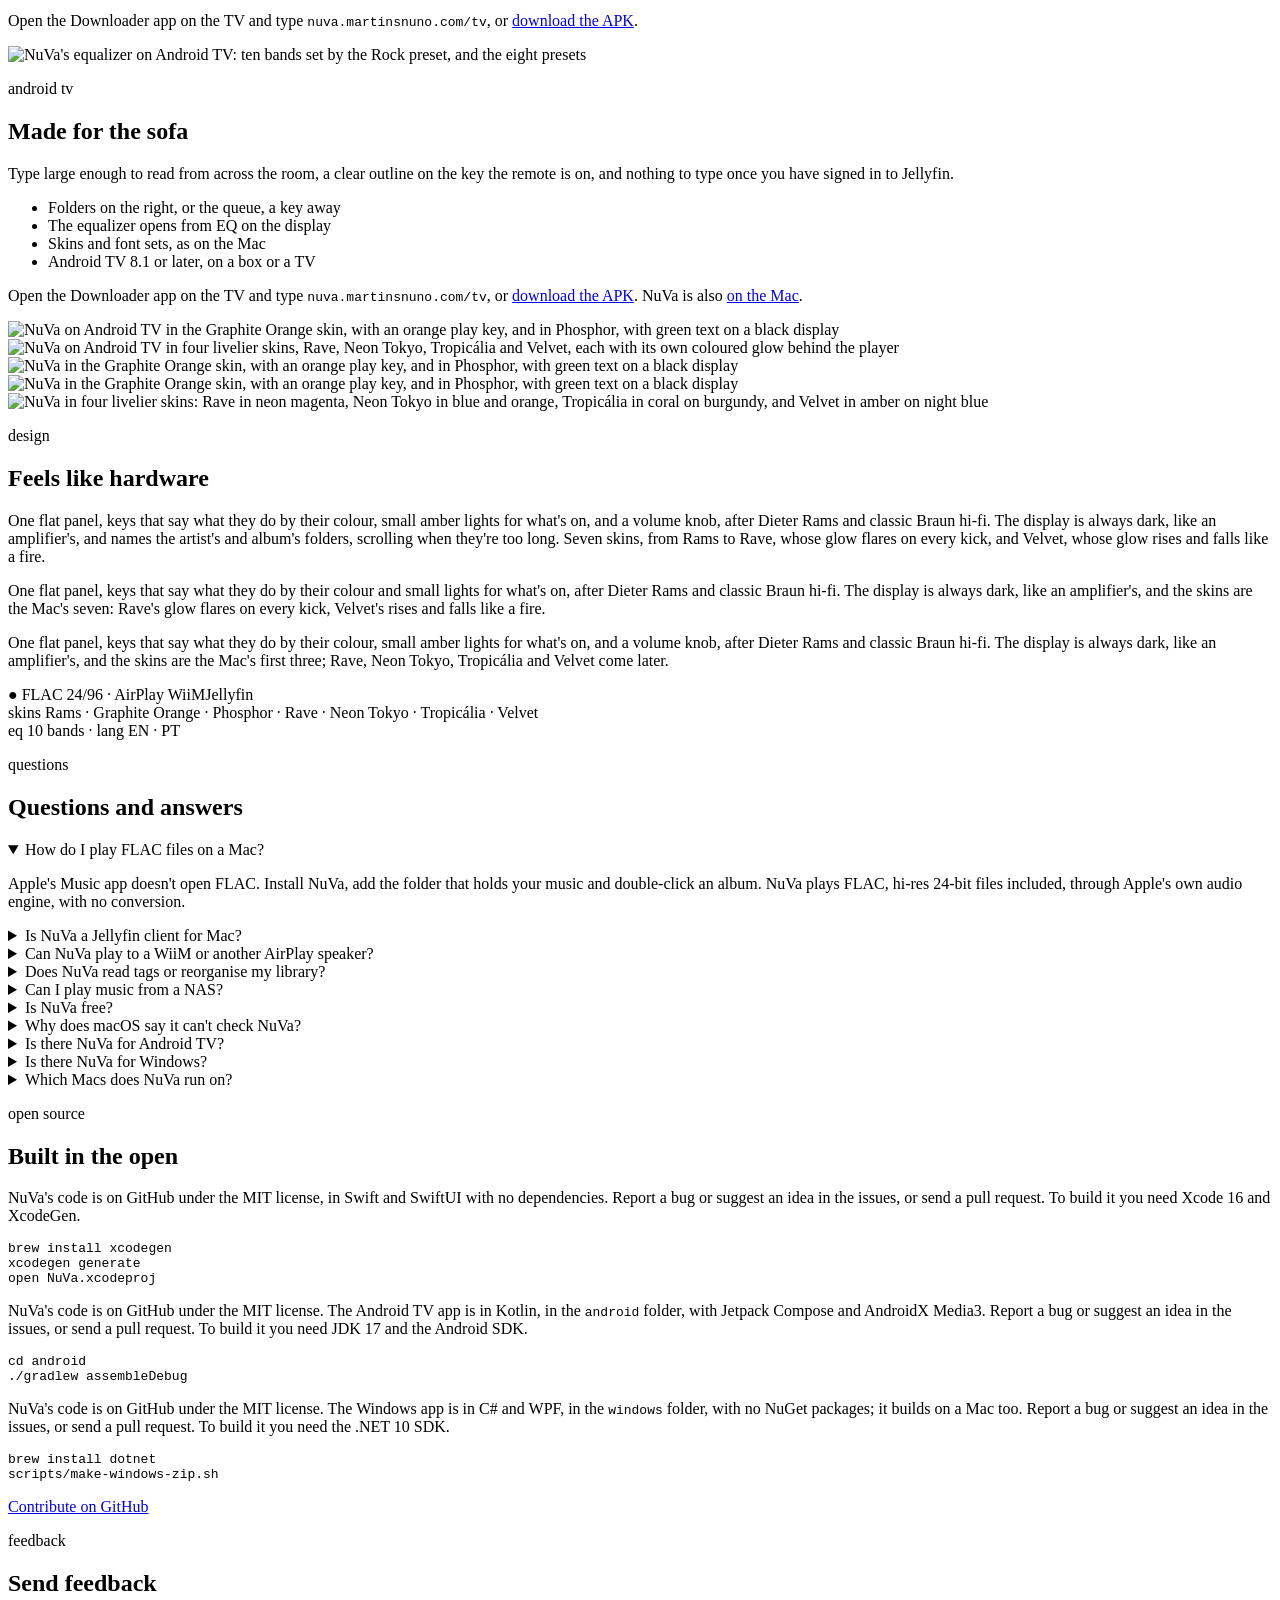
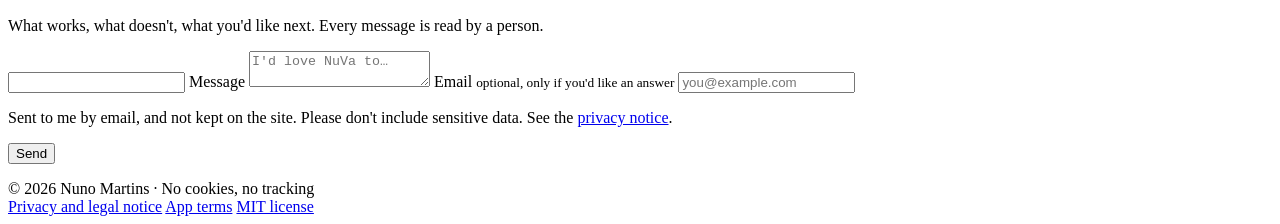
==== commit 8e2ef46c: "Docs, site, matrix and browser image for recent folders first; 1.19 in the changelog Co-Authored-By:" ====
--- a/site/index.html
+++ b/site/index.html
@@ -174,7 +174,11 @@
       <h2>Made for music kept in folders</h2>
       <p class="muted intro">You spent years naming your folders and files just right. Most players throw that away and rebuild your library from tags, so remixes, covers and live sets end up scattered across albums you've never heard of. NuVa doesn't.</p>
       <div class="features">
-        <div data-for="mac windows">
+        <div data-for="mac">
+          <h3>Your folders, untouched</h3>
+          <p>A folder is an album, a file is a track. No import, no tag scanning, no library rebuilt behind your back. Natural sort order, so track 2 comes before track 10, or the newest music first, for last night's downloads.</p>
+        </div>
+        <div data-for="windows">
           <h3>Your folders, untouched</h3>
           <p>A folder is an album, a file is a track. No import, no tag scanning, no library rebuilt behind your back. Natural sort order, so track 2 comes before track 10.</p>
         </div>
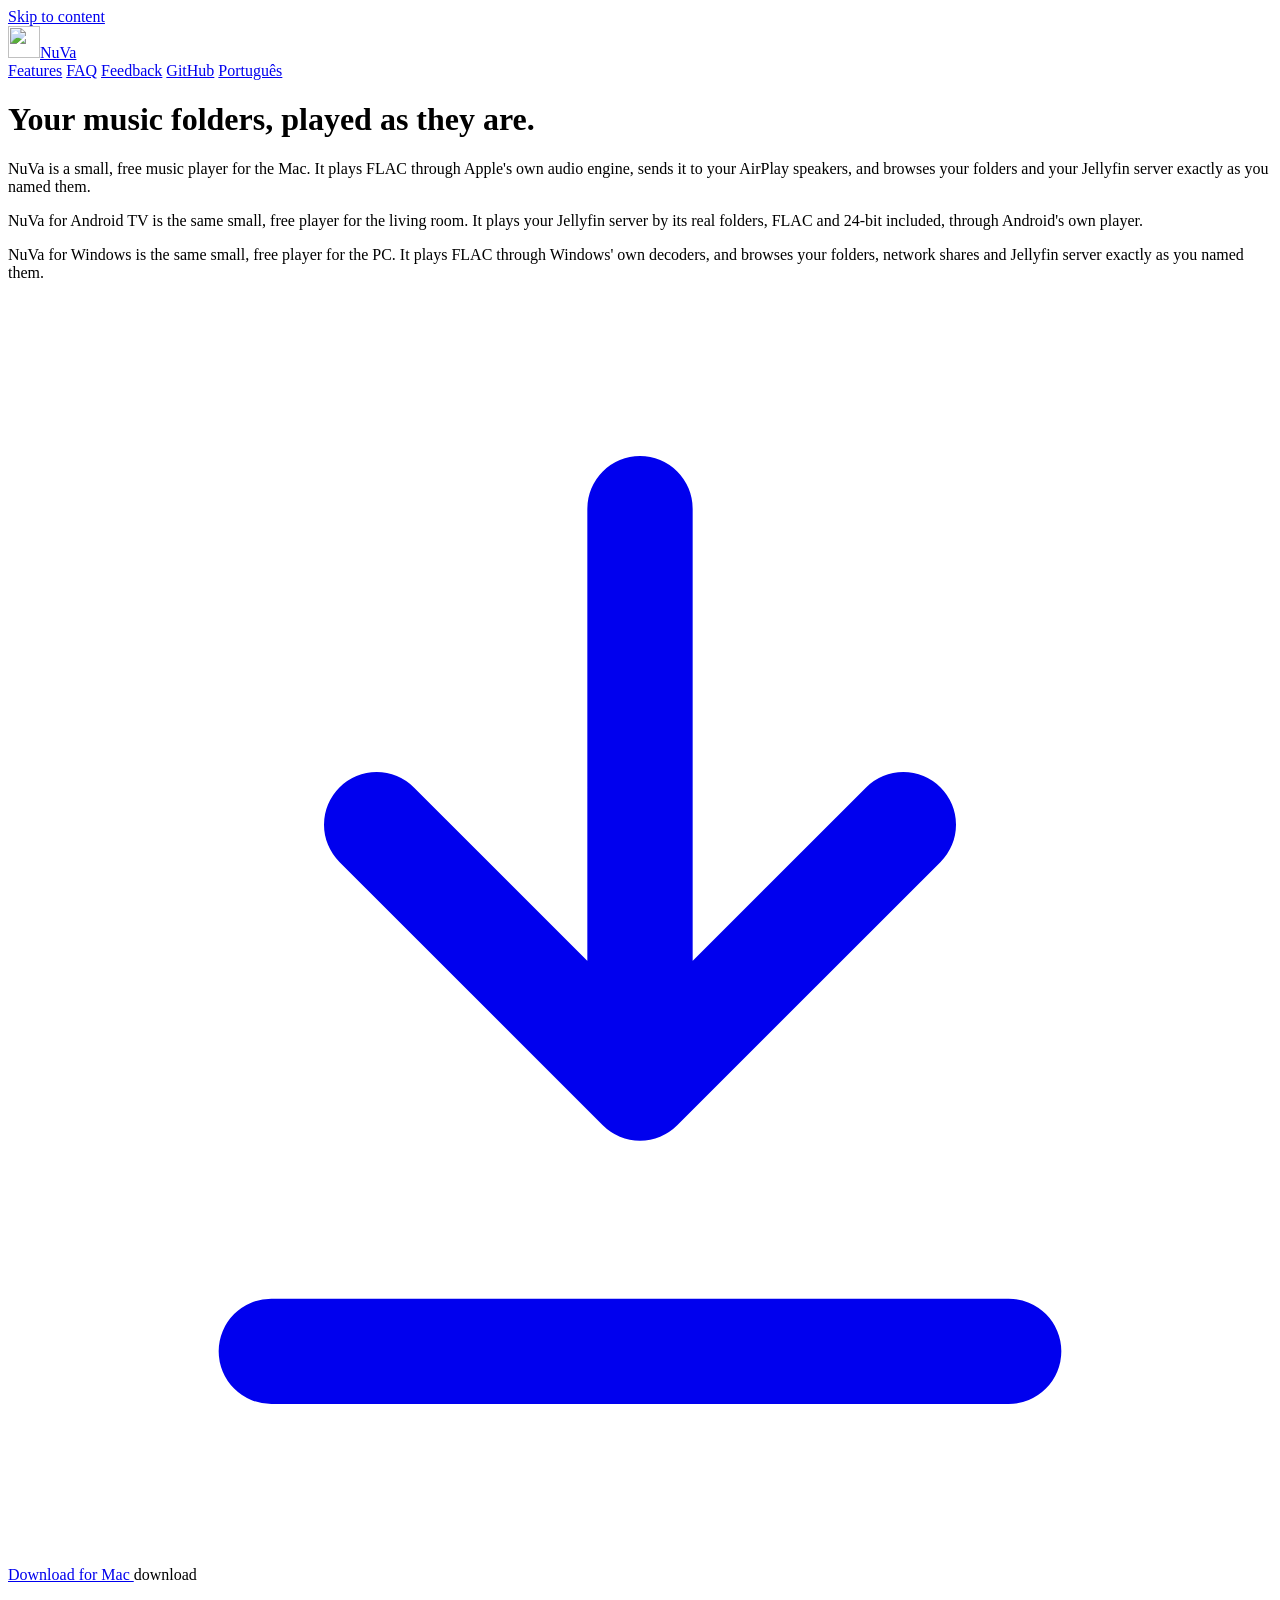
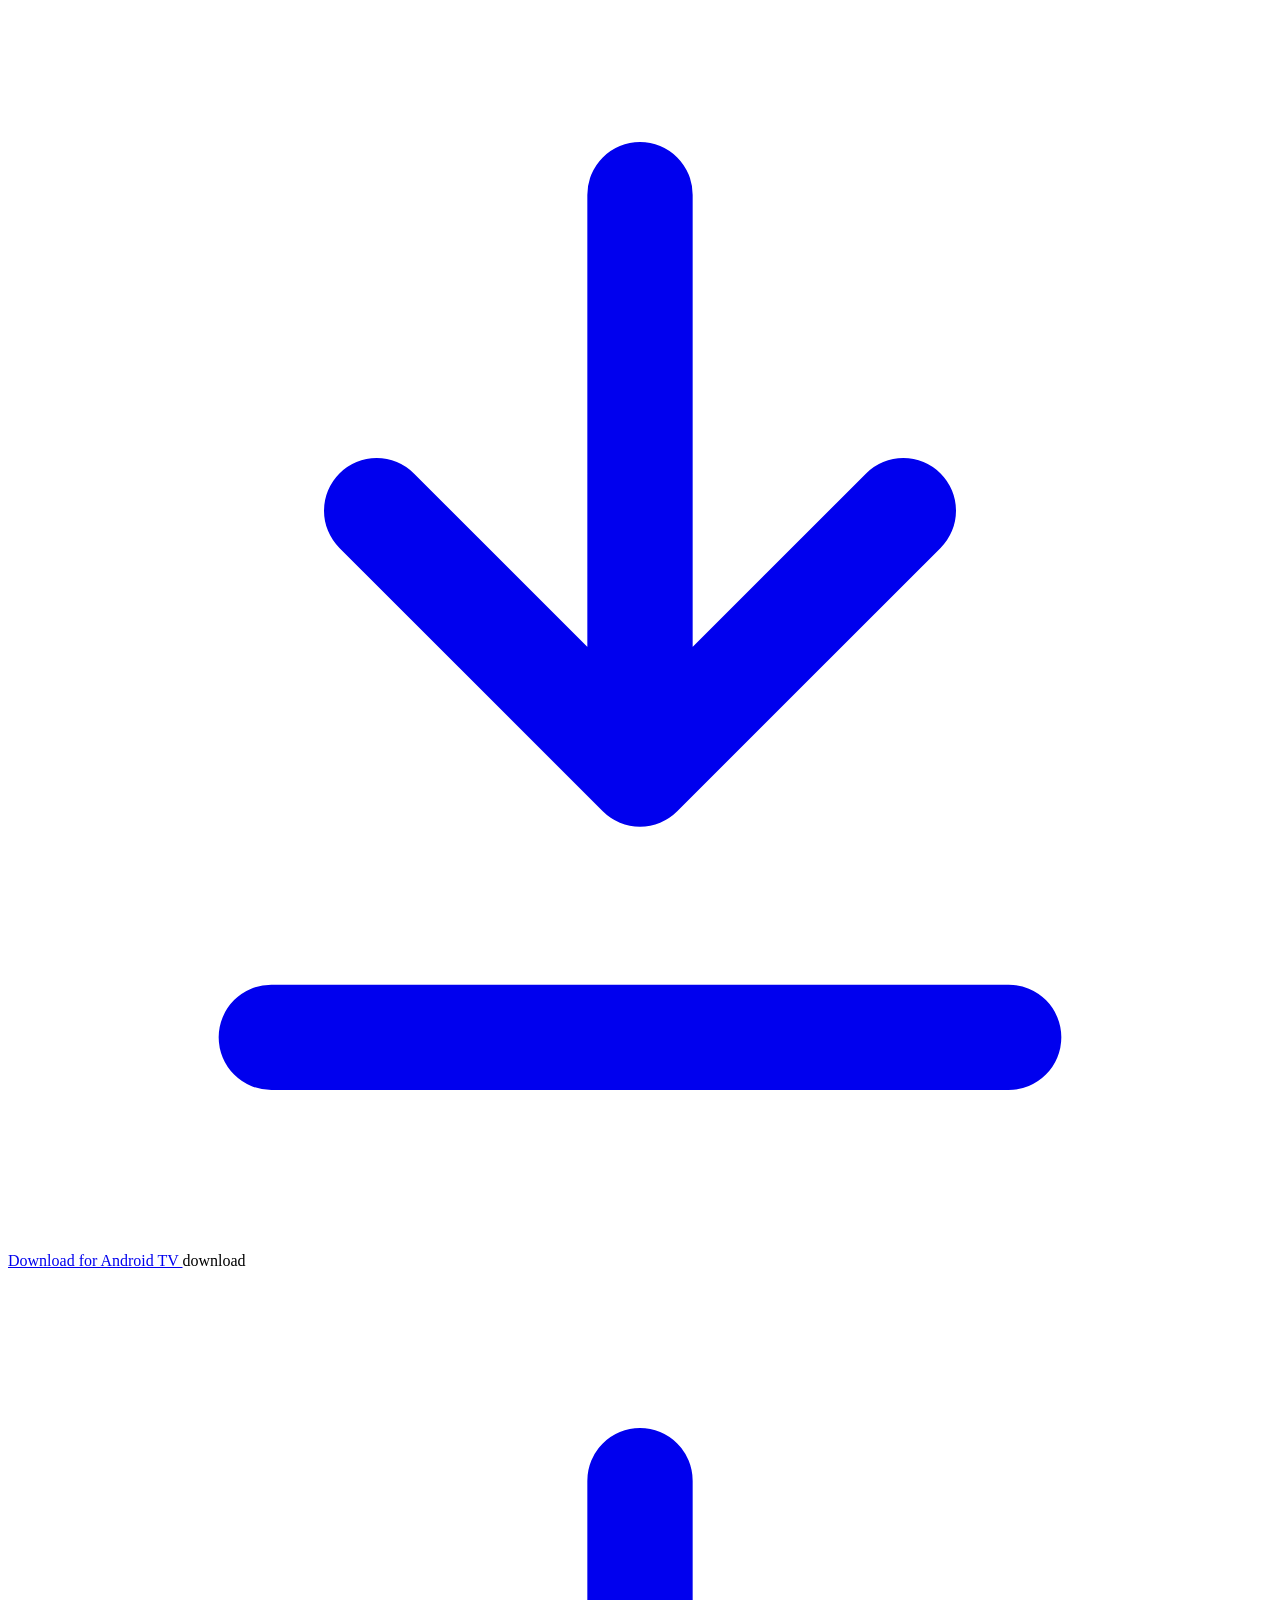
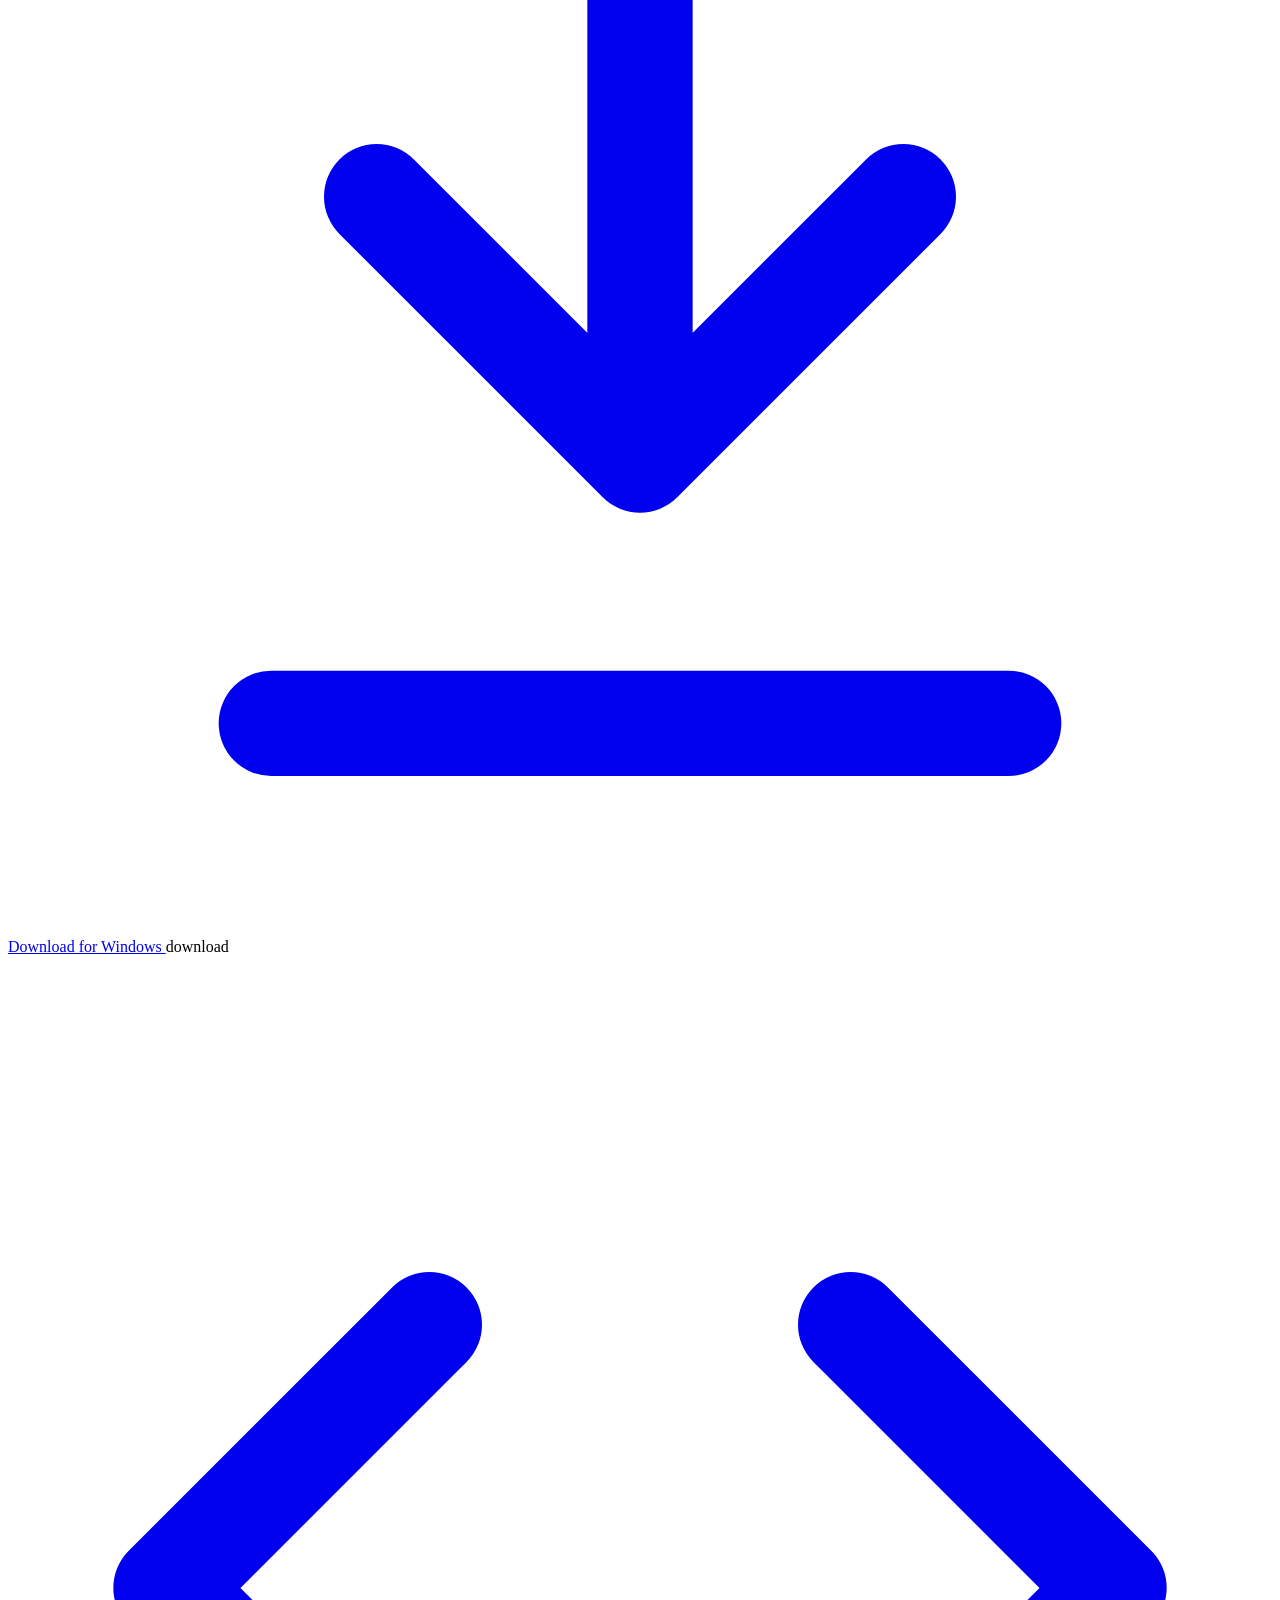
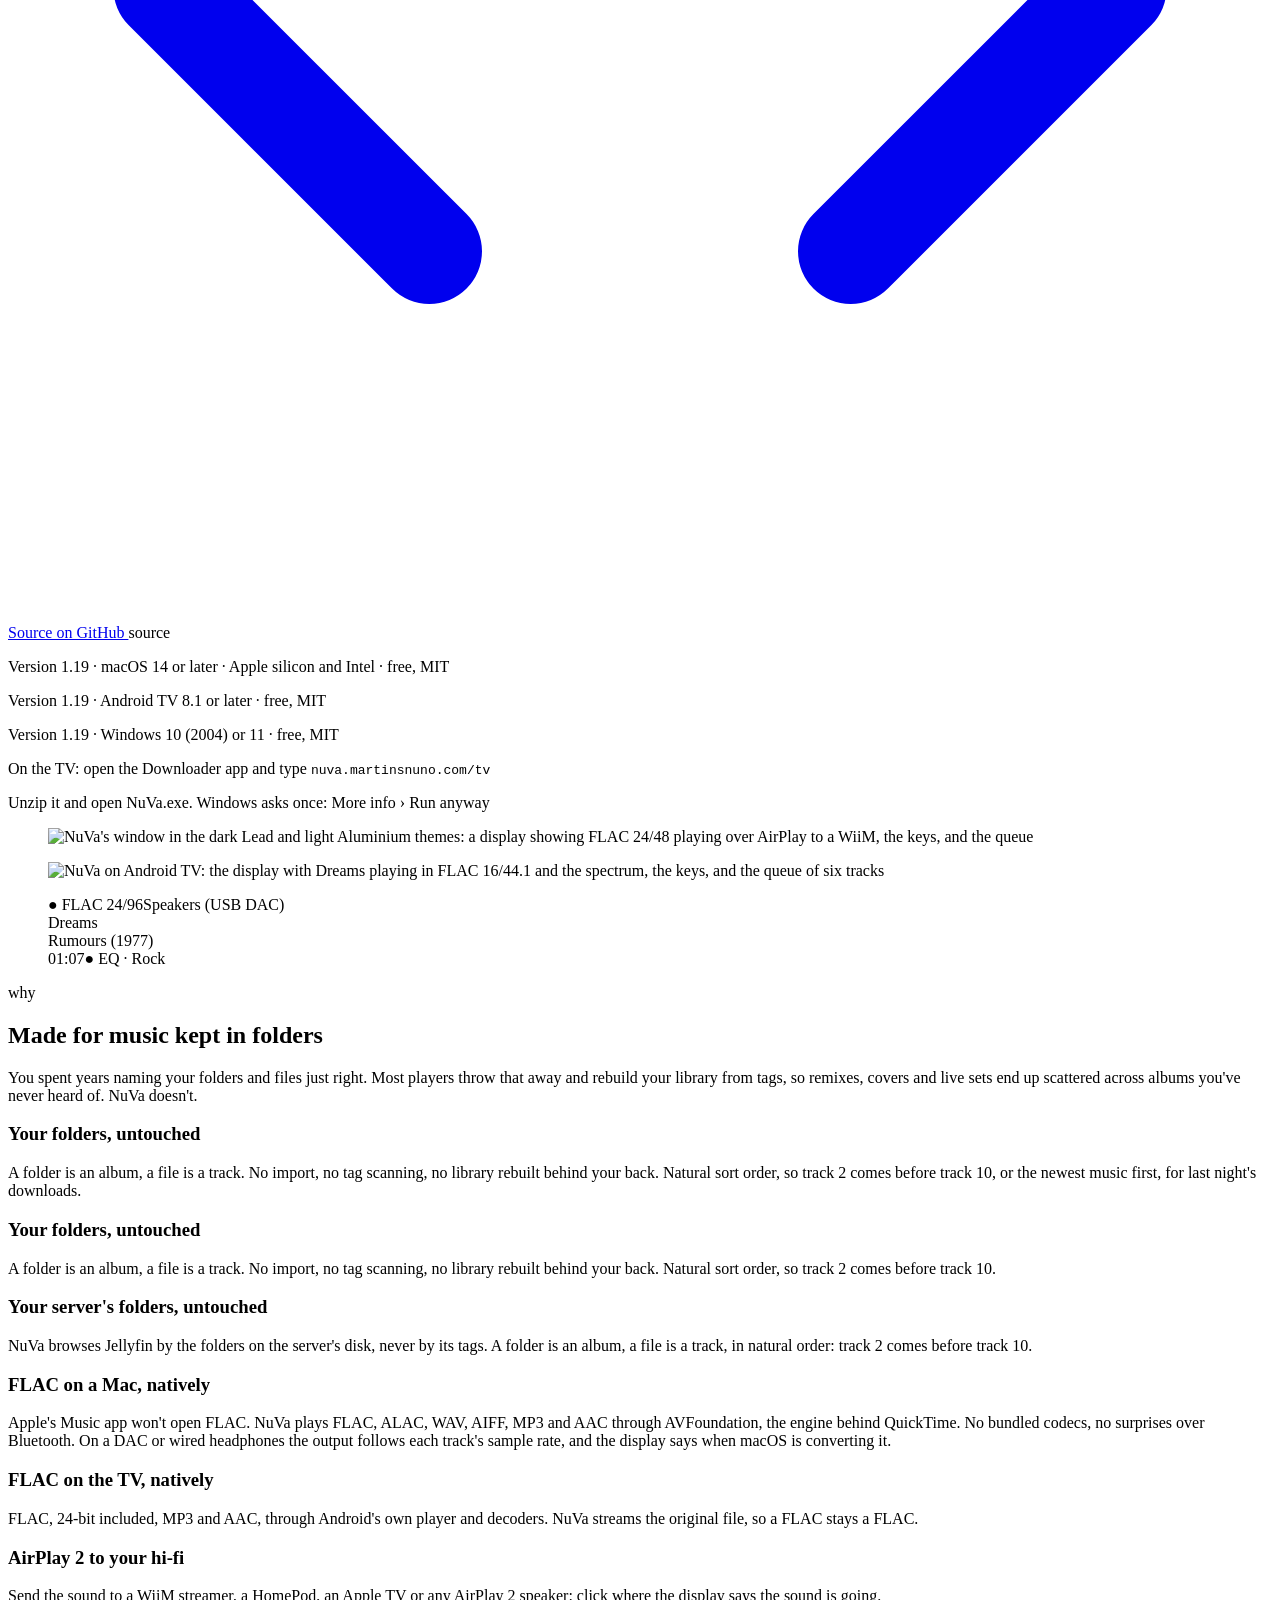
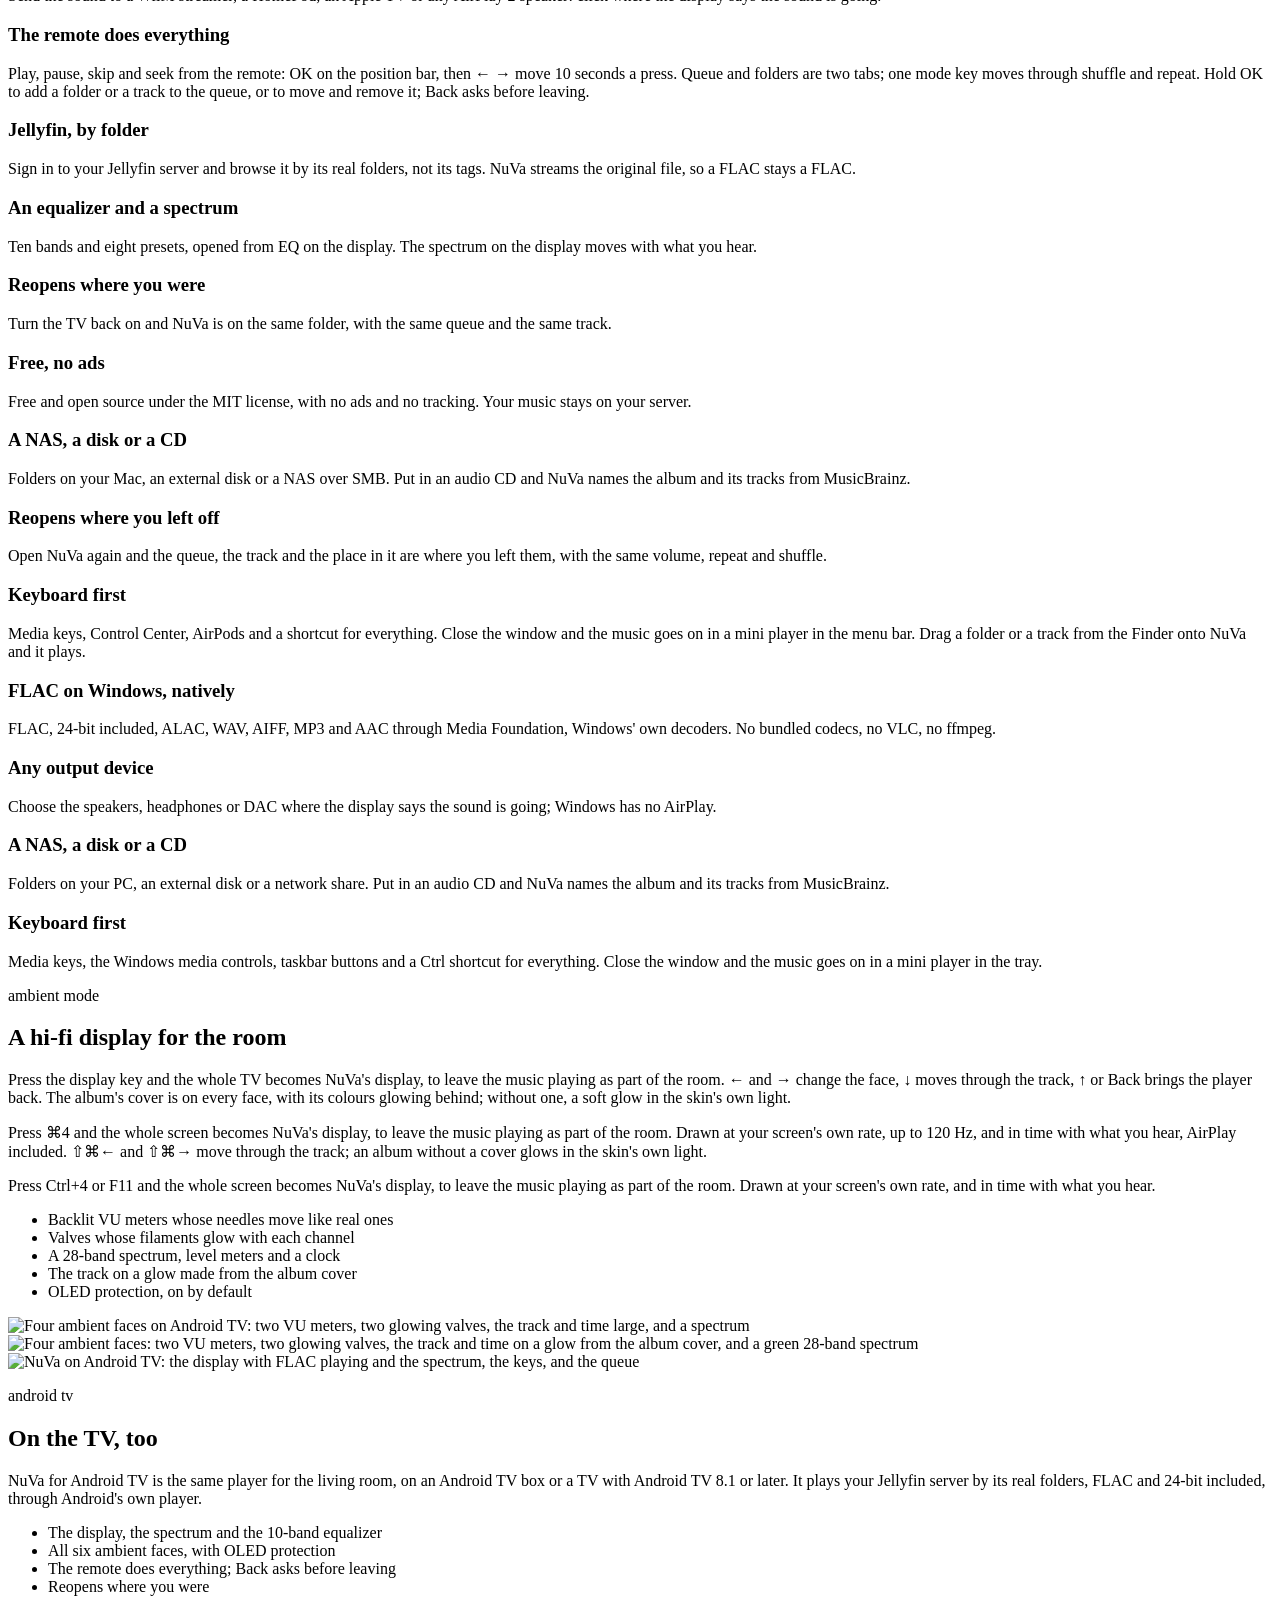
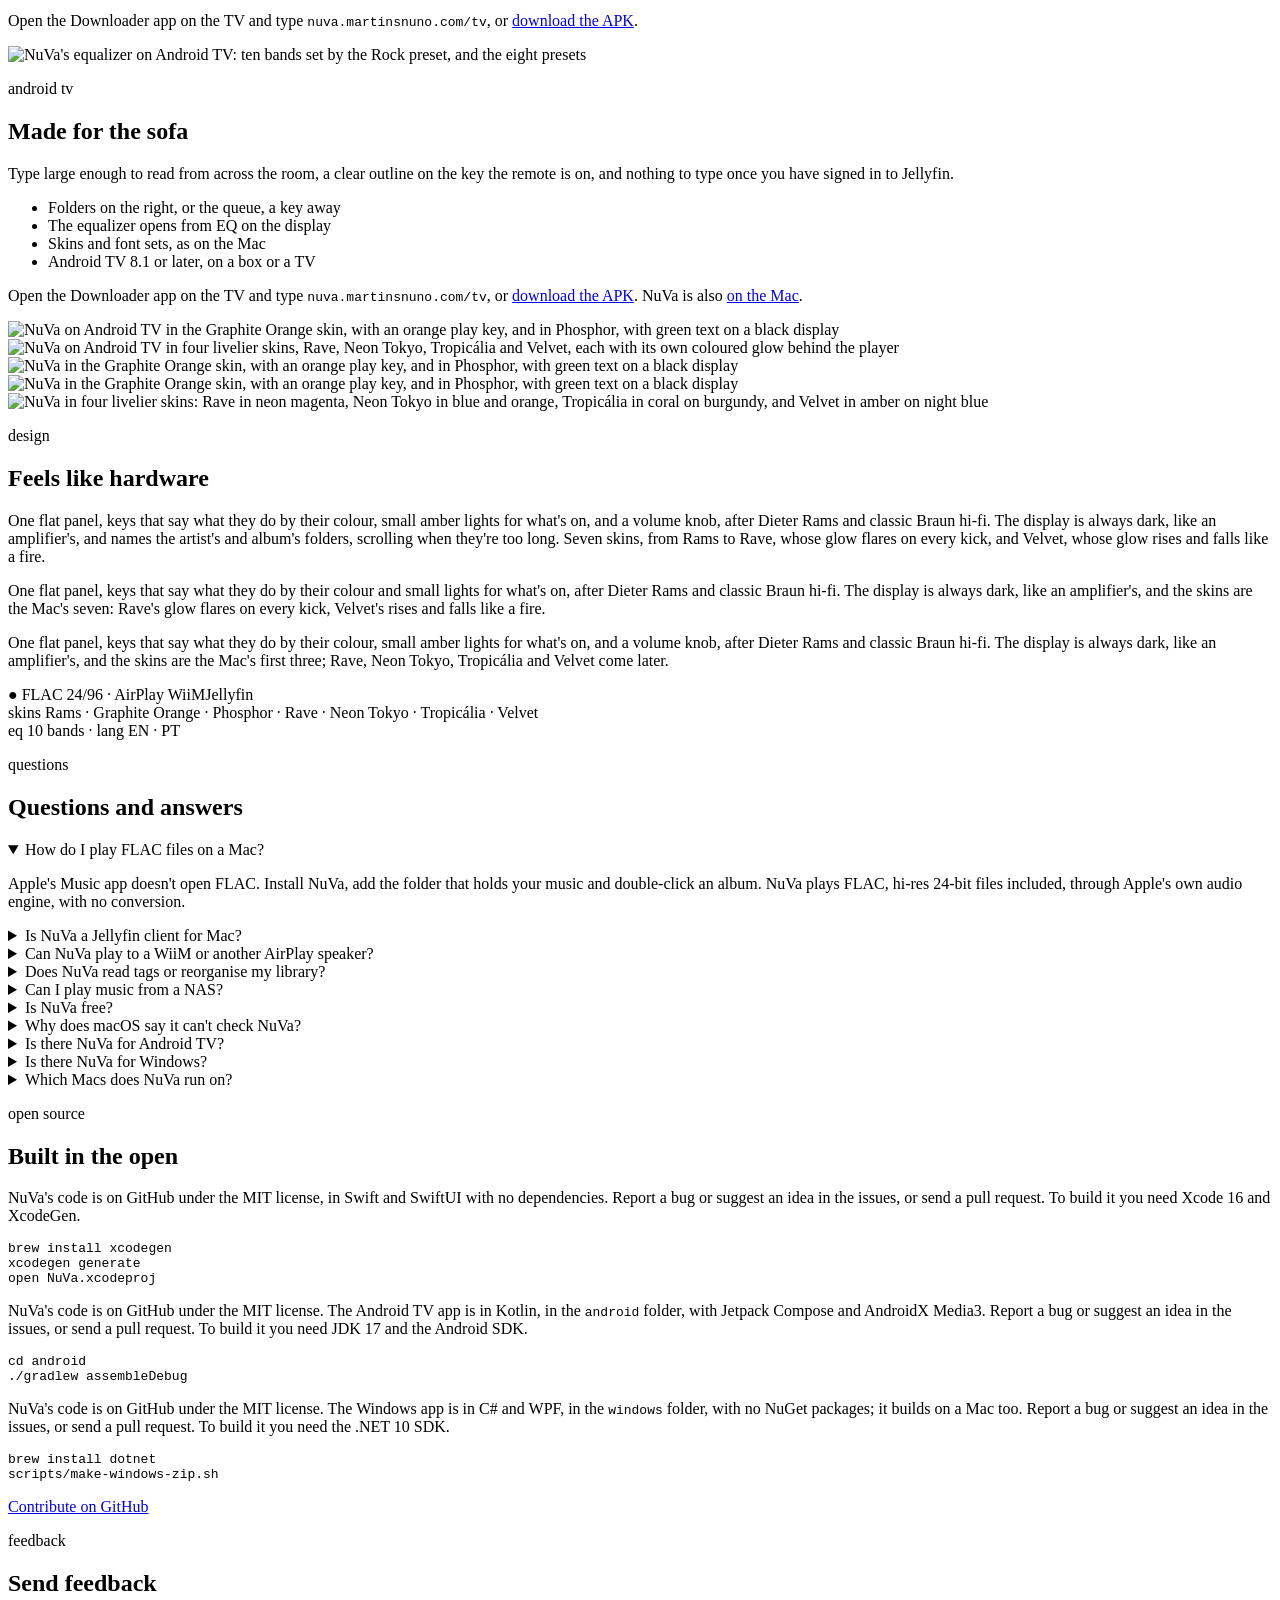
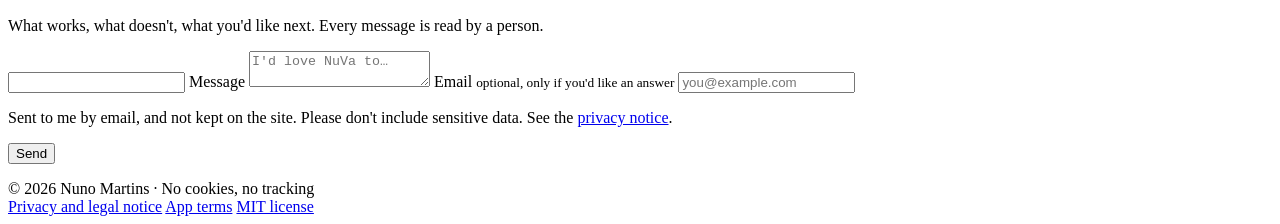
==== commit 544e7f20: "Version 1.19" ====
--- a/site/index.html
+++ b/site/index.html
@@ -41,7 +41,7 @@
       "applicationCategory": "MultimediaApplication",
       "applicationSubCategory": "Music player",
       "operatingSystem": "macOS 14 or later (Apple silicon and Intel); Android TV 8.1 or later; Windows 10 (2004) or 11",
-      "softwareVersion": "1.18",
+      "softwareVersion": "1.19",
       "downloadUrl": "https://github.com/martinsmdnuno/nuva/releases/latest/download/NuVa.dmg",
       "installUrl": "https://github.com/martinsmdnuno/nuva/releases/latest/download/NuVa.dmg",
       "license": "https://opensource.org/licenses/MIT",
@@ -145,9 +145,9 @@
       </div>
     </div>
     <!-- nuva:meta -->
-    <p class="meta" data-for="mac">Version <span class="version">1.18</span> · macOS 14 or later · Apple silicon and Intel · free, MIT</p>
-    <p class="meta" data-for="tv">Version <span class="version">1.18</span> · Android TV 8.1 or later · free, MIT</p>
-    <p class="meta" data-for="windows">Version <span class="version">1.18</span> · Windows 10 (2004) or 11 · free, MIT</p>
+    <p class="meta" data-for="mac">Version <span class="version">1.19</span> · macOS 14 or later · Apple silicon and Intel · free, MIT</p>
+    <p class="meta" data-for="tv">Version <span class="version">1.19</span> · Android TV 8.1 or later · free, MIT</p>
+    <p class="meta" data-for="windows">Version <span class="version">1.19</span> · Windows 10 (2004) or 11 · free, MIT</p>
     <!-- /nuva:meta -->
     <p class="meta tv-hint" data-for="tv">On the TV: open the Downloader app and type <code>nuva.martinsnuno.com/tv</code></p>
     <p class="meta tv-hint" data-for="windows">Unzip it and open NuVa.exe. Windows asks once: More info › Run anyway</p>
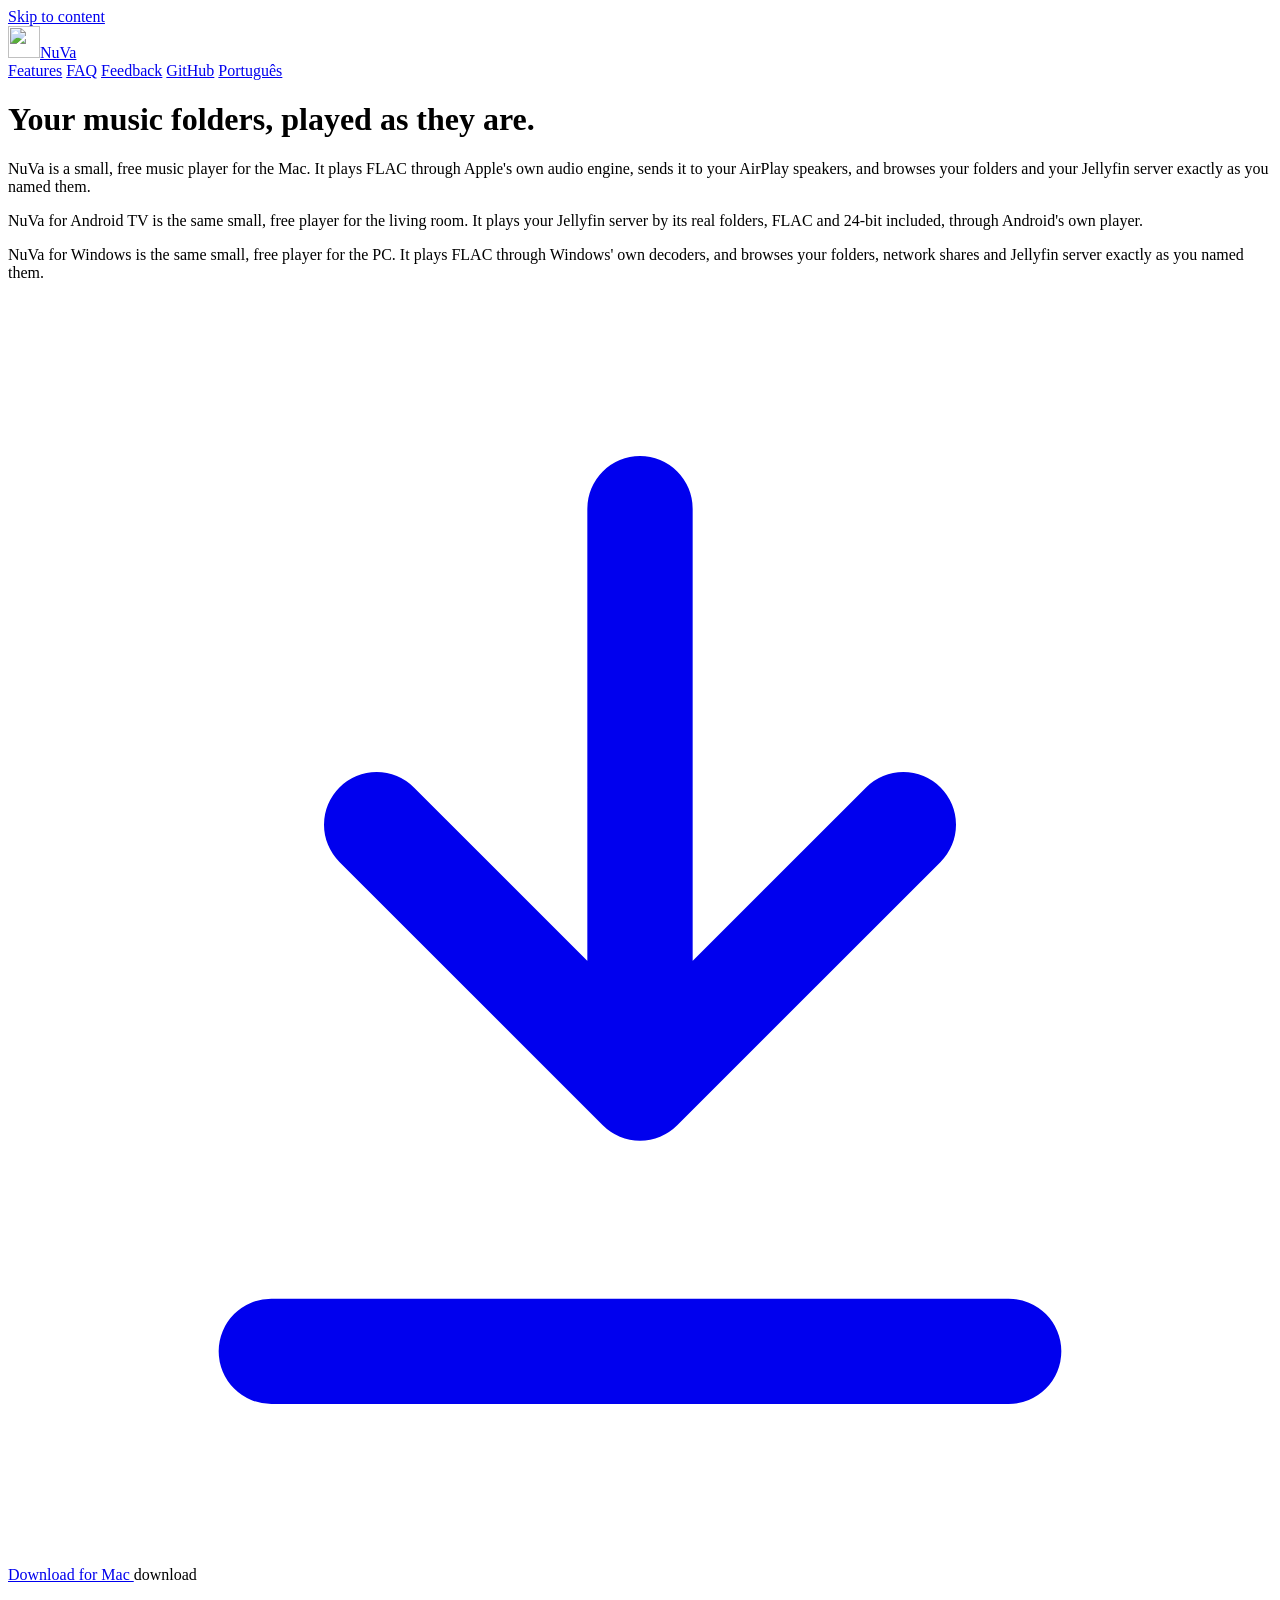
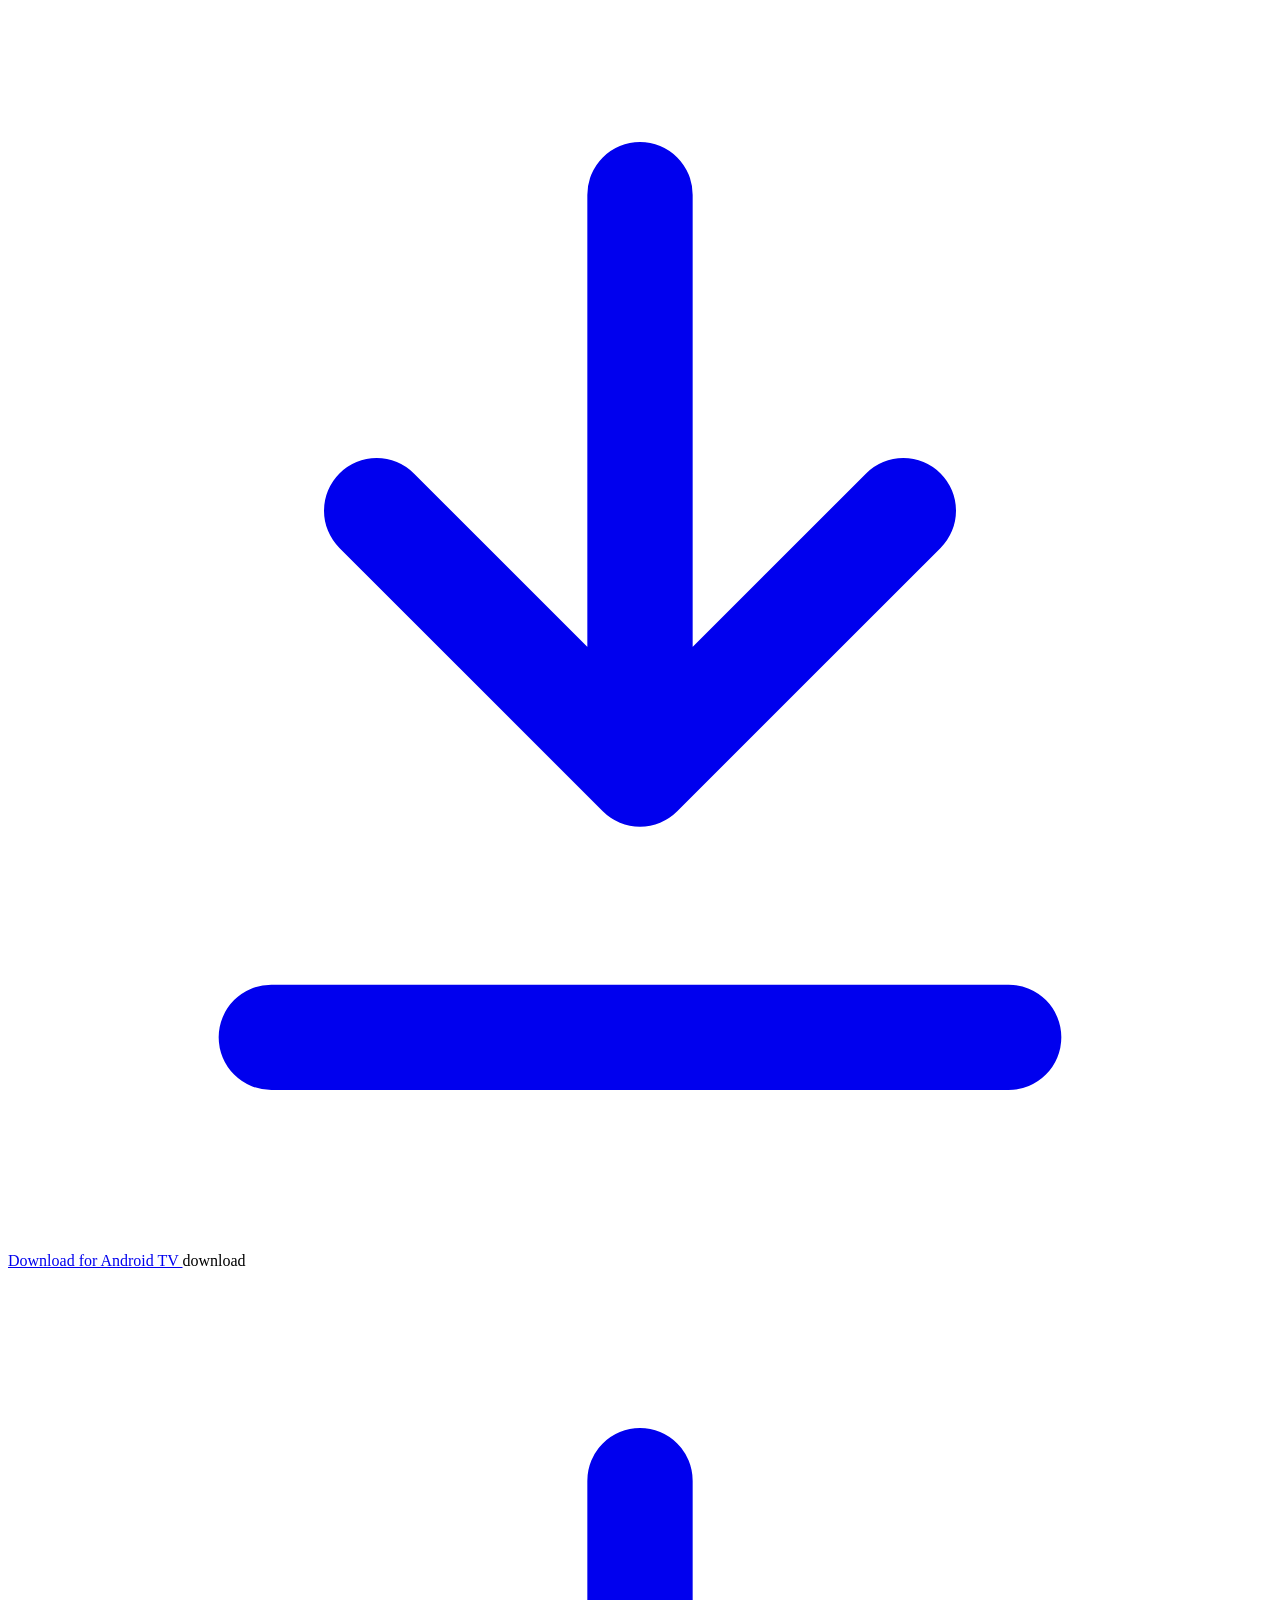
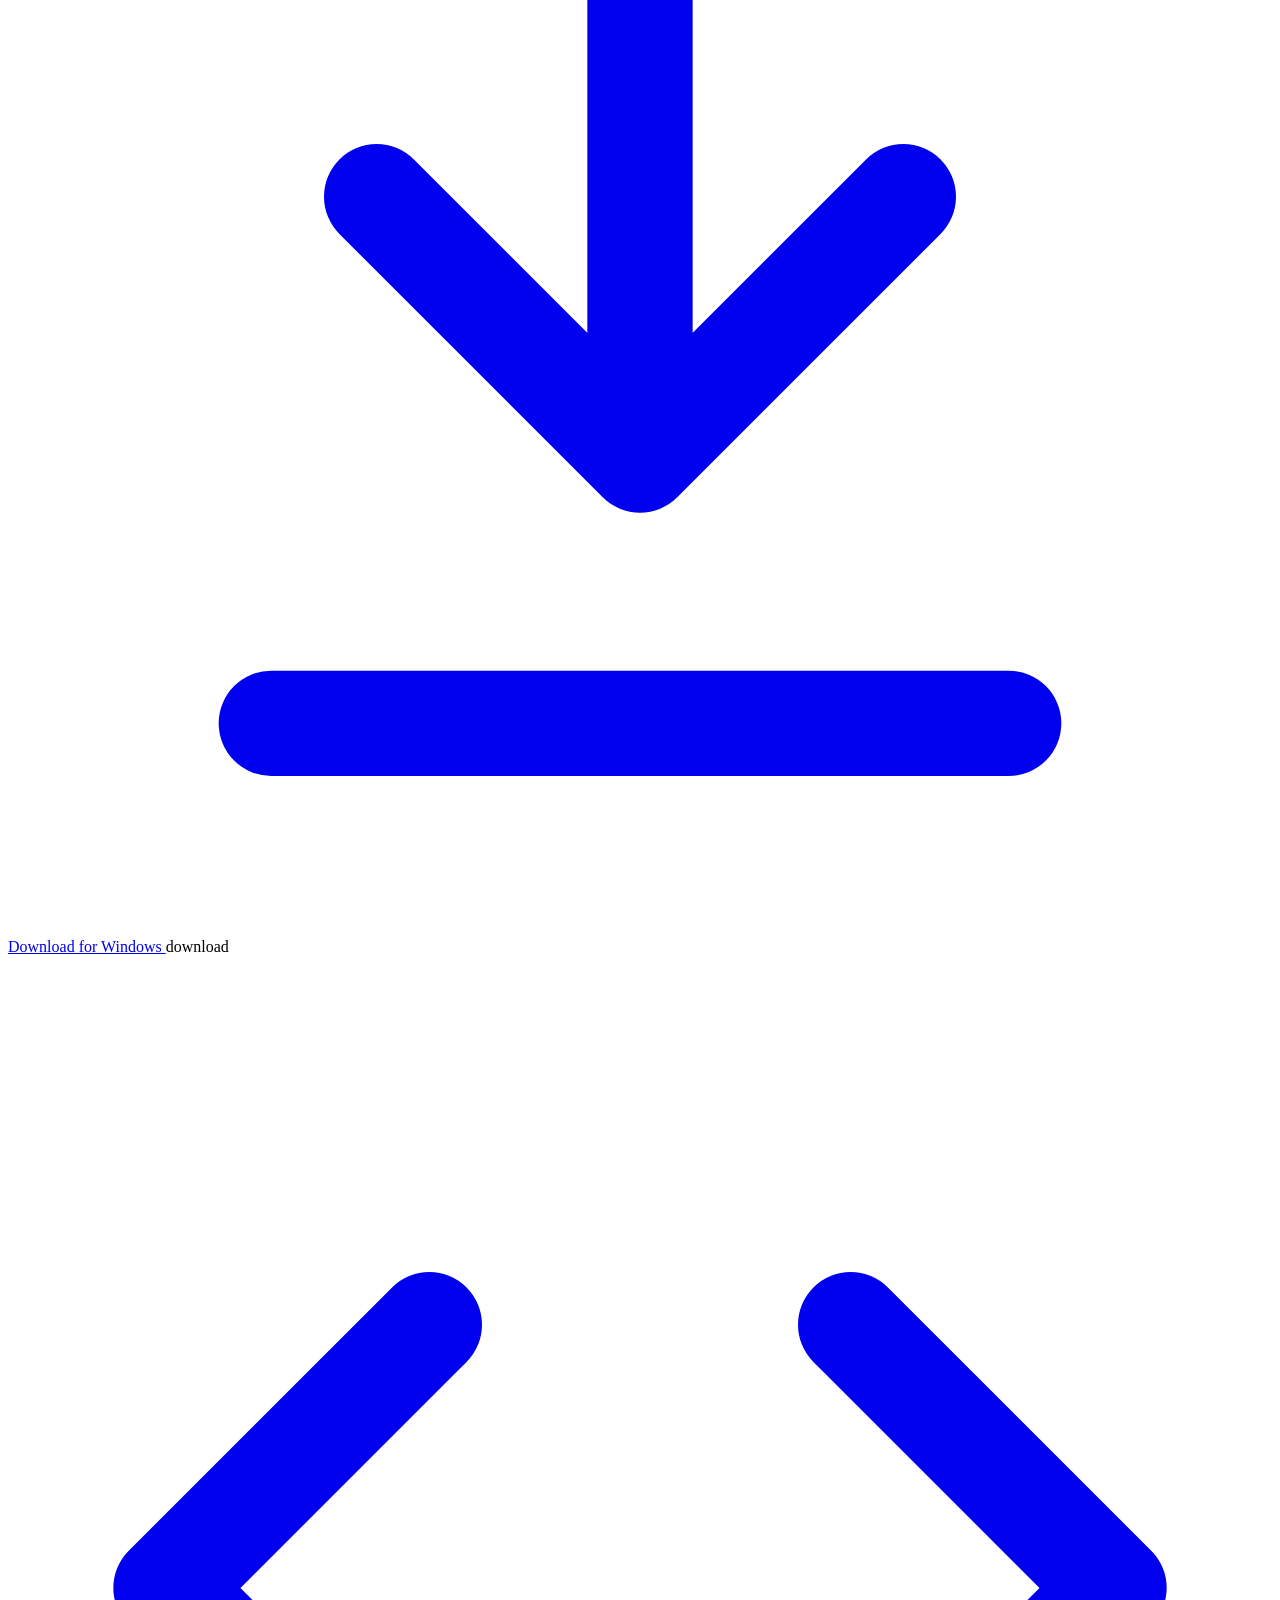
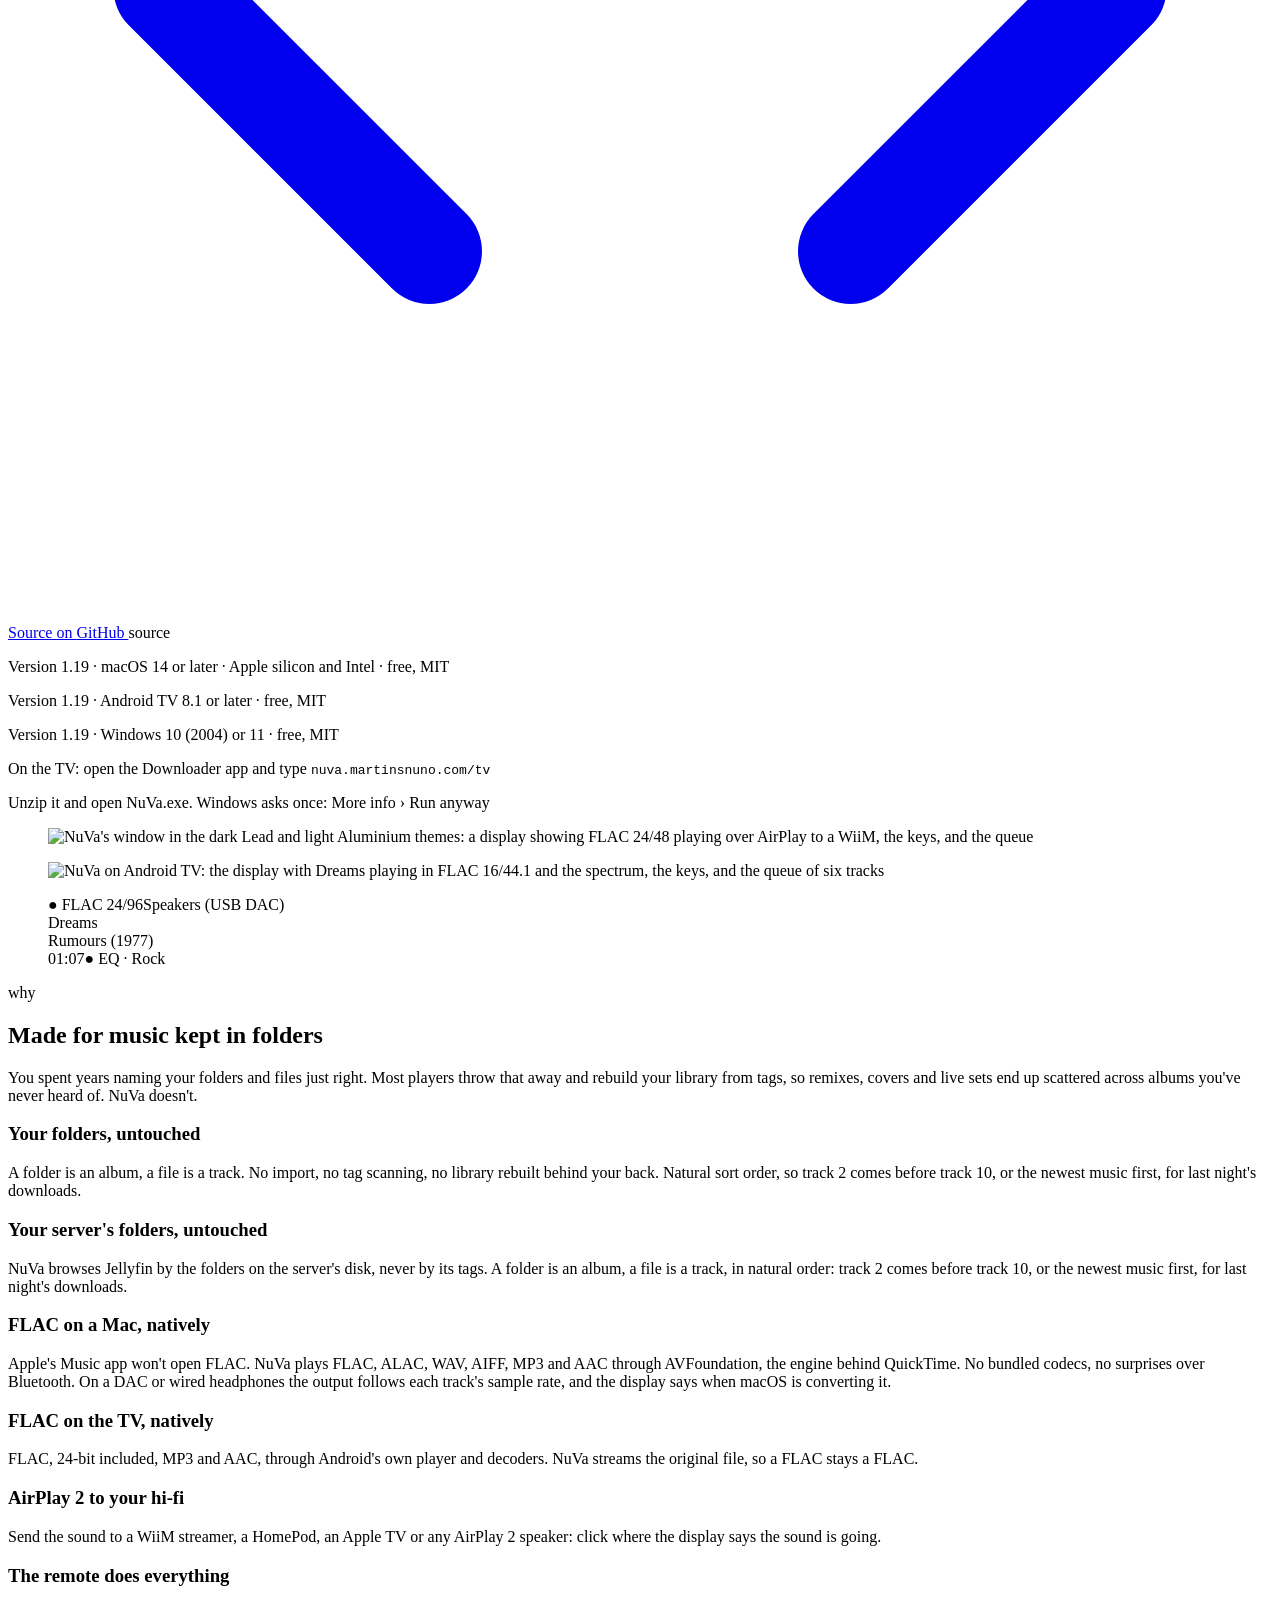
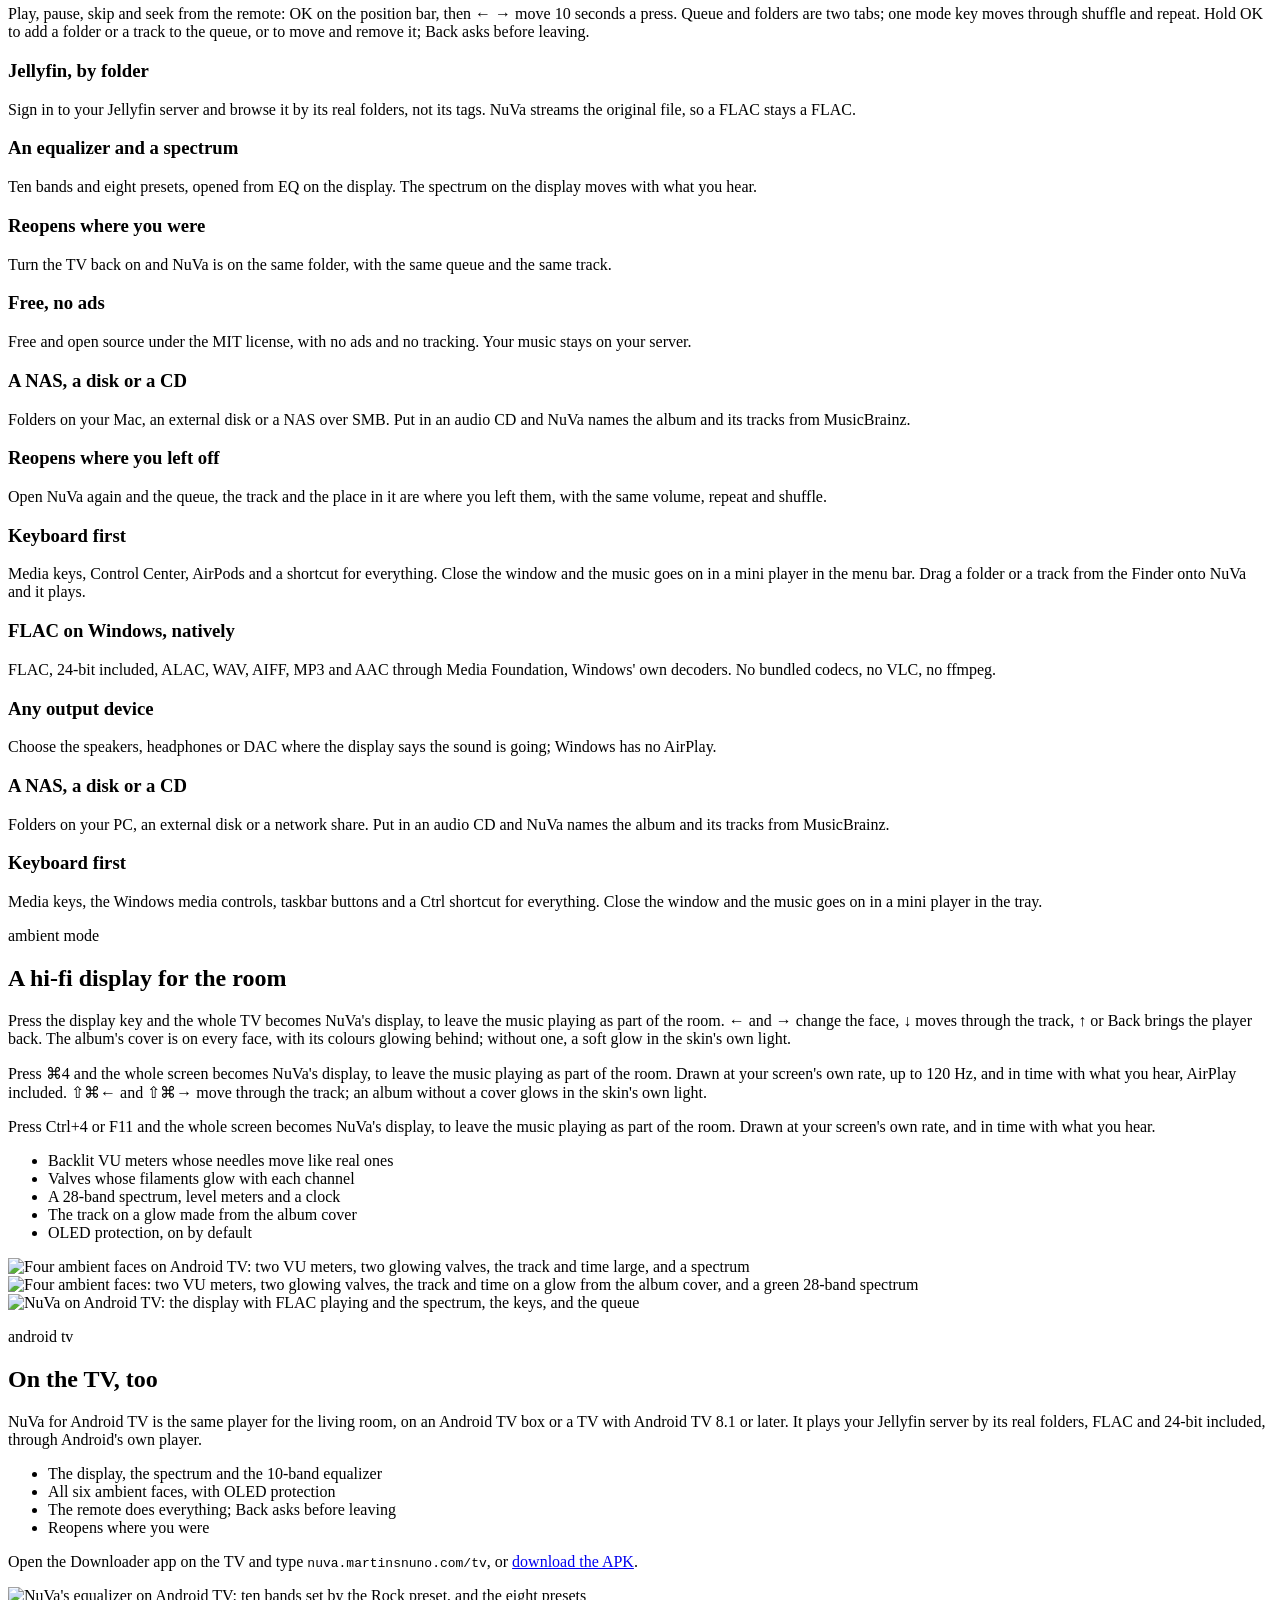
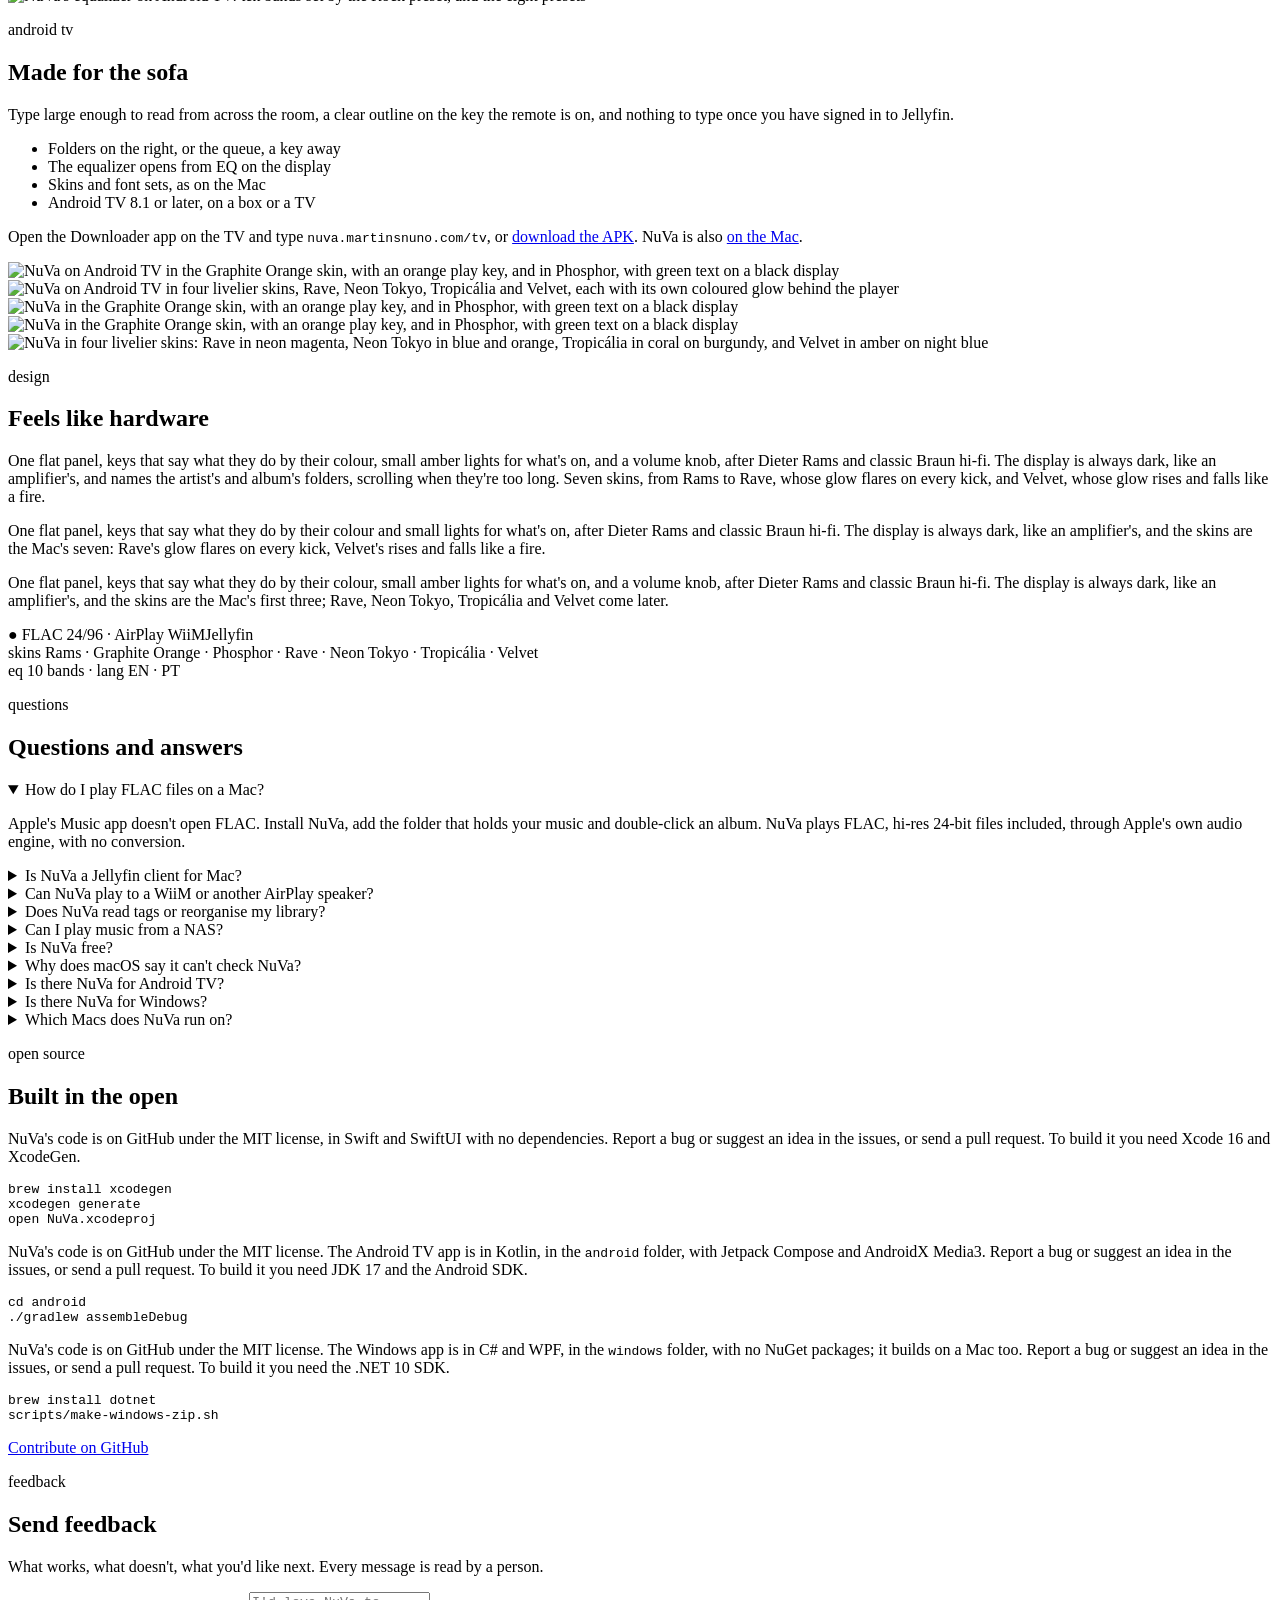
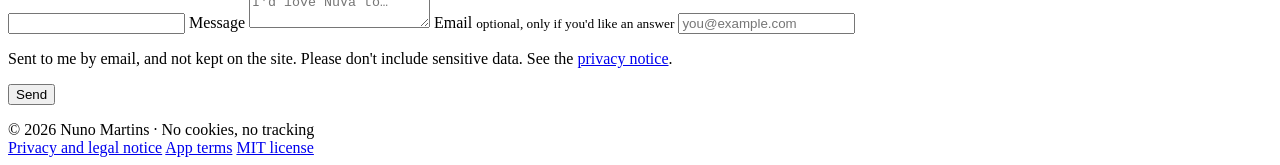
==== commit 3add40e0: "Matrix, README, site and changelog: recent folders first on every platform; 1.20 in the changelog Co" ====
--- a/site/index.html
+++ b/site/index.html
@@ -174,17 +174,13 @@
       <h2>Made for music kept in folders</h2>
       <p class="muted intro">You spent years naming your folders and files just right. Most players throw that away and rebuild your library from tags, so remixes, covers and live sets end up scattered across albums you've never heard of. NuVa doesn't.</p>
       <div class="features">
-        <div data-for="mac">
+        <div data-for="mac windows">
           <h3>Your folders, untouched</h3>
           <p>A folder is an album, a file is a track. No import, no tag scanning, no library rebuilt behind your back. Natural sort order, so track 2 comes before track 10, or the newest music first, for last night's downloads.</p>
         </div>
-        <div data-for="windows">
-          <h3>Your folders, untouched</h3>
-          <p>A folder is an album, a file is a track. No import, no tag scanning, no library rebuilt behind your back. Natural sort order, so track 2 comes before track 10.</p>
-        </div>
         <div data-for="tv">
           <h3>Your server's folders, untouched</h3>
-          <p>NuVa browses Jellyfin by the folders on the server's disk, never by its tags. A folder is an album, a file is a track, in natural order: track 2 comes before track 10.</p>
+          <p>NuVa browses Jellyfin by the folders on the server's disk, never by its tags. A folder is an album, a file is a track, in natural order: track 2 comes before track 10, or the newest music first, for last night's downloads.</p>
         </div>
         <div data-for="mac">
           <h3>FLAC on a Mac, natively</h3>
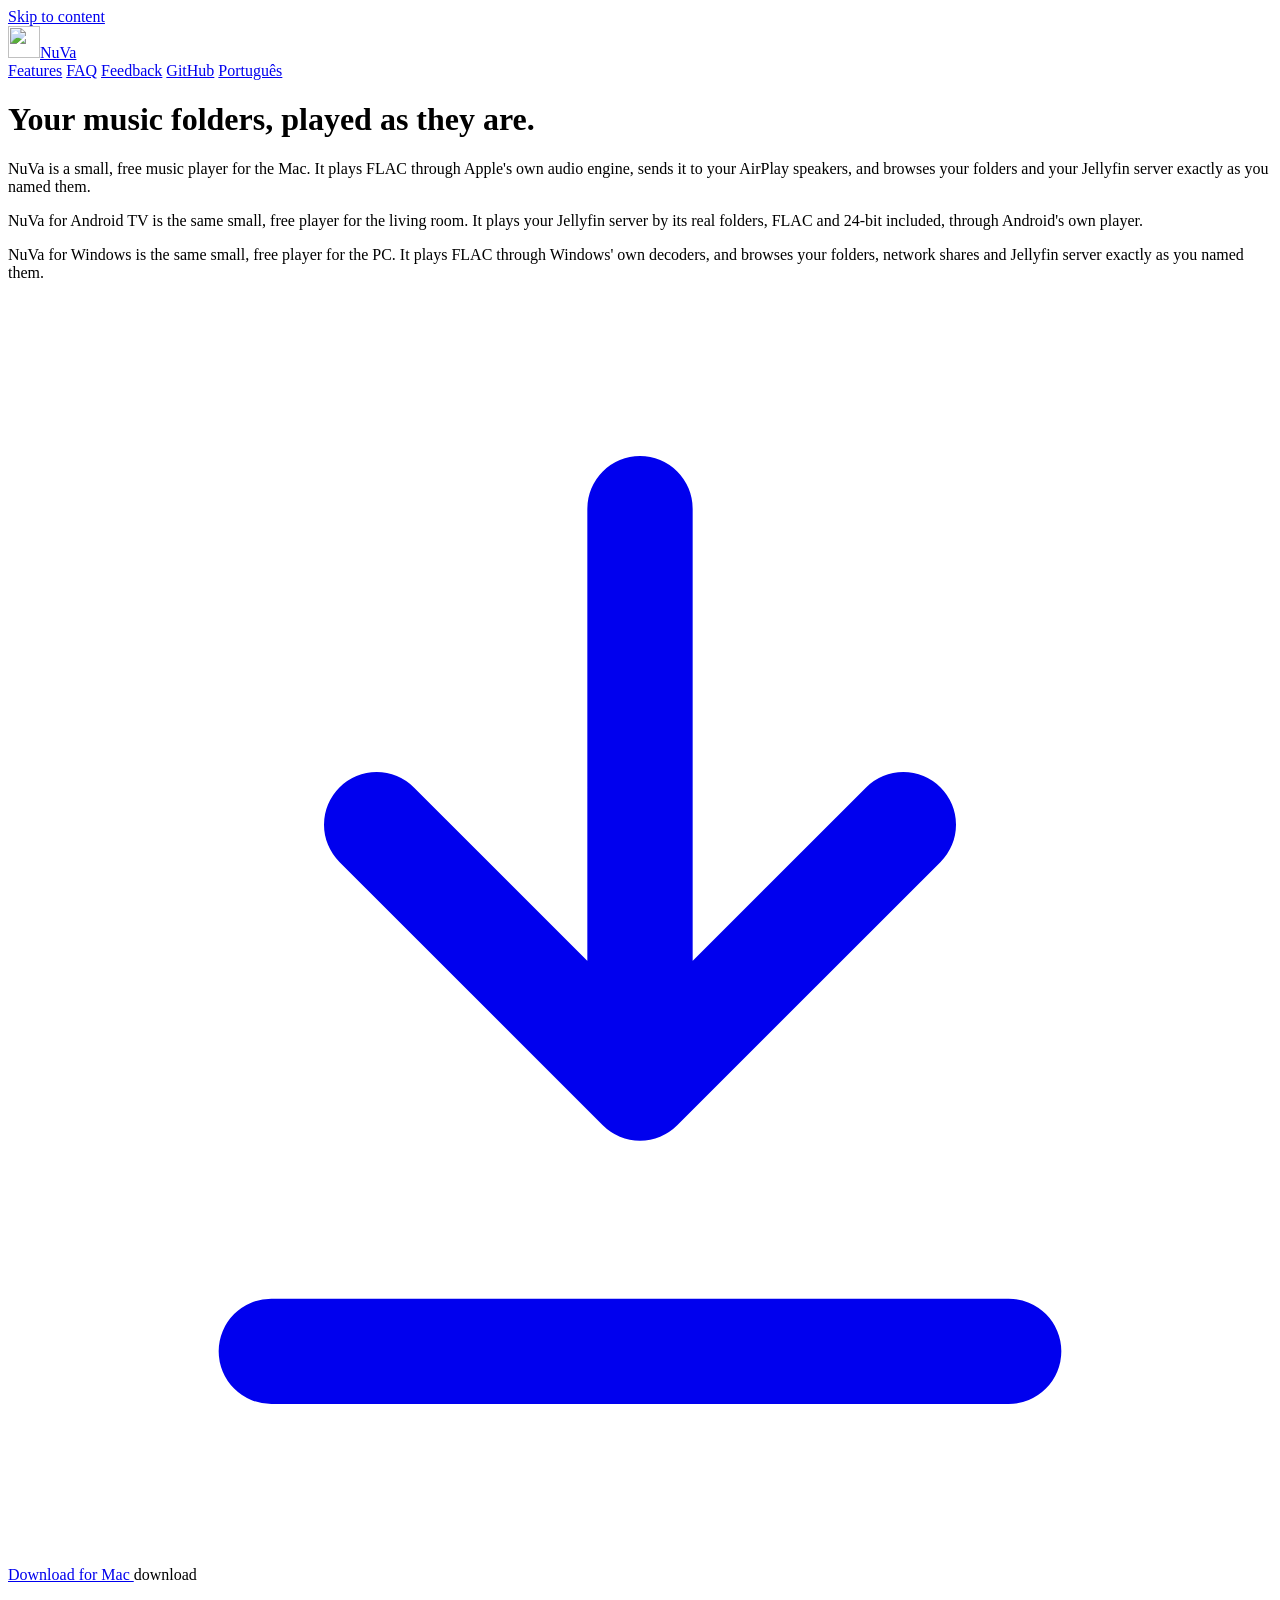
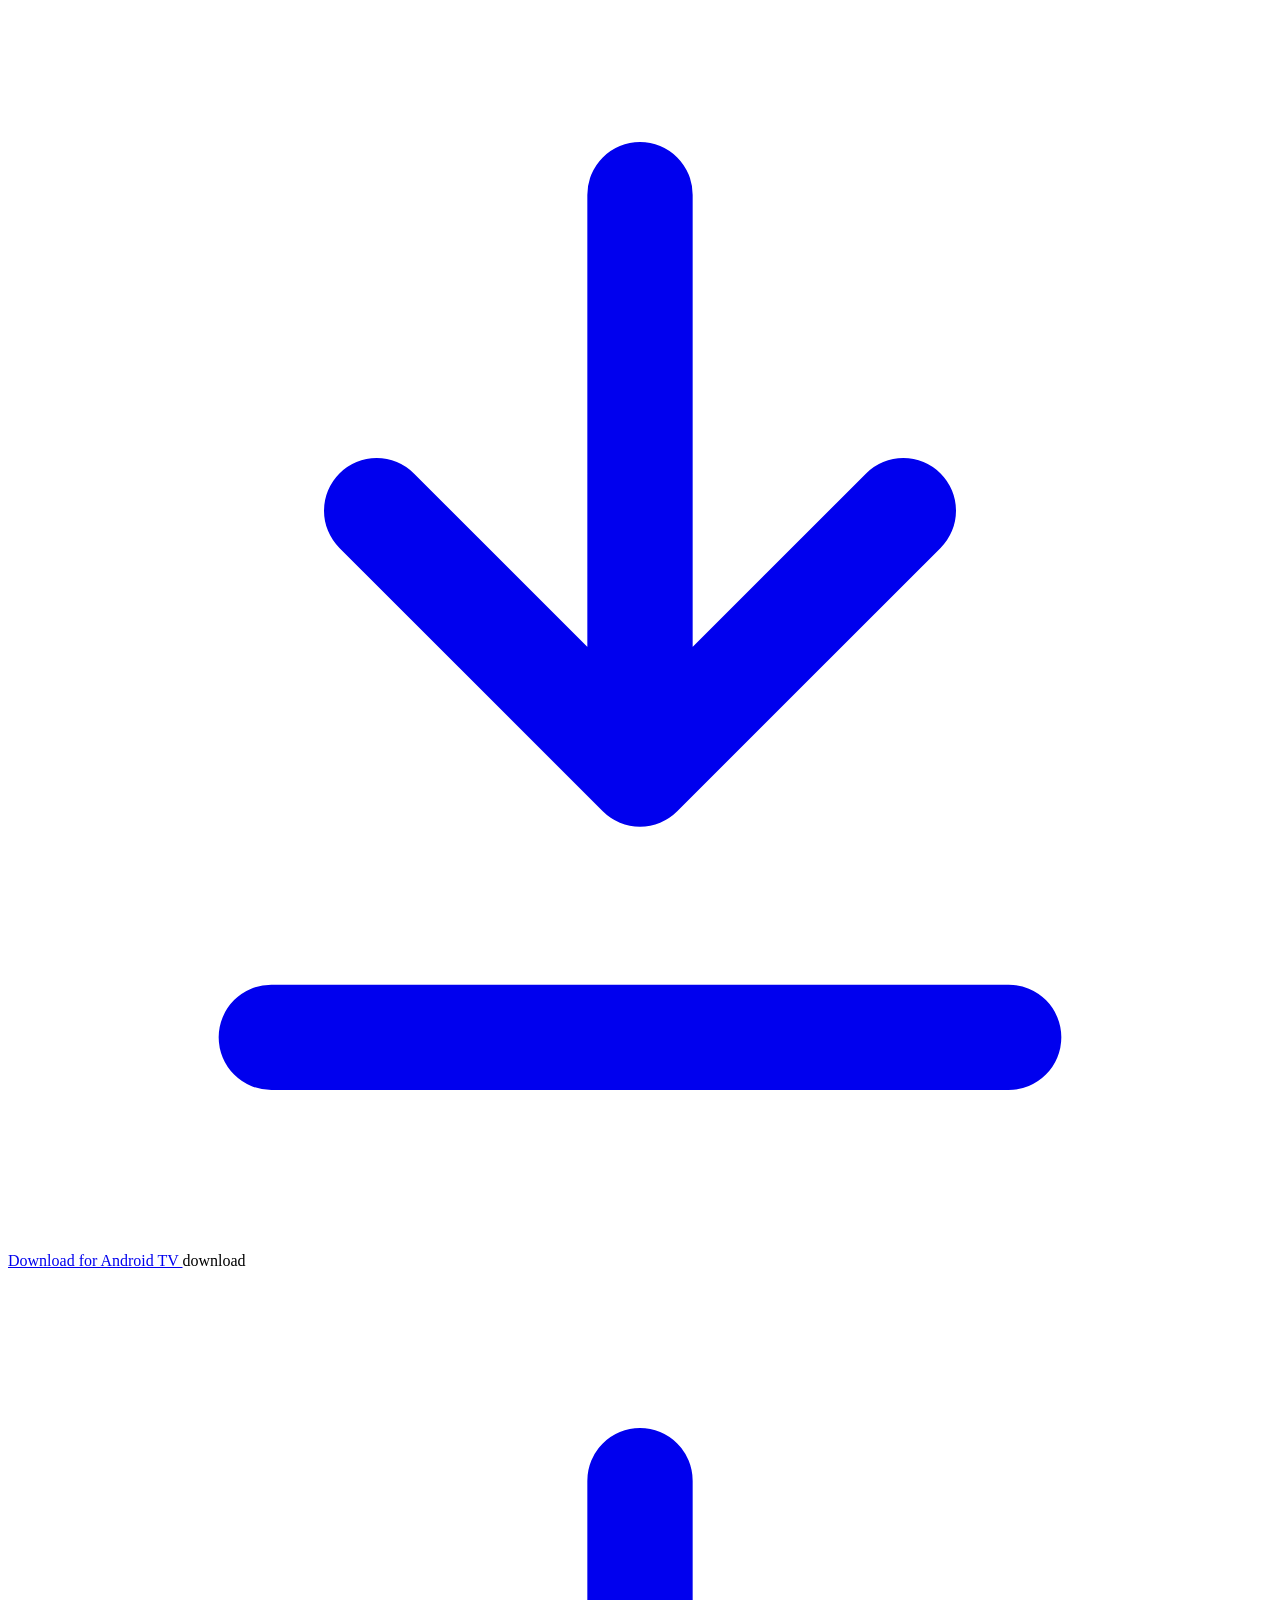
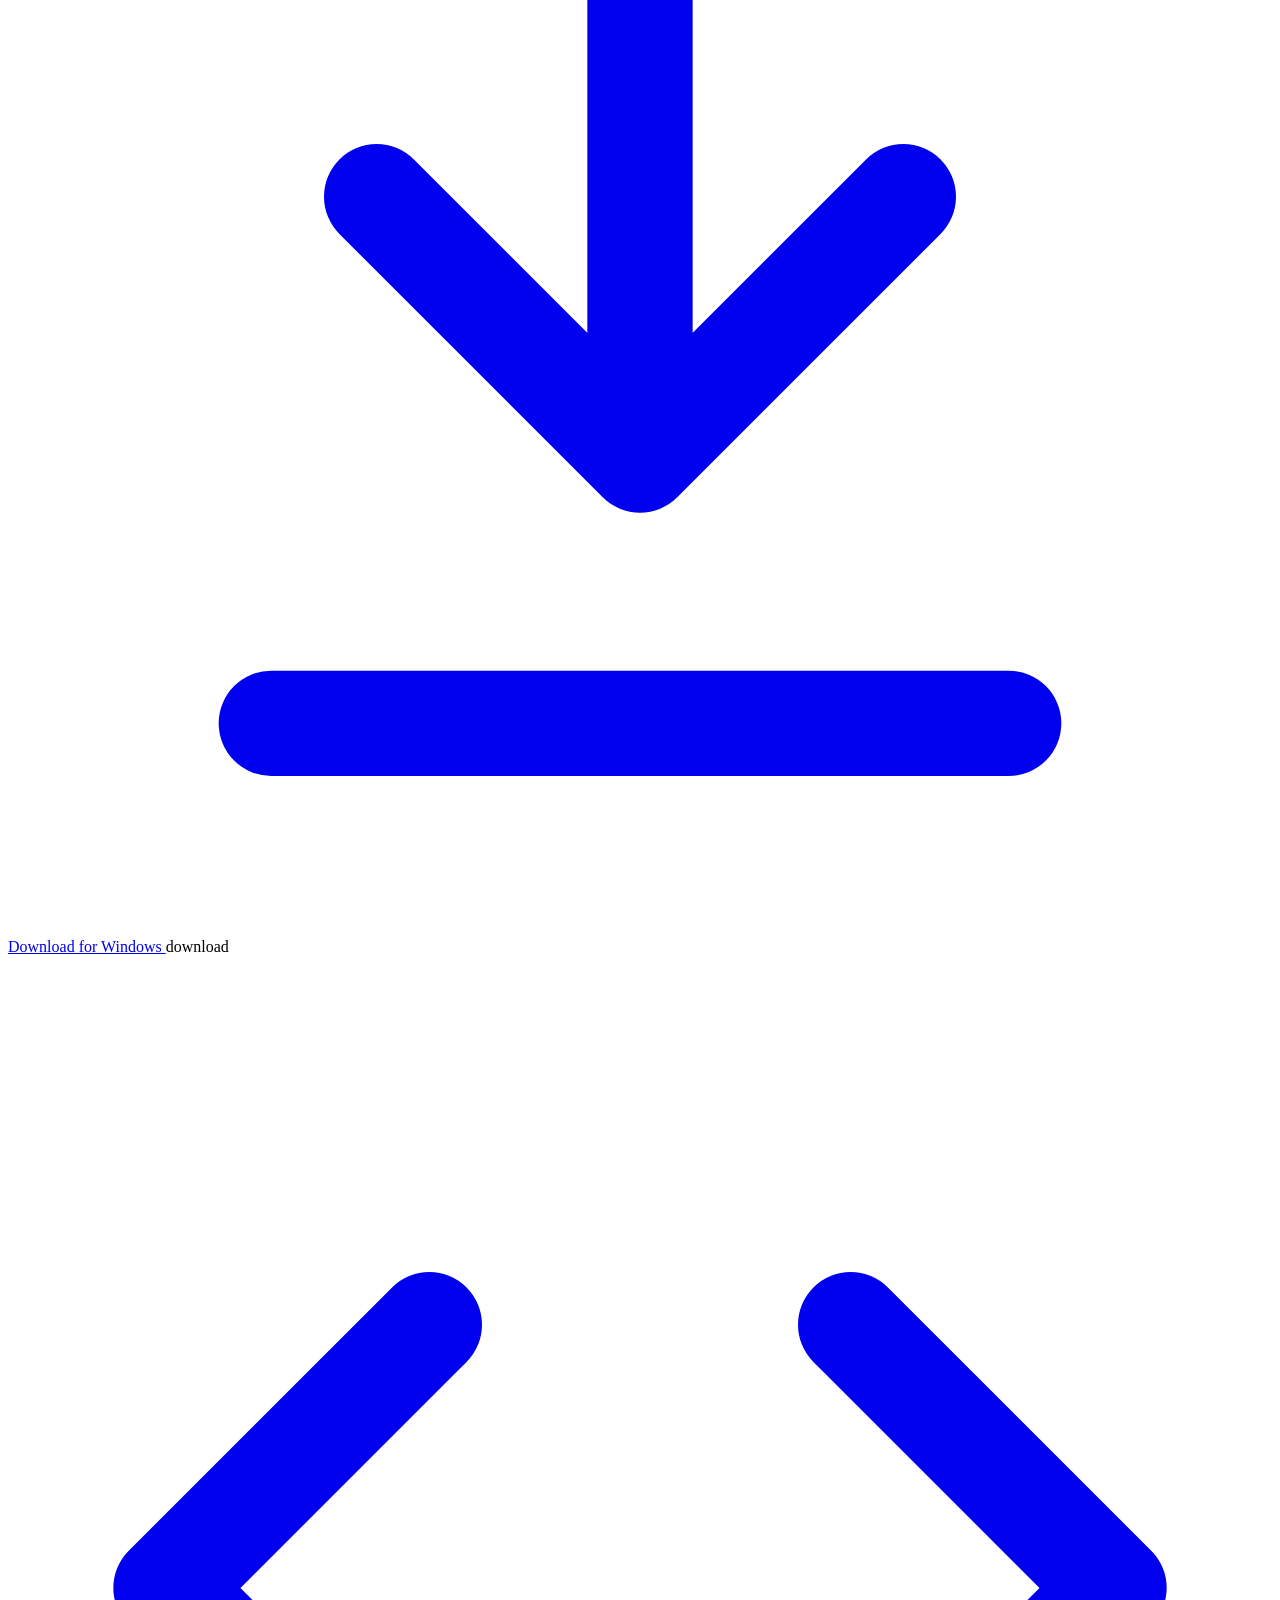
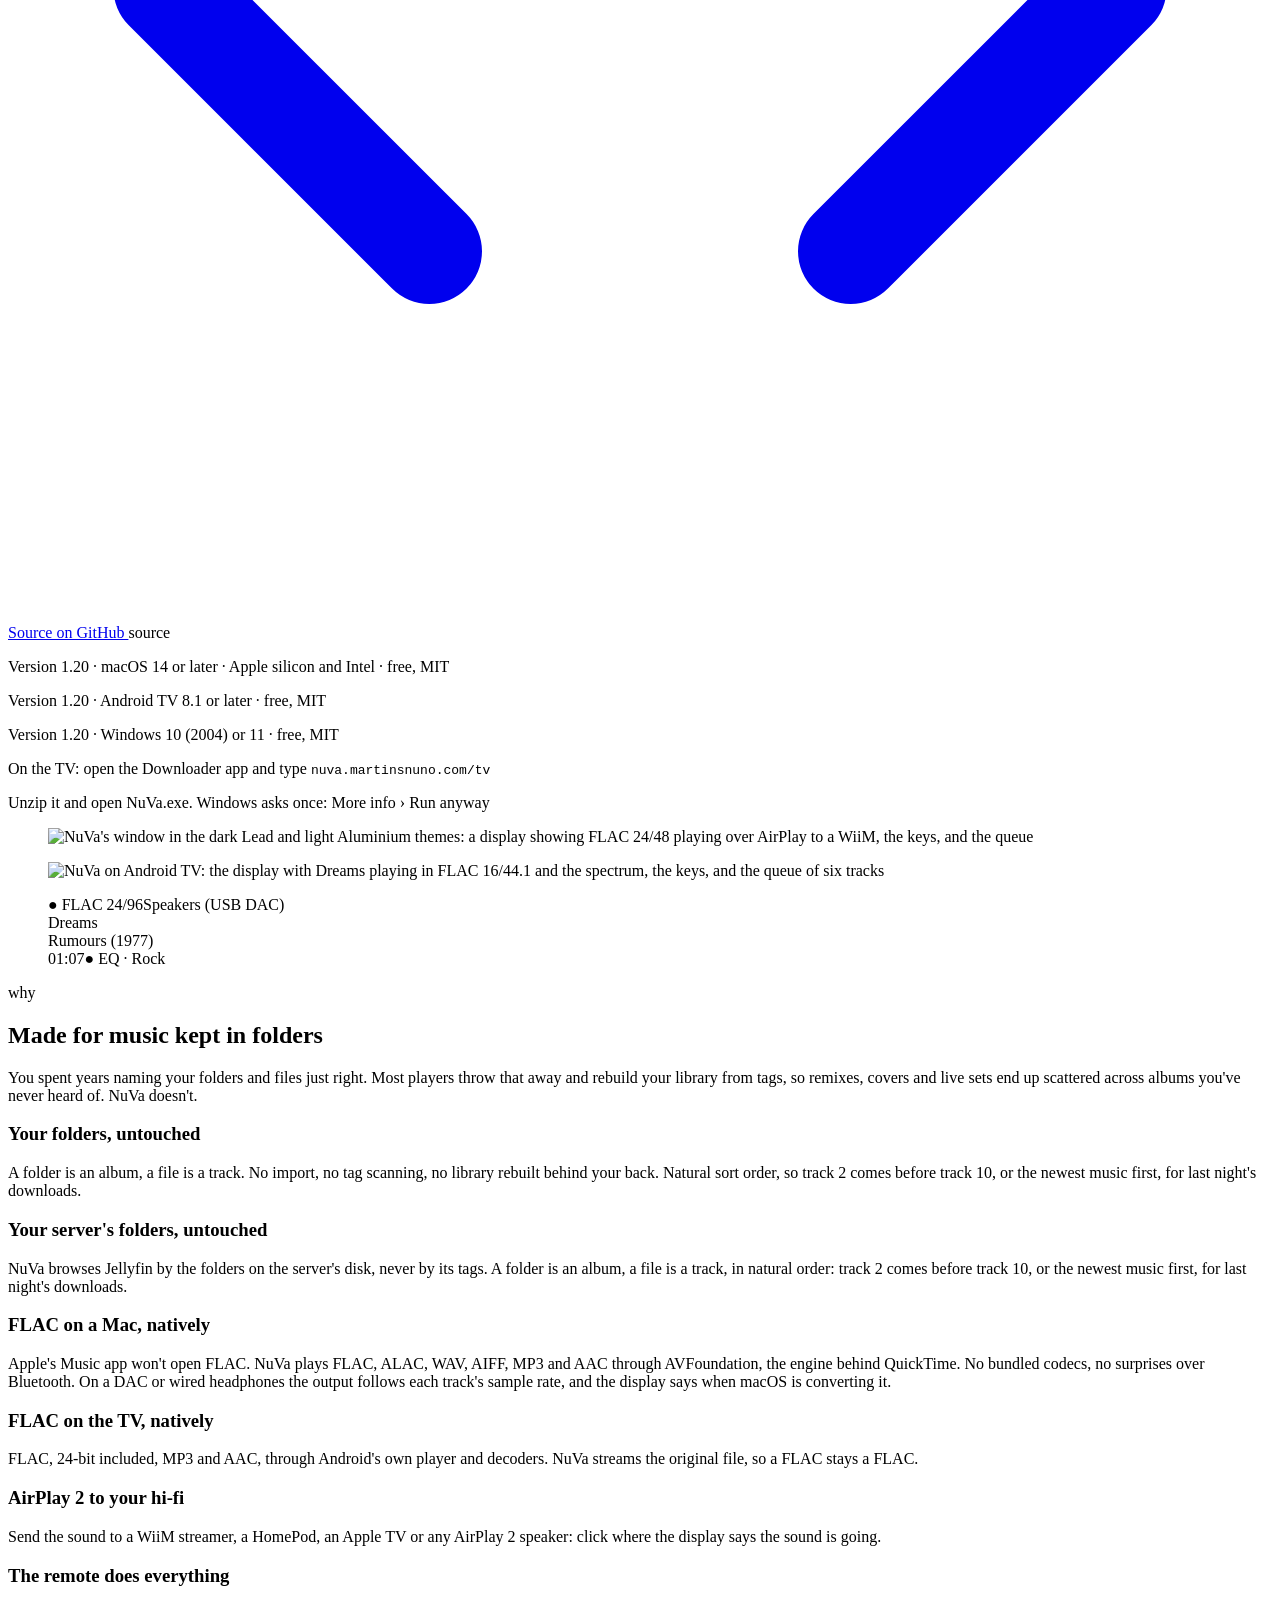
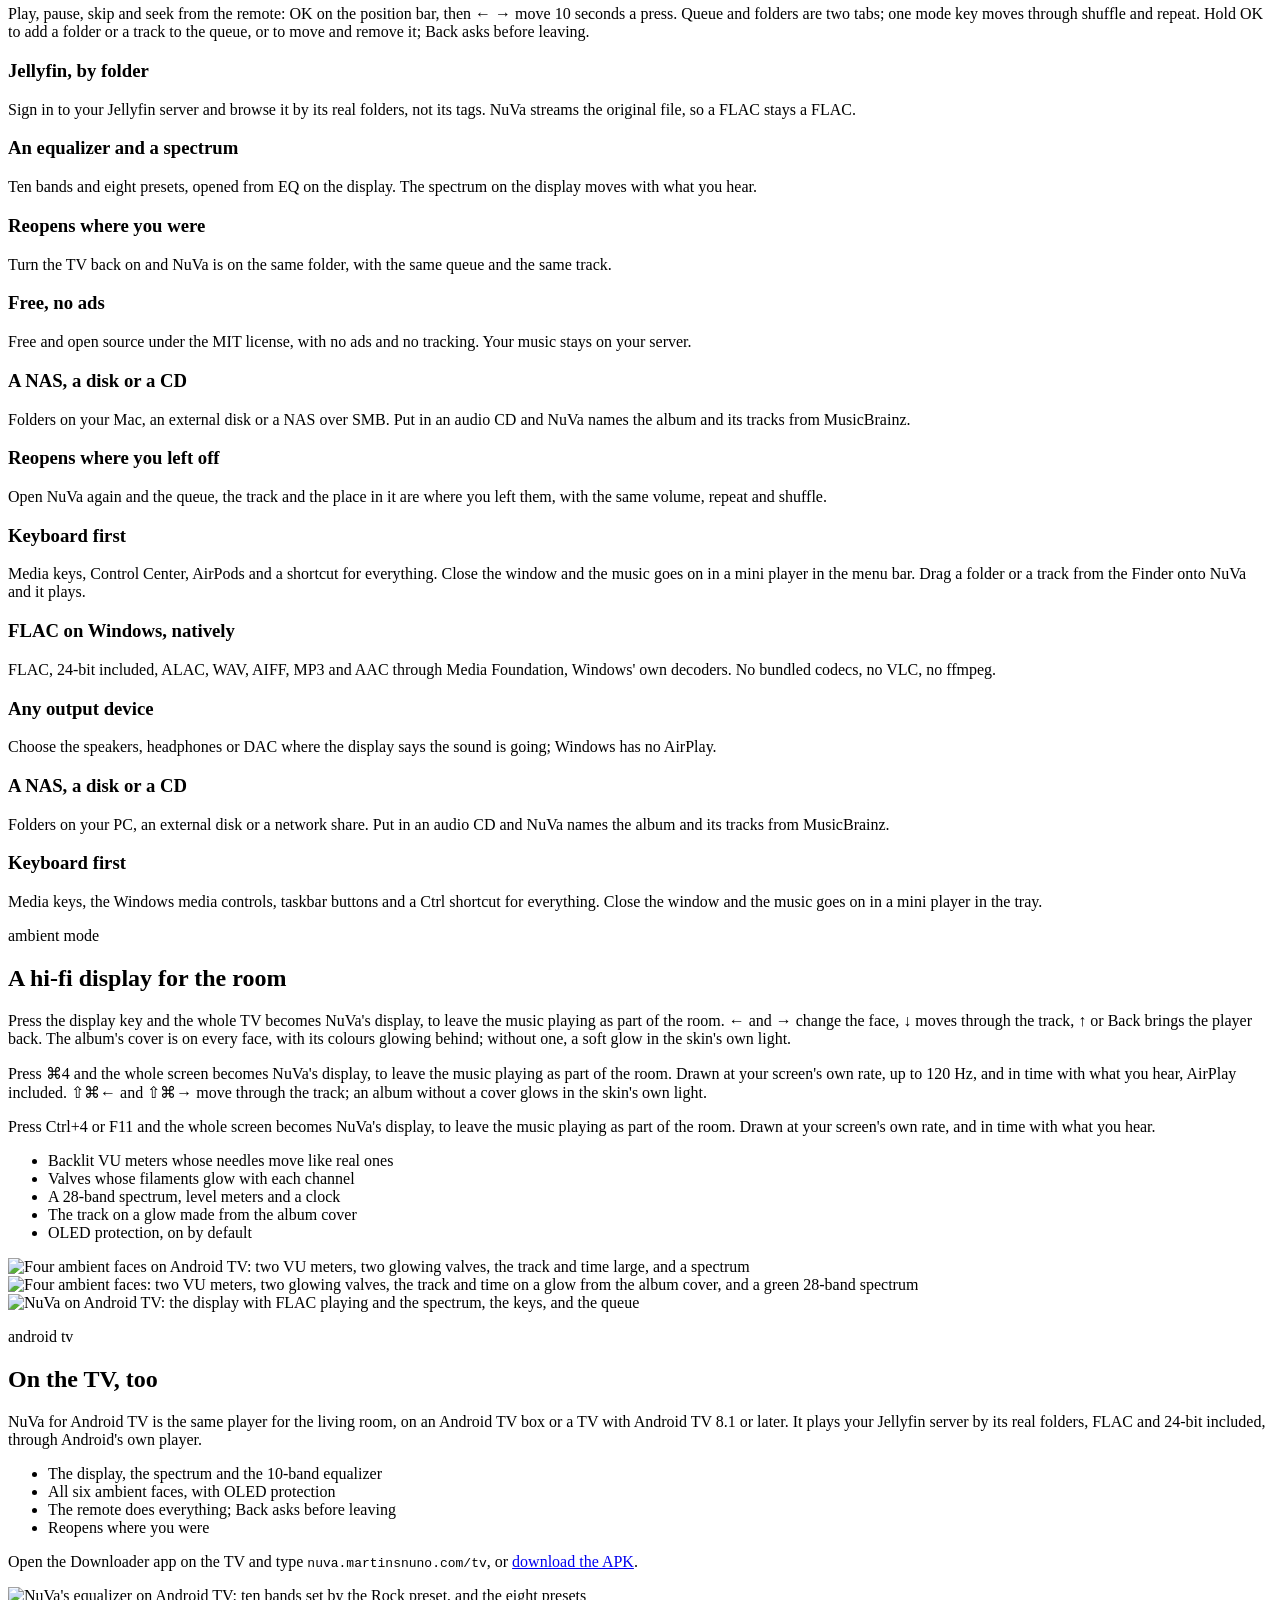
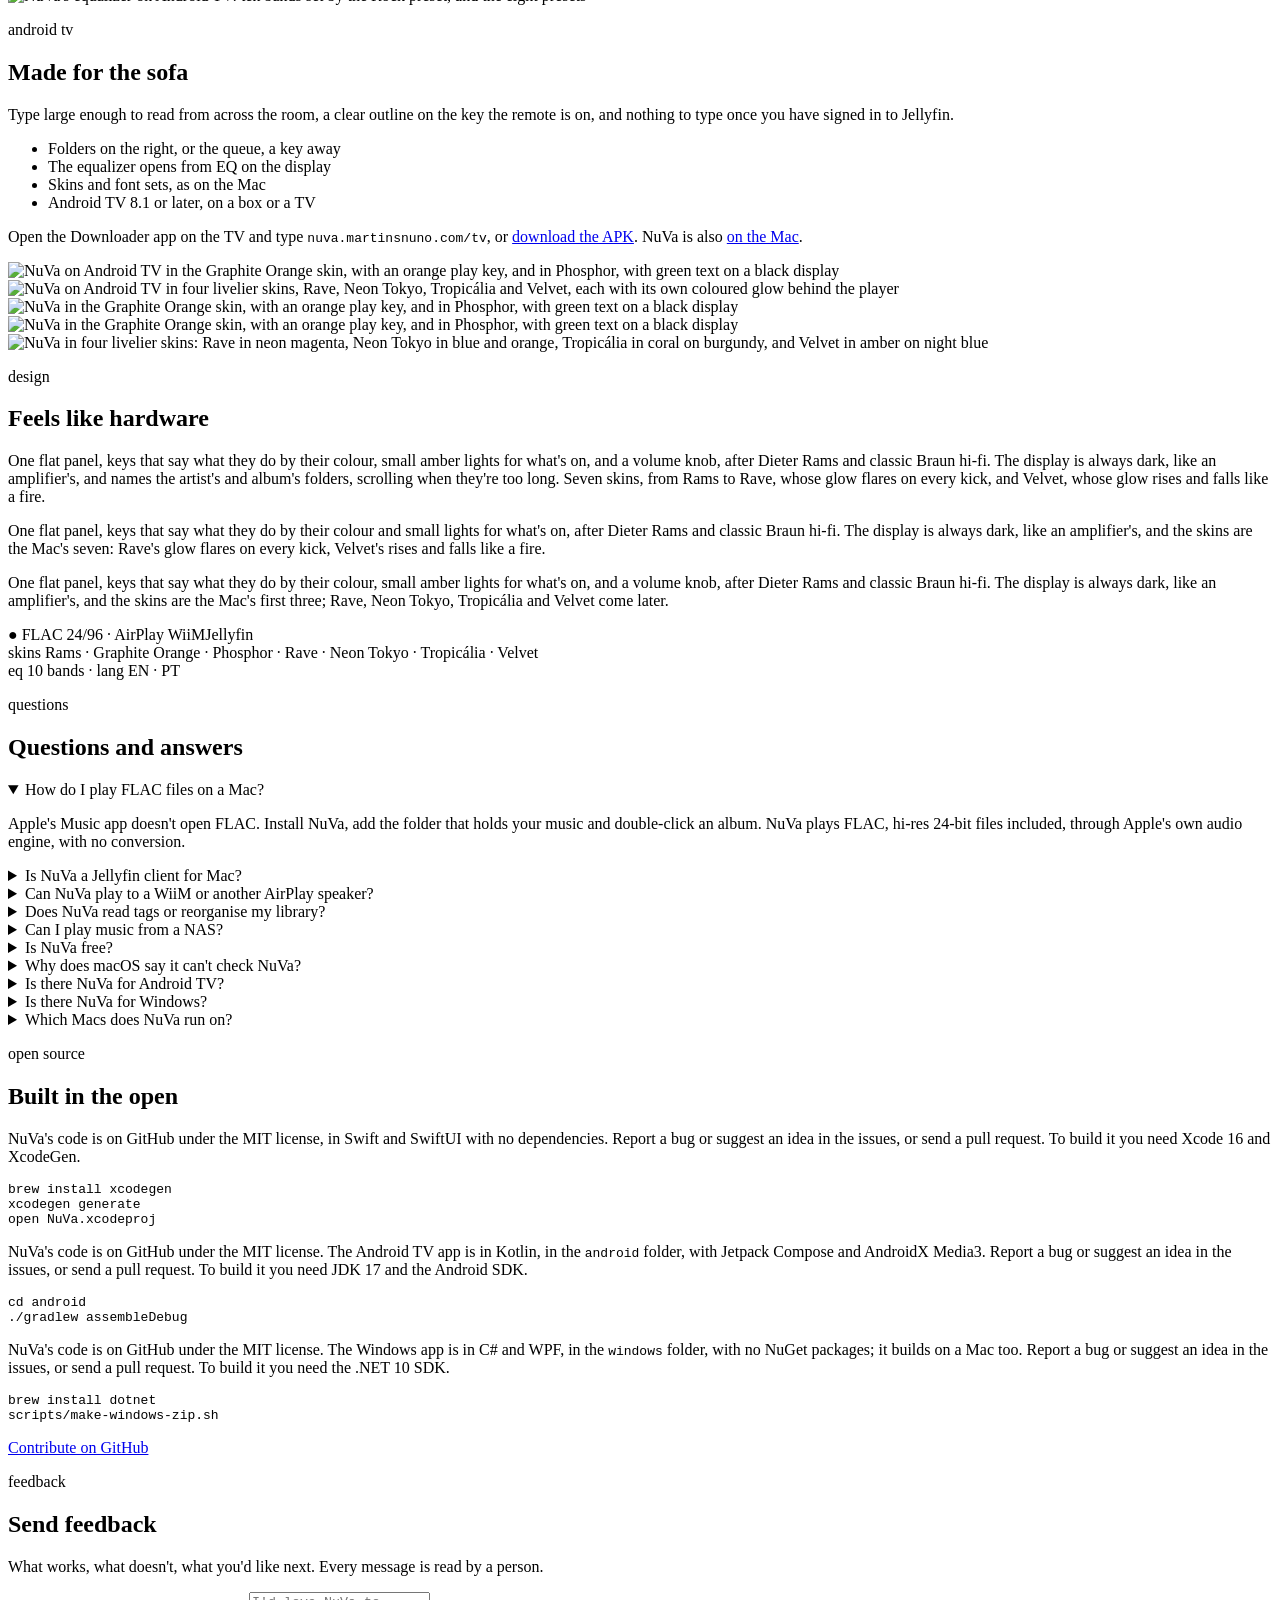
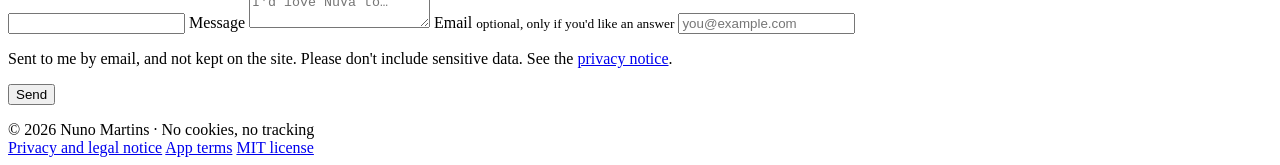
==== commit 6e0c6b93: "Version 1.20" ====
--- a/site/index.html
+++ b/site/index.html
@@ -41,7 +41,7 @@
       "applicationCategory": "MultimediaApplication",
       "applicationSubCategory": "Music player",
       "operatingSystem": "macOS 14 or later (Apple silicon and Intel); Android TV 8.1 or later; Windows 10 (2004) or 11",
-      "softwareVersion": "1.19",
+      "softwareVersion": "1.20",
       "downloadUrl": "https://github.com/martinsmdnuno/nuva/releases/latest/download/NuVa.dmg",
       "installUrl": "https://github.com/martinsmdnuno/nuva/releases/latest/download/NuVa.dmg",
       "license": "https://opensource.org/licenses/MIT",
@@ -145,9 +145,9 @@
       </div>
     </div>
     <!-- nuva:meta -->
-    <p class="meta" data-for="mac">Version <span class="version">1.19</span> · macOS 14 or later · Apple silicon and Intel · free, MIT</p>
-    <p class="meta" data-for="tv">Version <span class="version">1.19</span> · Android TV 8.1 or later · free, MIT</p>
-    <p class="meta" data-for="windows">Version <span class="version">1.19</span> · Windows 10 (2004) or 11 · free, MIT</p>
+    <p class="meta" data-for="mac">Version <span class="version">1.20</span> · macOS 14 or later · Apple silicon and Intel · free, MIT</p>
+    <p class="meta" data-for="tv">Version <span class="version">1.20</span> · Android TV 8.1 or later · free, MIT</p>
+    <p class="meta" data-for="windows">Version <span class="version">1.20</span> · Windows 10 (2004) or 11 · free, MIT</p>
     <!-- /nuva:meta -->
     <p class="meta tv-hint" data-for="tv">On the TV: open the Downloader app and type <code>nuva.martinsnuno.com/tv</code></p>
     <p class="meta tv-hint" data-for="windows">Unzip it and open NuVa.exe. Windows asks once: More info › Run anyway</p>
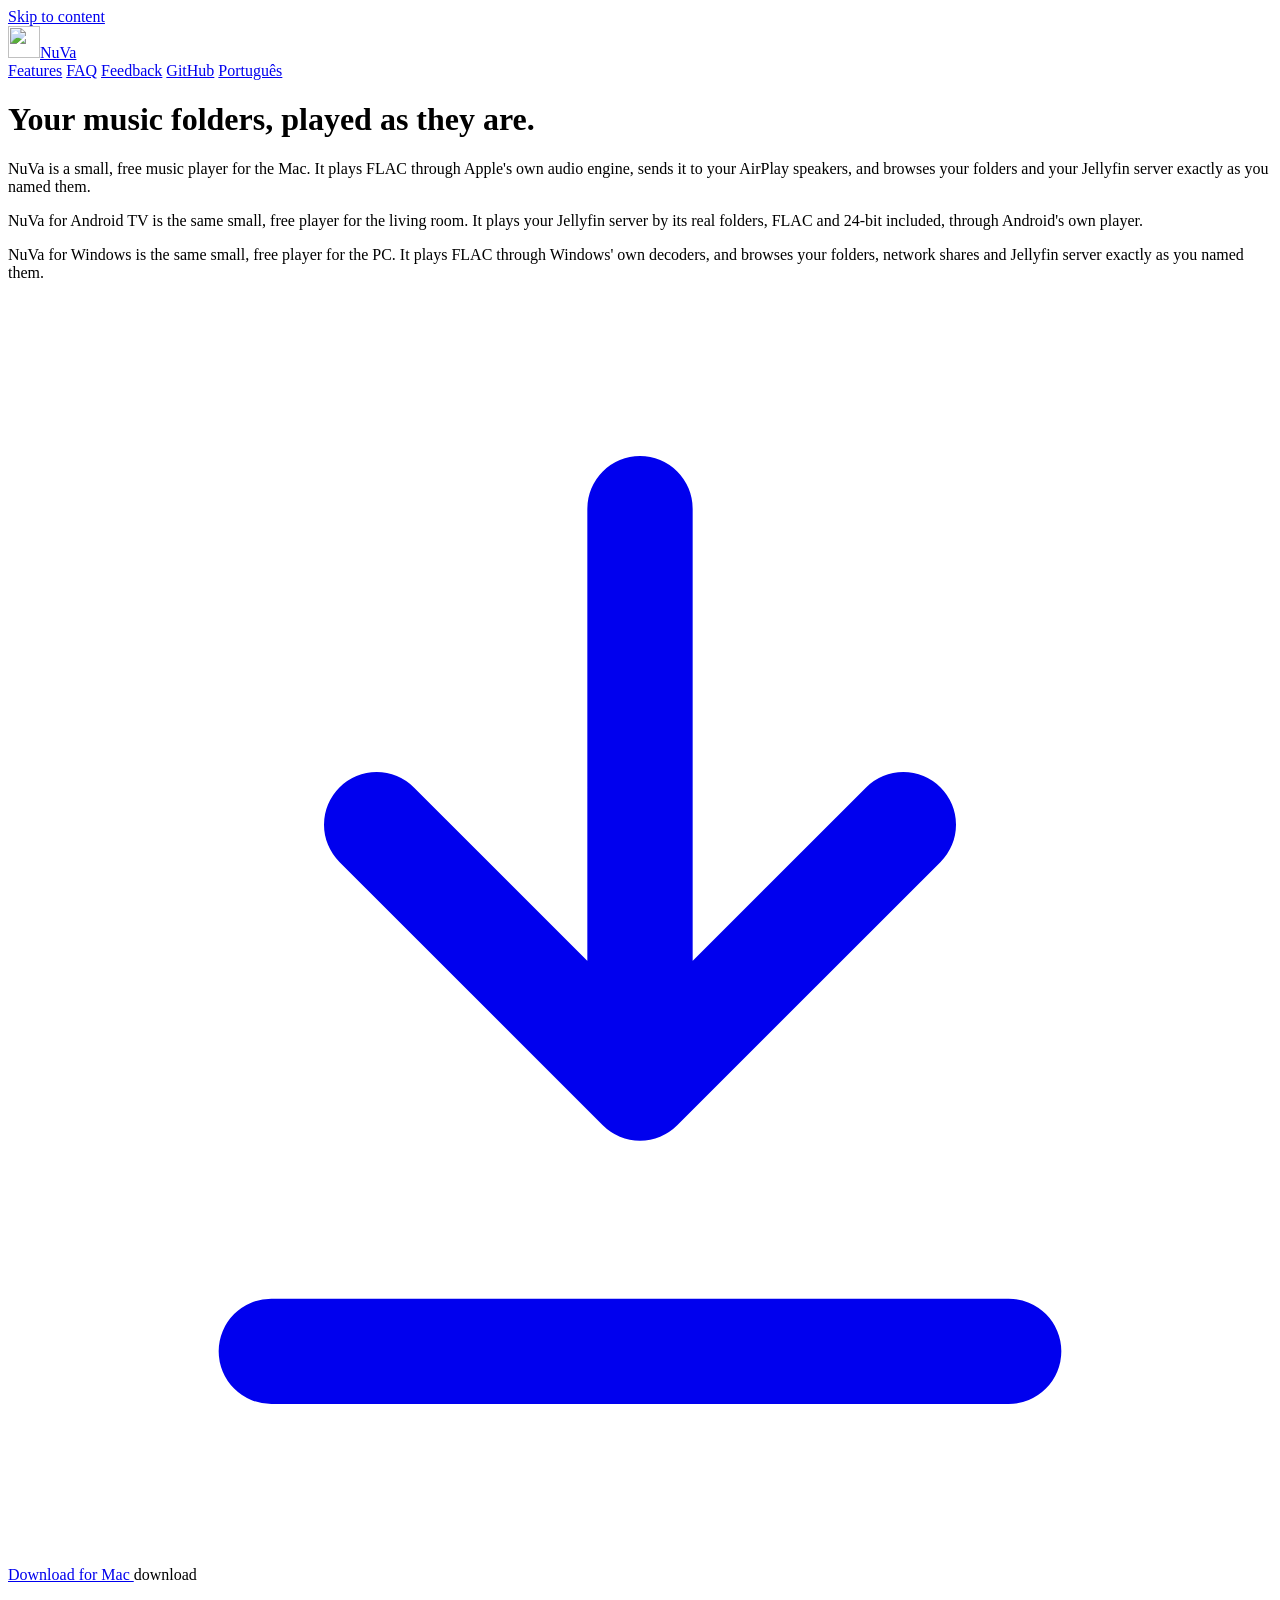
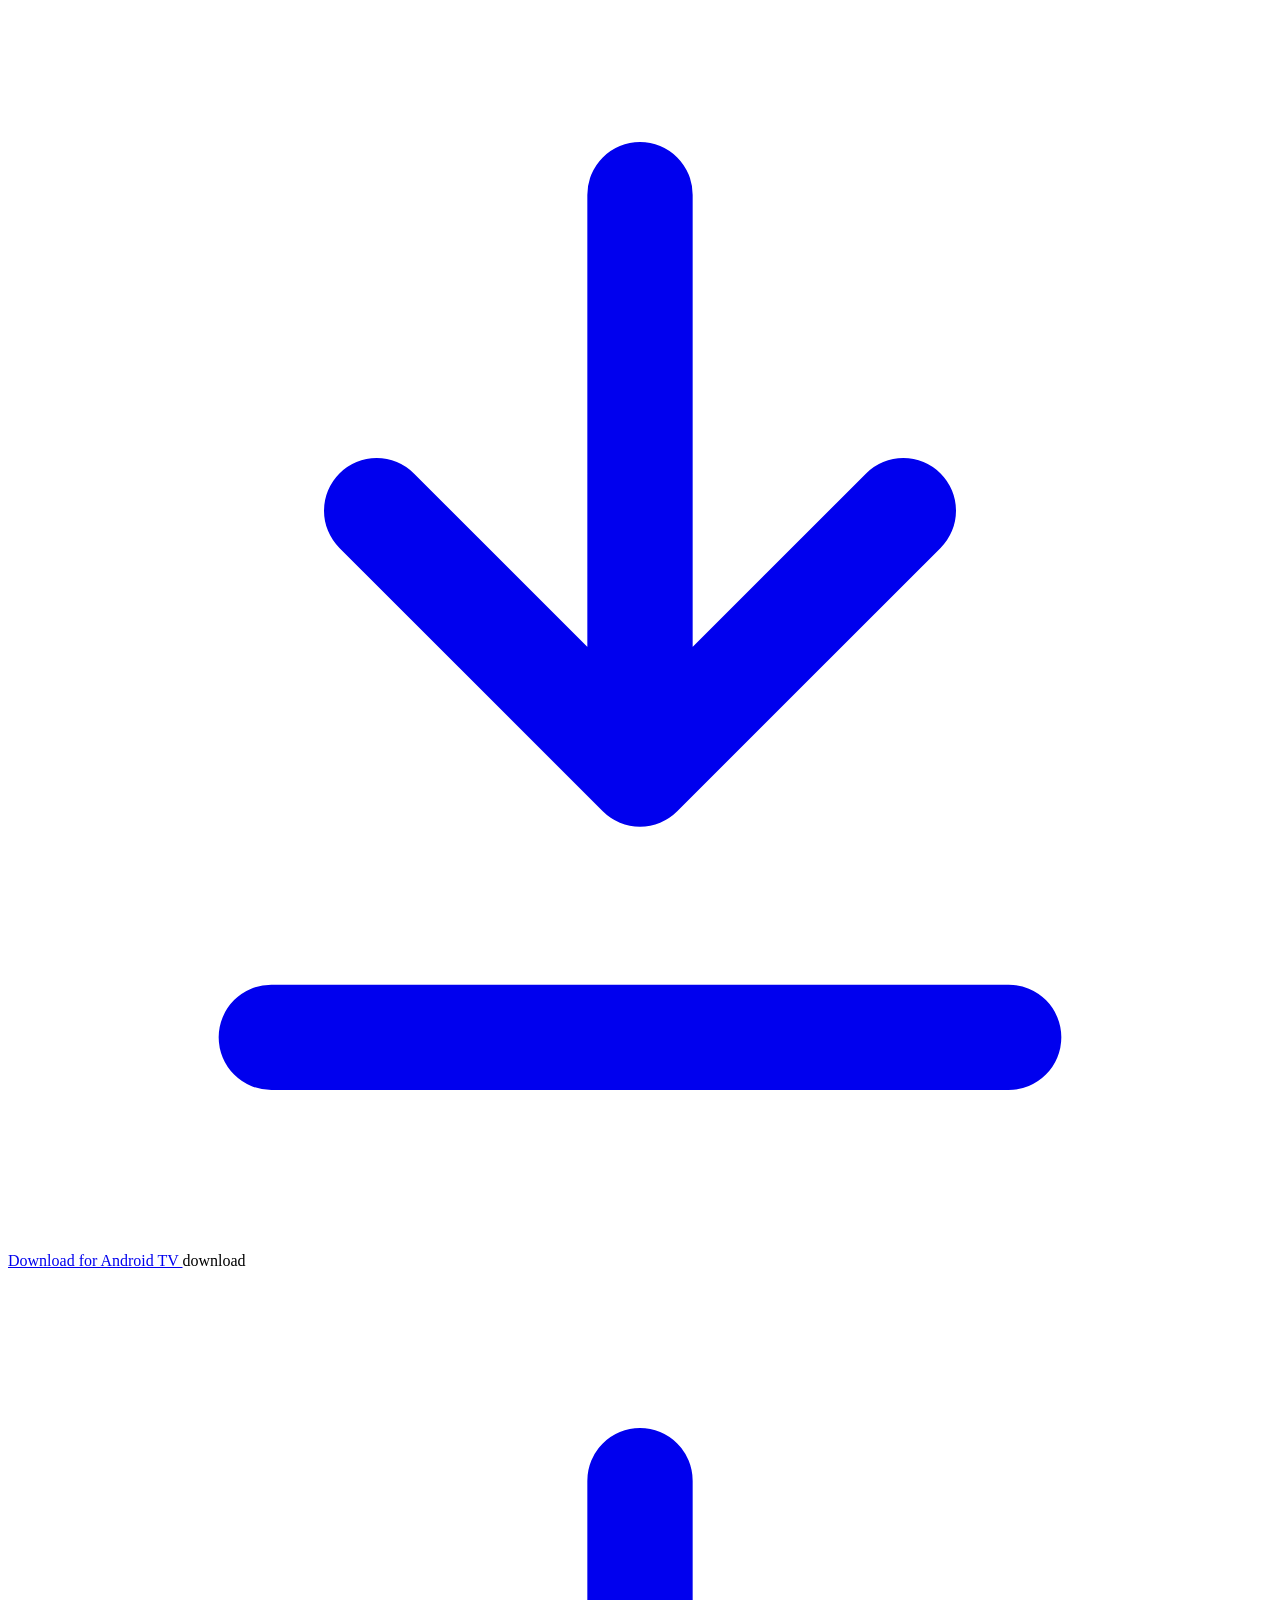
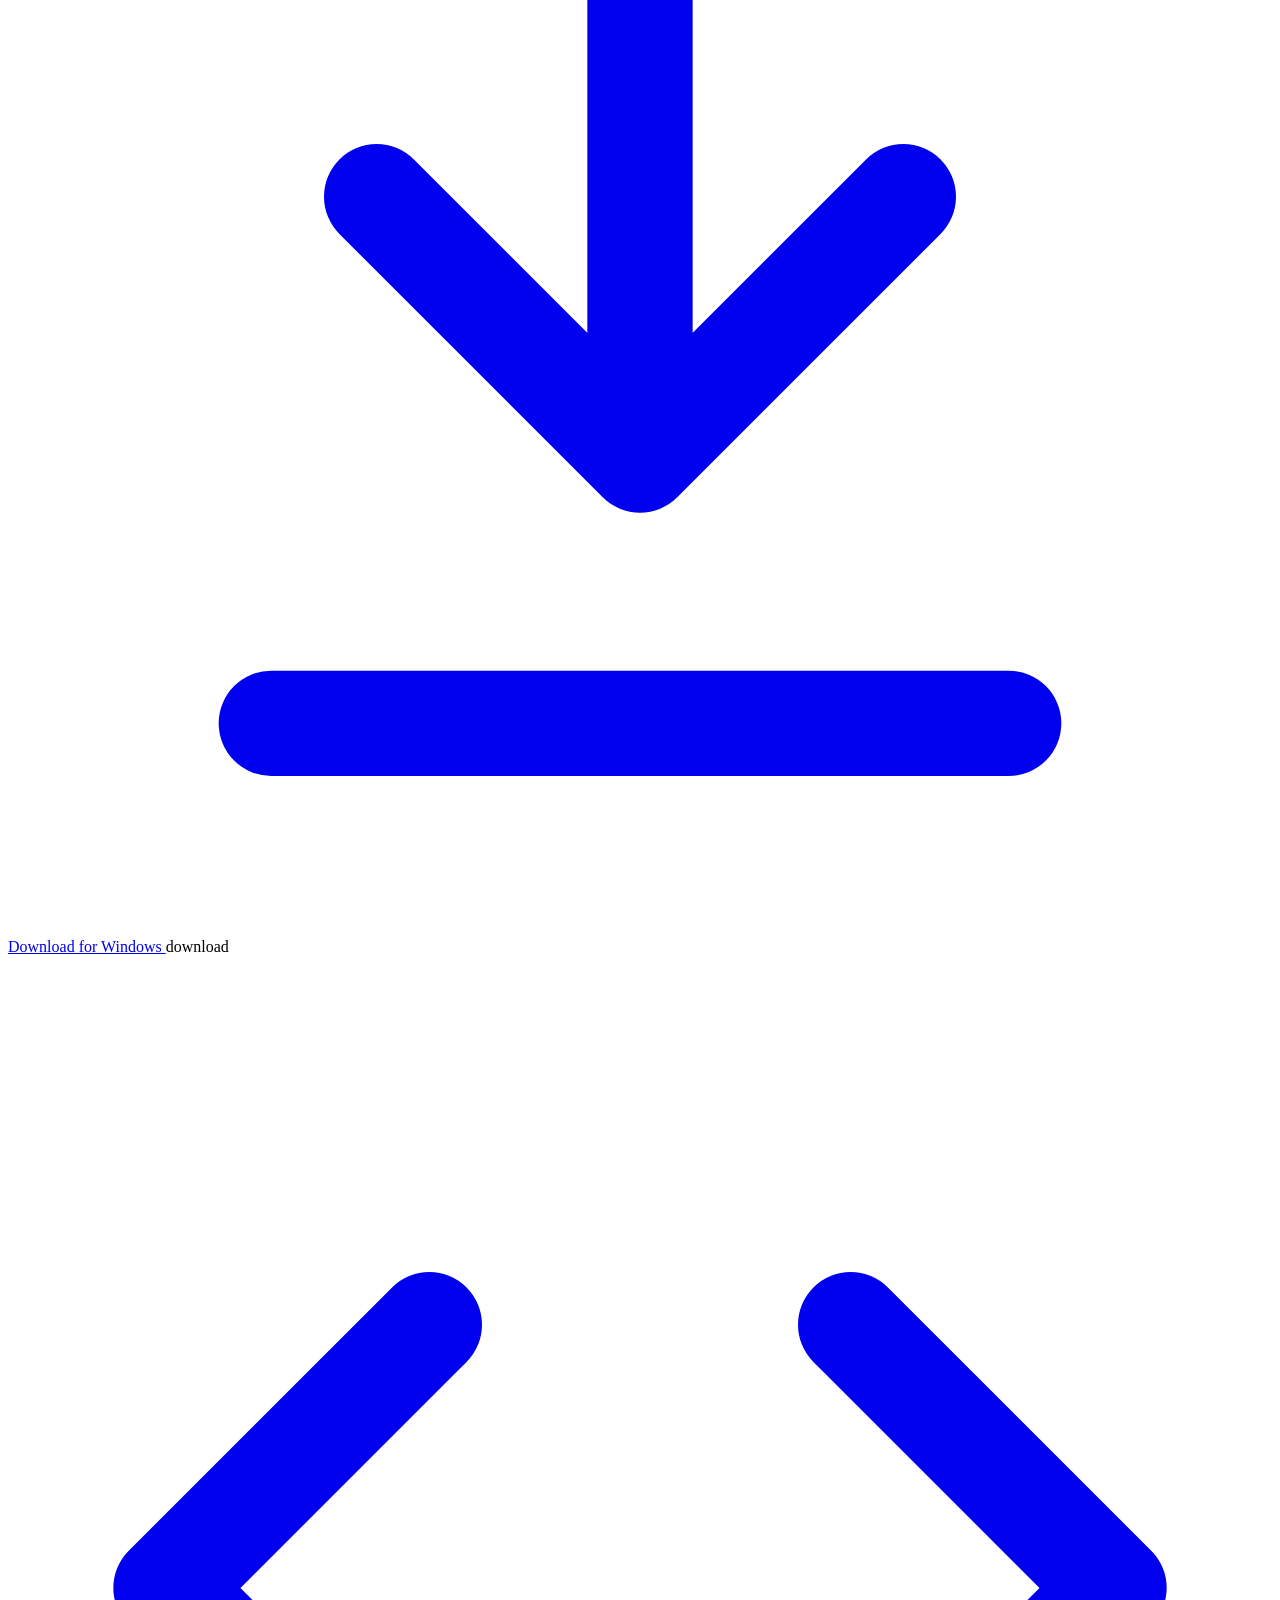
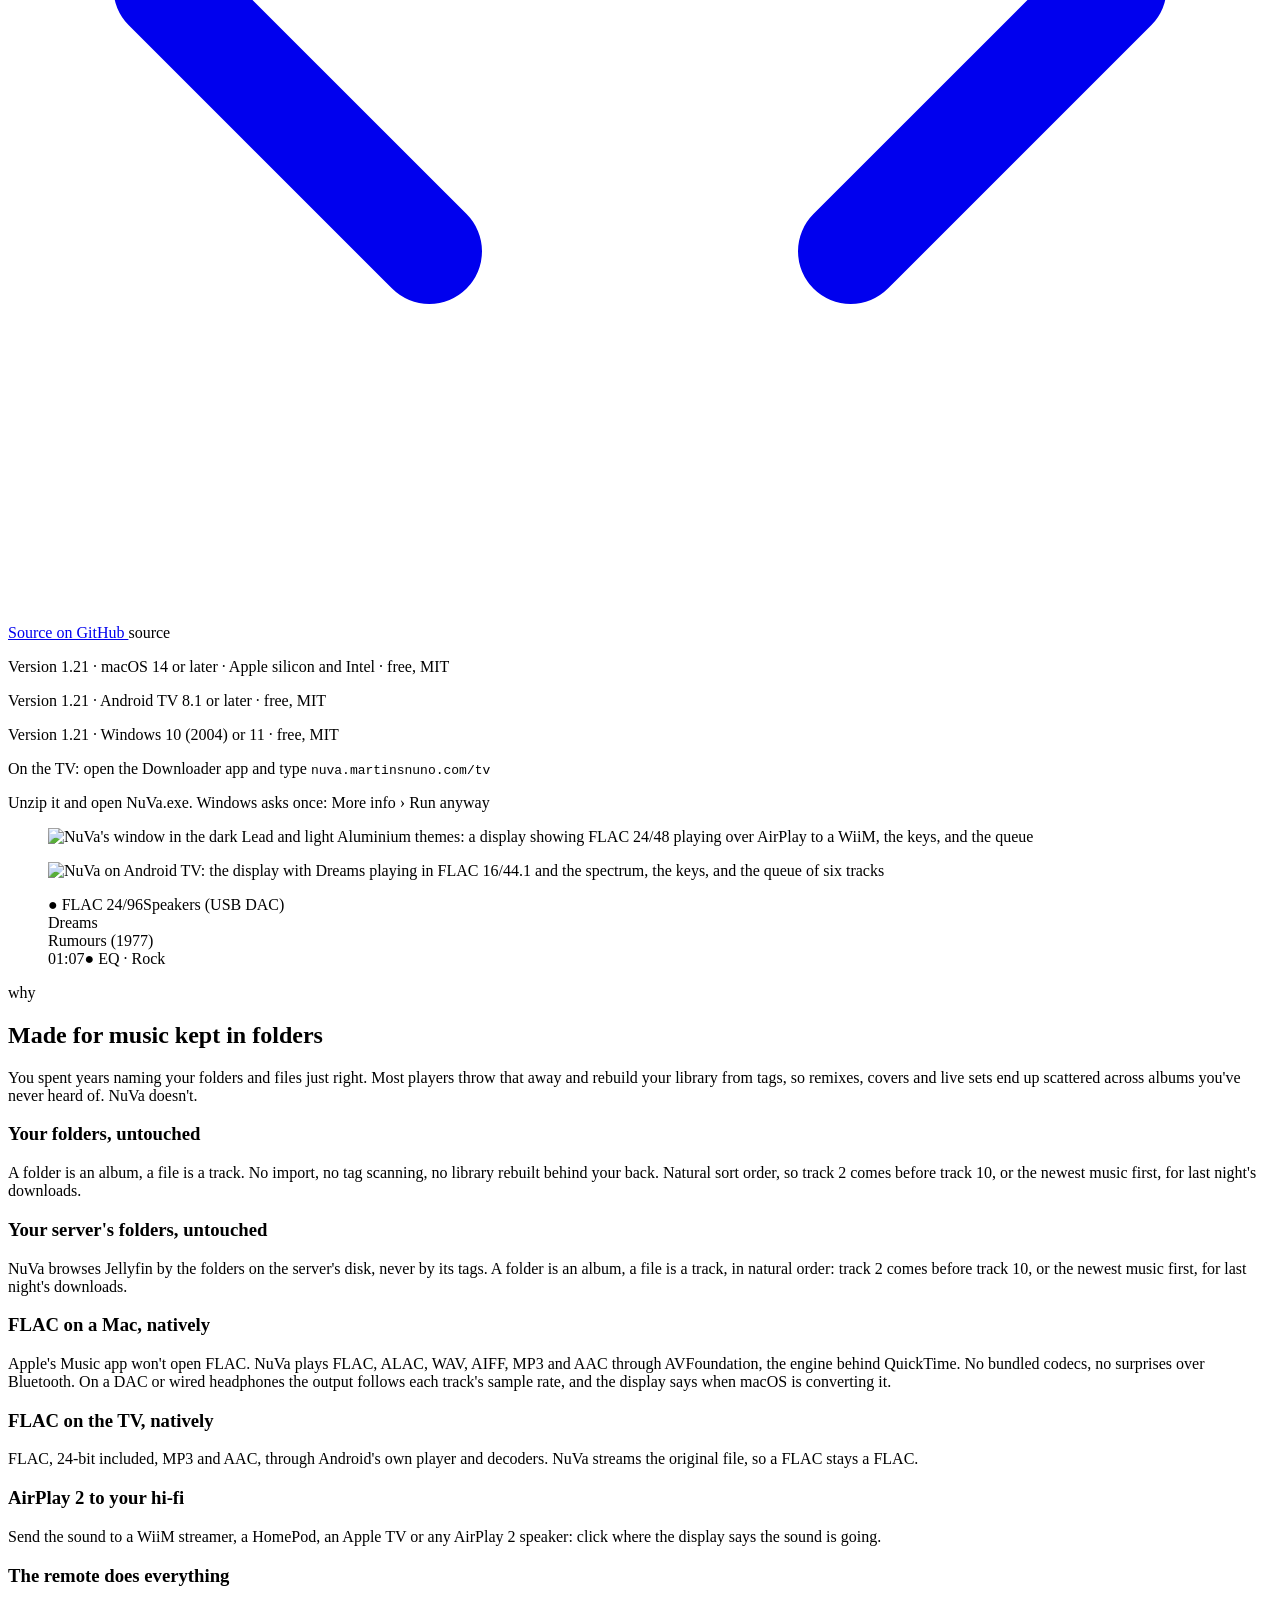
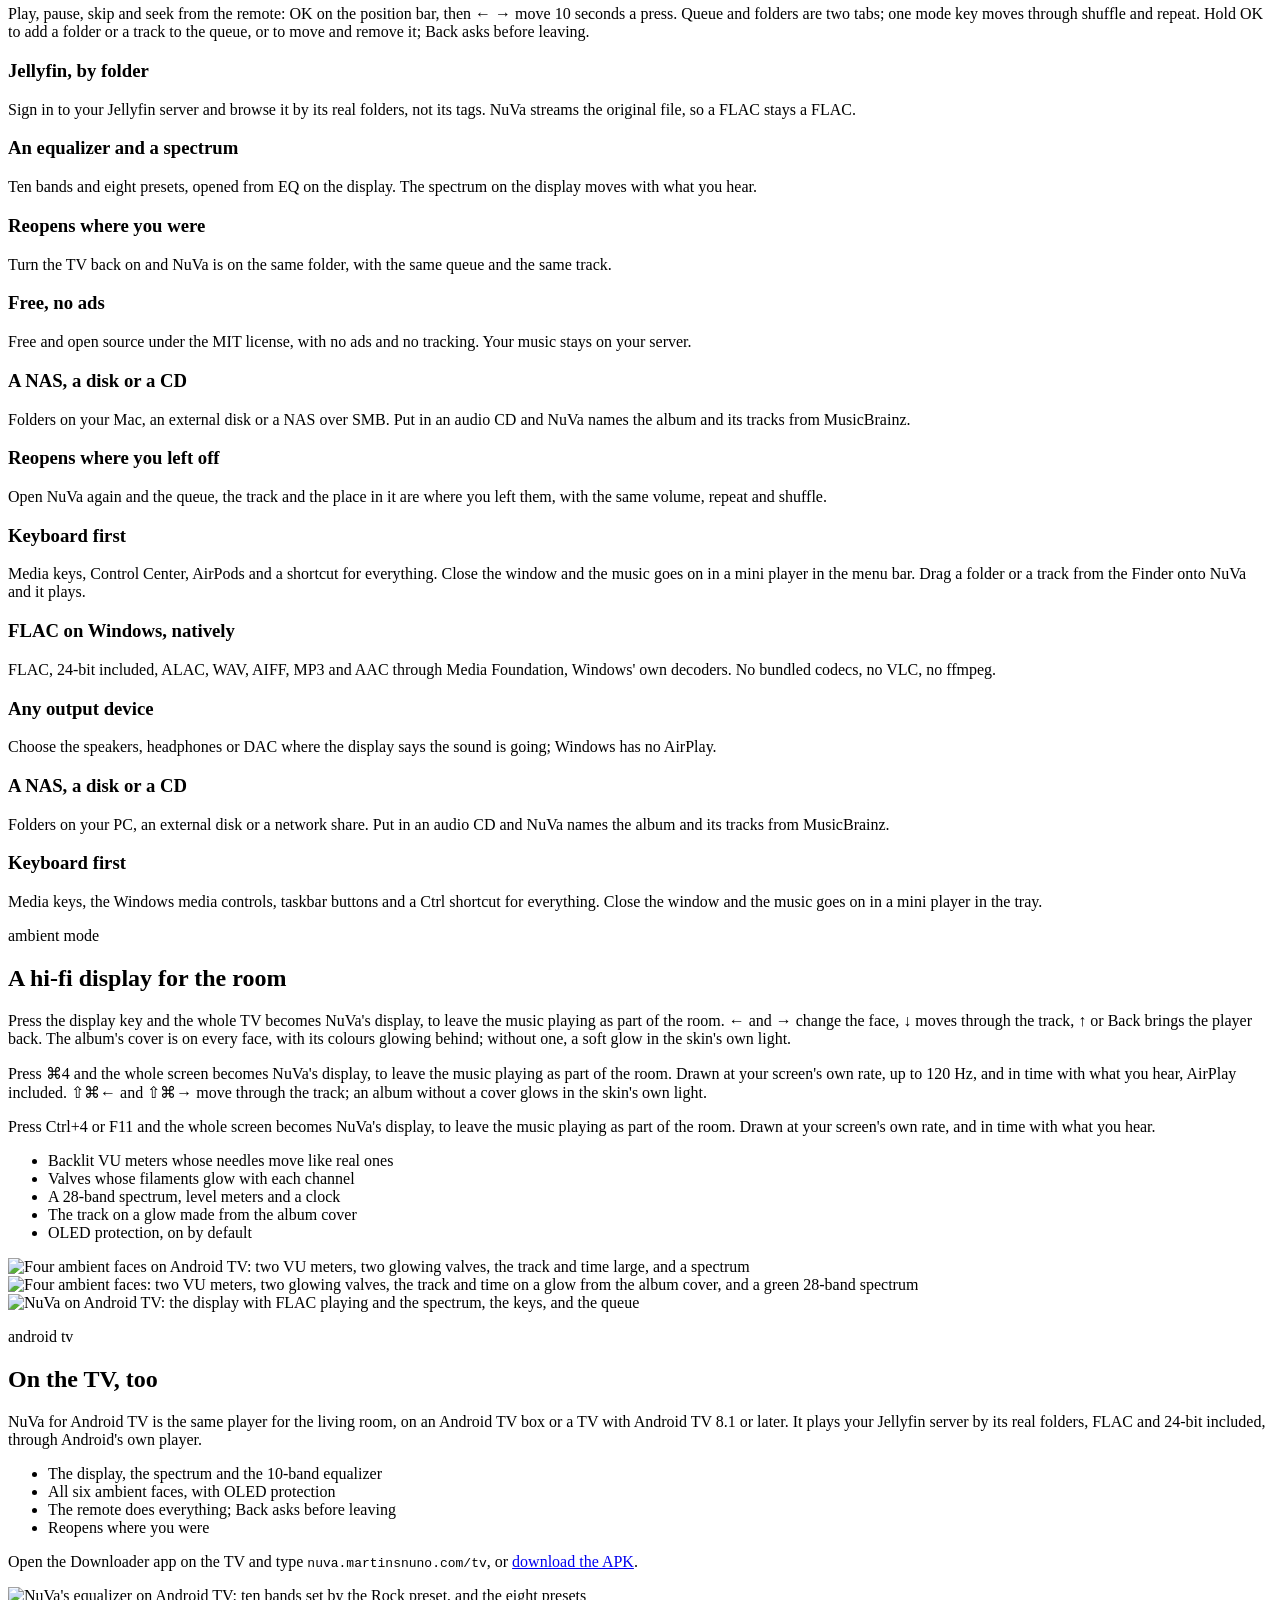
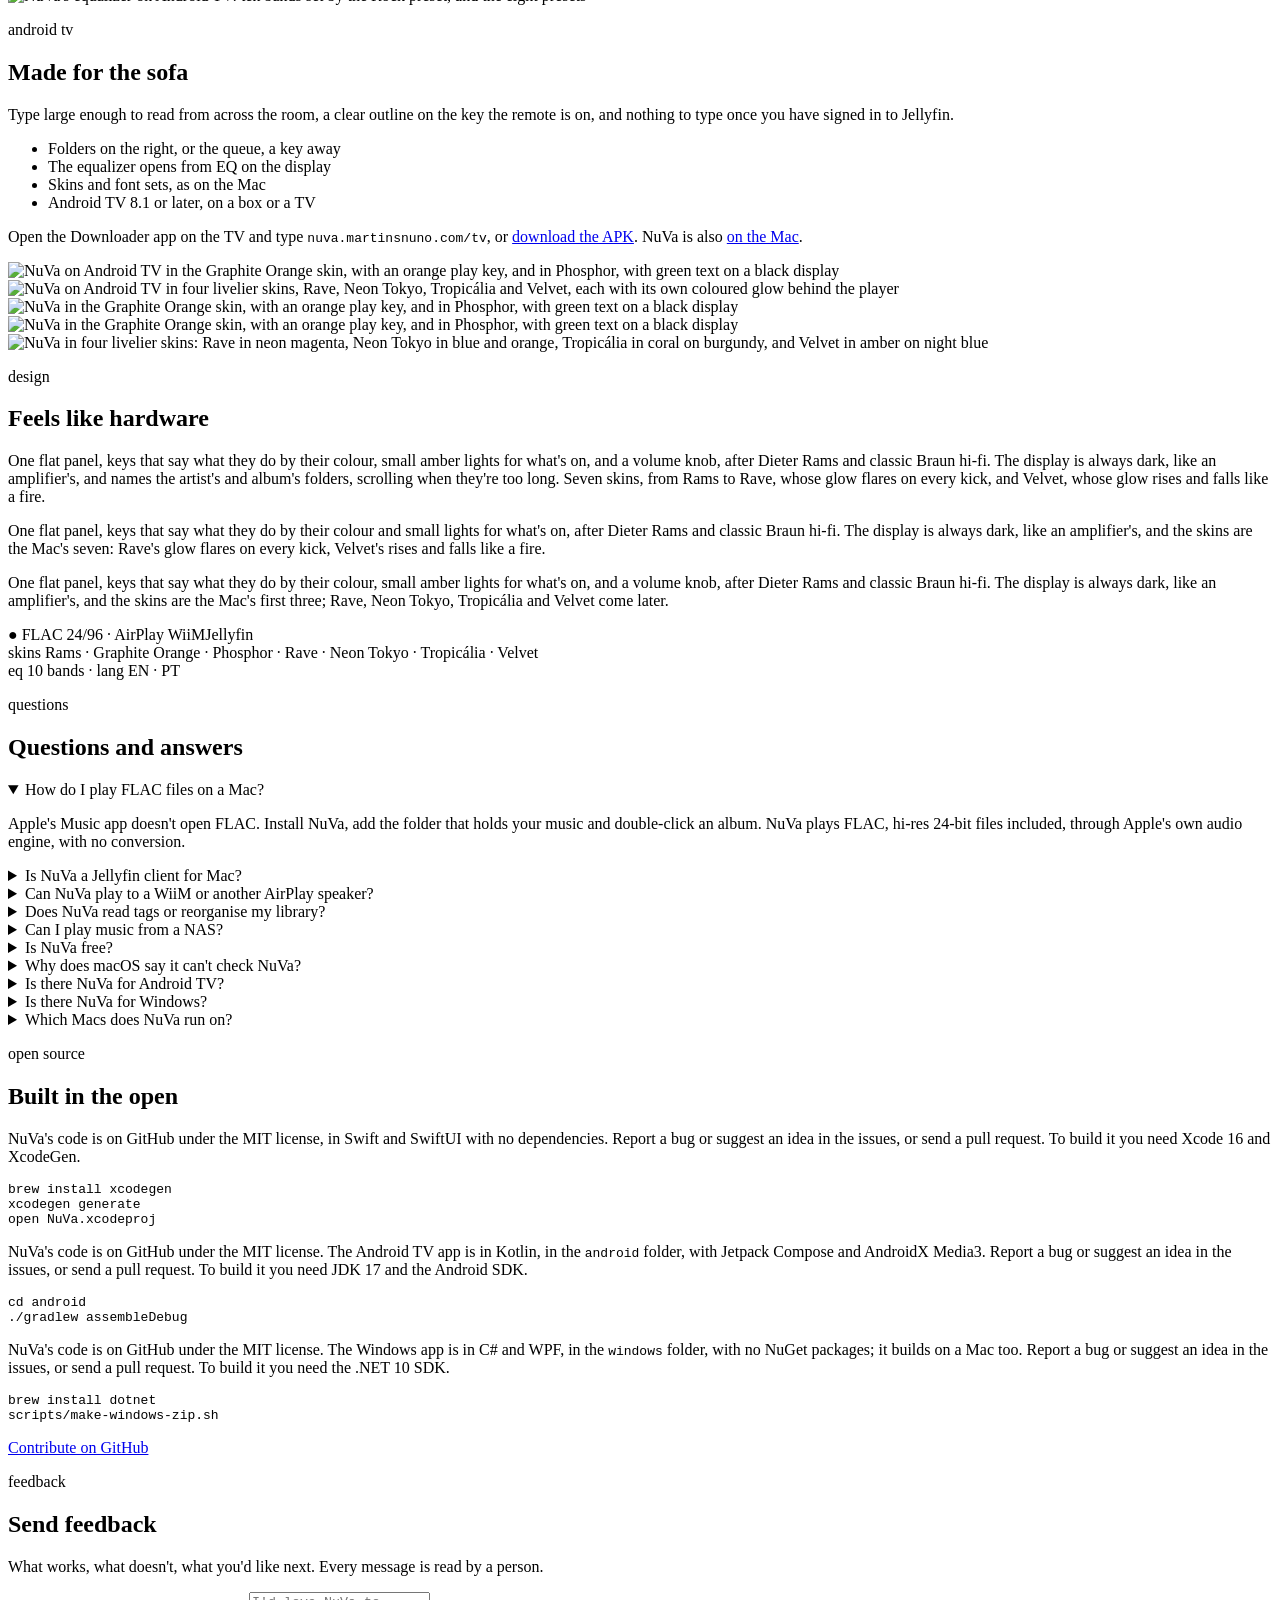
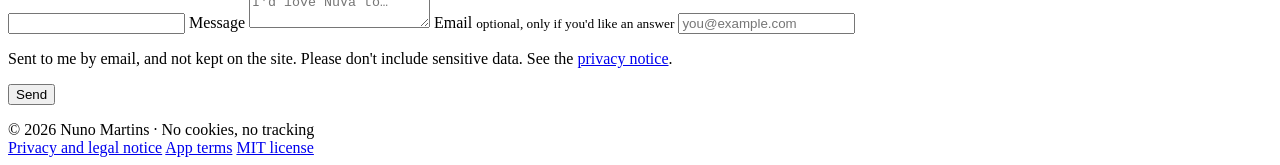
==== commit 5dd43427: "Version 1.21" ====
--- a/site/index.html
+++ b/site/index.html
@@ -41,7 +41,7 @@
       "applicationCategory": "MultimediaApplication",
       "applicationSubCategory": "Music player",
       "operatingSystem": "macOS 14 or later (Apple silicon and Intel); Android TV 8.1 or later; Windows 10 (2004) or 11",
-      "softwareVersion": "1.20",
+      "softwareVersion": "1.21",
       "downloadUrl": "https://github.com/martinsmdnuno/nuva/releases/latest/download/NuVa.dmg",
       "installUrl": "https://github.com/martinsmdnuno/nuva/releases/latest/download/NuVa.dmg",
       "license": "https://opensource.org/licenses/MIT",
@@ -145,9 +145,9 @@
       </div>
     </div>
     <!-- nuva:meta -->
-    <p class="meta" data-for="mac">Version <span class="version">1.20</span> · macOS 14 or later · Apple silicon and Intel · free, MIT</p>
-    <p class="meta" data-for="tv">Version <span class="version">1.20</span> · Android TV 8.1 or later · free, MIT</p>
-    <p class="meta" data-for="windows">Version <span class="version">1.20</span> · Windows 10 (2004) or 11 · free, MIT</p>
+    <p class="meta" data-for="mac">Version <span class="version">1.21</span> · macOS 14 or later · Apple silicon and Intel · free, MIT</p>
+    <p class="meta" data-for="tv">Version <span class="version">1.21</span> · Android TV 8.1 or later · free, MIT</p>
+    <p class="meta" data-for="windows">Version <span class="version">1.21</span> · Windows 10 (2004) or 11 · free, MIT</p>
     <!-- /nuva:meta -->
     <p class="meta tv-hint" data-for="tv">On the TV: open the Downloader app and type <code>nuva.martinsnuno.com/tv</code></p>
     <p class="meta tv-hint" data-for="windows">Unzip it and open NuVa.exe. Windows asks once: More info › Run anyway</p>
